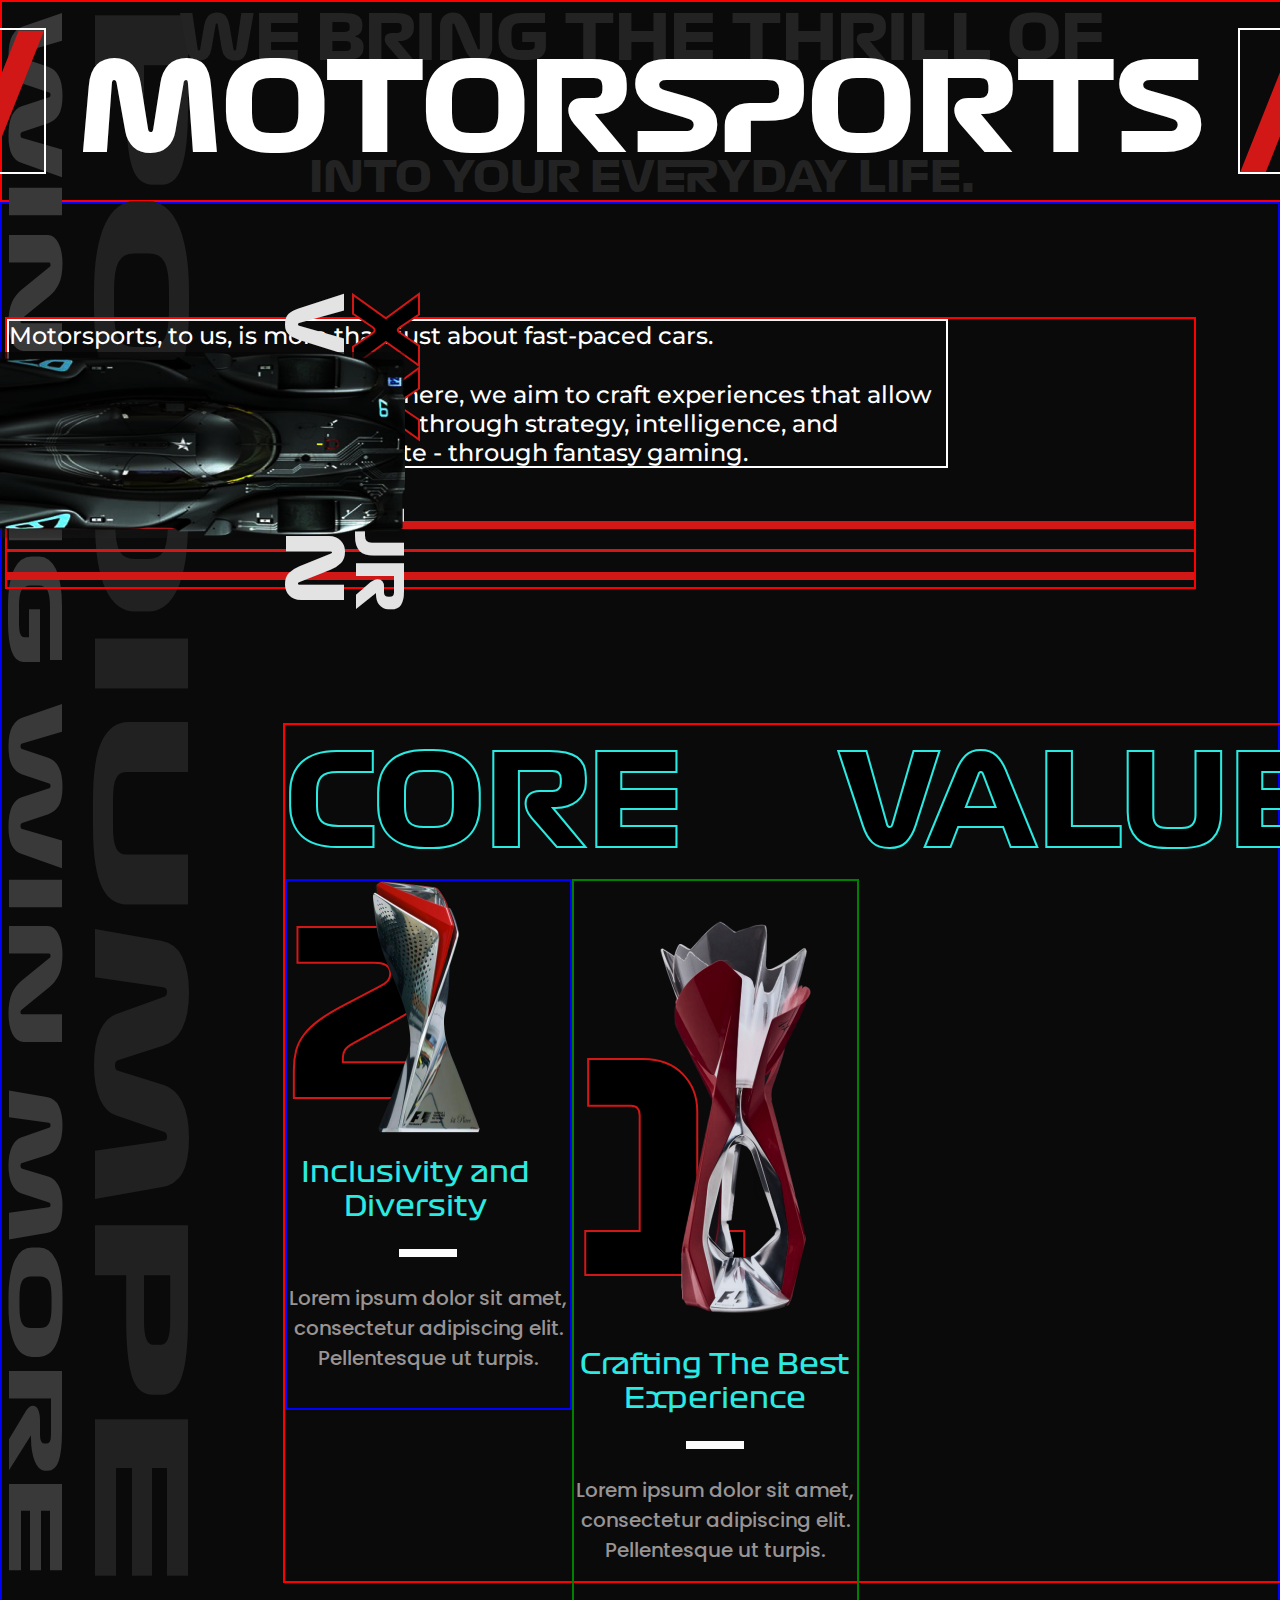
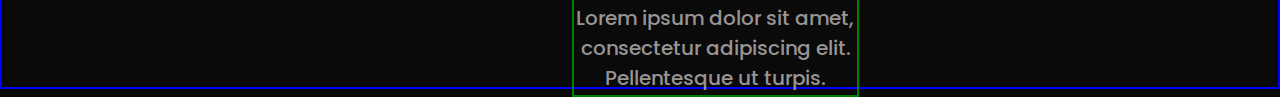
==== about.html @ a196fe4e "Merge branch 'main' of https://github.com/Vinay1126/podiumpe_website" ====
<!DOCTYPE html>
<html lang="en">
  <head>
    <meta charset="UTF-8" />
    <meta name="viewport" content="width=device-width, initial-scale=1.0" />
    <link rel="stylesheet" href="./assets/styles/about.css" />
    <link rel="stylesheet" href="./assets/styles/about-mobile.css" />
    <title>About</title>
  </head>
  <body>
    <div id="about">
      <!-- title about page -->
      <div class="about-title">
        <img
          class="slash slash-1"
          src="./assets/images/slash.png"
          alt="slash"
        />
        <img
          class="slash slash-2"
          src="./assets/images/slash.png"
          alt="slash"
        />
        <div class="title-content">
          <p class="title1">WE BRING THE THRILL OF</p>
          <h1 id="main-title">MOTORSPORTS</h1>
          <p class="title2">INTO YOUR EVERYDAY LIFE.</p>
        </div>
        <img
          class="slash slash-3"
          src="./assets/images/slash.png"
          alt="slash"
        />
        <img
          class="slash slash-4"
          src="./assets/images/slash.png"
          alt="slash"
        />
      </div>
      <!-- about page right side container hero section -->
      <div id="about-hero">
        <div id="about-vertical-title">
          <p class="vertical-title-1">PODIUMPE</p>
          <div class="vertical-title-box">
            <p>WIN BIG WIN MORE</p>
          </div>
        </div>
        <div class="hero-right-container">
          <div class="hero-right-content">
            <p class="hero-r-p1">
              Motorsports, to us, is more than just about fast-paced cars.
            </p>
            <p>
              For all motorsports fanatics out there, we aim to craft
              experiences that allow our users to express their passion through
              strategy, intelligence, and calculations - with the taste of fate
              - through fantasy gaming.
            </p>
          </div>
          <div class="hero-right-border rborder-1"></div>
          <div class="hero-right-border rborder-2"></div>
          <div class="hero-right-border rborder-3"></div>
        </div>
        <!-- car img -->
        <img class="hero-car" src="/assets/images/carblack.png" alt="car" />
        <!--car front text -->
        <div class="car-front-text">
          <div class="carf-row1">
            <p class="carf-text1">XX</p>
            <p class="carf-text2">OUR</p>
          </div>
          <p class="carf-text3">VISION</p>
        </div>
        <!-- core values section -->
        <div id="corevalue-section">
          <div class="core-title">
            <p class="core-title-1">CORE</p>
            <p class="core-title-2">VALUES</p>
          </div>
          <div class="core-trophy">
            <!-- trophy2 -->
            <div class="core-2">
              <div class="coreblock2">
                <p class="core-value-2">2</p>
                <img
                  class="trophy2"
                  src="/assets/images/trophy2.png"
                  alt="trophy2"
                />
              </div>
              <div class="core-2-title">
                <p>Inclusivity and Diversity</p>
              </div>
              <div class="core-border"></div>
              <div class="core-description">
                <p>
                  Lorem ipsum dolor sit amet, consectetur adipiscing elit.
                  Pellentesque ut turpis.
                </p>
              </div>
            </div>
            <!-- trophy1 -->
            <div class="core-1">
              <div class="coreblock1">
                <p class="core-value-1">1</p>
                <img
                  class="trophy1"
                  src="/assets/images/trophy1.png"
                  alt="trophy1"
                />
              </div>
              <div class="core-1-title">
                <p>Crafting The Best Experience</p>
              </div>
              <div class="core-border"></div>
              <div class="core-description">
                <p>
                  Lorem ipsum dolor sit amet, consectetur adipiscing elit.
                  Pellentesque ut turpis.
                </p>
                <p class="core-1-desp2">
                  Lorem ipsum dolor sit amet, consectetur adipiscing elit.
                  Pellentesque ut turpis.
                </p>
              </div>
            </div>
          </div>
        </div>
      </div>
    </div>
  </body>
</html>
---- assets/styles/about.css ----
@import url("https://fonts.googleapis.com/css2?family=Montserrat&display=swap");
@import url("https://fonts.googleapis.com/css2?family=Poppins&display=swap");

@font-face {
  font-family: "formula-bold";
  src: url("../font/formula1-bold.ttf") format("truetype");
}

@font-face {
  font-family: "formula-reg";
  src: url("../font/f1reg.otf") format("truetype");
}

/* @import url("https://fonts.googleapis.com/css2?family=Montserrat:wght@100;200;300;400;500;600;700;800;900&display=swap"); */
/* @import url("https://fonts.googleapis.com/css2?family=Montserrat&display=swap"); */

* {
  margin: 0;
  padding: 0;
}
body {
  background: #0a0a0a;
}
#about {
  position: relative;
}
/* about-title */
.about-title {
  width: 100vw;
  max-width: 100%;
  height: 198.05px;
  border: 2px solid red;
  display: flex;
  gap: 1rem;
  align-items: center;
  justify-content: center;
}
.title-content {
  display: flex;
  flex-direction: column;
  justify-content: center;
  align-items: center;
  z-index: 10;
}
.title1 {
  color: #232323;
  text-align: center;
  font-family: formula-bold;
  font-size: 62px;
  font-style: normal;
  font-weight: 500;
  margin-bottom: -2.5rem;
}
#main-title {
  color: #fff;
  text-align: center;
  font-family: formula-bold;
  font-size: 7.75rem;
  font-weight: 400;
}
.title2 {
  color: #232323;
  text-align: center;
  font-family: formula-bold;
  font-size: 2.625rem;
  font-weight: 500;
  margin-top: -2rem;
}
.slash {
  width: 82px;
  height: 142px;
  z-index: 10;
  border: 2px solid white;
}
.slash-2,
.slash-4 {
  margin-left: -43px;
}
.slash-2 {
  margin-right: 1rem;
}
.slash-3 {
  margin-left: 1rem;
}
#about-hero {
  position: relative;
  height: 1483px;
  border: 2px solid blue;
}
/* hero-right-container */
.hero-right-container {
  position: absolute;
  right: 82px;
  width: 1187px;
  border: 2px solid red;
  height: 268px;
  margin-top: 113px;
}
.hero-right-content {
  width: 937px;
  height: 145px;
  border: 2px solid white;
}
.hero-right-content > p {
  color: #fff;
  font-family: Montserrat;
  font-size: 24px;
  font-style: normal;
  font-weight: 500;
  line-height: normal;
}
.hero-r-p1 {
  padding-bottom: 1.9rem;
}
.hero-right-border {
  width: 100%;
  background-color: #d21717;
}
.rborder-1 {
  margin-top: 53px;
  height: 8px;
}
.rborder-2 {
  height: 3px;
}
.rborder-3 {
  height: 8px;
}
.rborder-2,
.rborder-3 {
  margin-top: 20px;
}
/* vertical-title left */
#about-vertical-title {
  transform: rotate(90deg);
  position: absolute;
  margin-top: 486px;
  margin-left: -304px;
}
.vertical-title-box > p {
  color: #393939;
  font-family: formula-bold;
  font-size: 4.375rem;
  font-weight: 500;
  transform: scaleX(1.97);
}
.vertical-title-1 {
  color: #212121;
  font-family: formula-bold;
  font-size: 7.8125rem;
  font-weight: 500;
  line-height: 125px;
  transform: scaleX(2);
}
/* car */
.hero-car {
  width: 453.896px;
  height: 185.559px;
  position: absolute;
  top: calc(10%);
  left: calc(-4%);
  z-index: 10;
}
/* car front-text */
.car-front-text {
  transform: rotate(90deg);
  position: absolute;
  top: calc(11%);
  left: calc(15%);
}
.carf-row1 {
  display: flex;
  align-items: flex-end;
  gap: 0.5rem;
  margin-bottom: -1.7rem;
}
.carf-text1 {
  font-family: formula-bold;
  font-size: 5.494rem;
  font-weight: 500;
  -webkit-text-stroke: 2px #d21717;
}
.carf-text2 {
  color: #e3e3e3;
  font-family: formula-bold;
  font-size: 3.99rem;
  font-weight: 500;
  margin-bottom: 0.5rem;
}
.carf-text3 {
  color: #e3e3e3;
  font-family: formula-bold;
  font-size: 4.76rem;
  font-weight: 500;
}
/* core value section */
#corevalue-section {
  position: absolute;
  top: 35%;
  left: 22%;
  height: 856px;
  min-width: 1222px;
  border: 2px solid red;
}
.core-title {
  display: flex;
  justify-content: space-between;
}
.core-title > p {
  text-align: center;
  font-family: formula-bold;
  font-size: 8rem;
  font-weight: 500;
  -webkit-text-stroke: 2px #2beae2;
}
.core-title-1 {
  width: 400px;
}
.core-title-2 {
  width: 582px;
  padding-right: 5.5rem;
}
/* core  1 2 3 */
.core-trophy {
  display: flex;
}
.core-2 {
  height: 526.42px;
  width: 283px;
  border: 2px solid blue;
  display: flex;
  flex-direction: column;
  /* align-items:center ; */
}
.coreblock2 {
  position: relative;
  display: flex;
  /* justify-content: center; */
}
.core-value-2 {
  font-family: formula-bold;
  font-size: 14.25rem;
  font-weight: 500;
  -webkit-text-stroke: 2px #d21717;
}
.trophy2 {
  width: 188px;
  height: 270.323px;
  position: absolute;
  left: 10%;
}
.core-2-title {
  width: 257px;
}
.core-2-title > p {
  color: #2beae2;
  text-align: center;
  font-family: formula-reg;
  font-size: 28px;
  font-weight: 400;
}
.core-border {
  width: 57.5px;
  height: 8px;
  background-color: #fcfcfc;
  margin: 1.625rem auto;
}
.core-description > p {
  color: #989494;
  font-family: Poppins;
  font-size: 20px;
  font-weight: 500;
  text-align: center;
}
.coreblock1 {
  position: relative;
  display: flex;
  /* justify-content: center; */
}
.core-1 {
  height: 814px;
  width: 283px;
  border: 2px solid green;
  /* position: absolute;
  top: 13%; */
}

.trophy1 {
  width: 299px;
  height: 448px;
  position: absolute;
  left: 10%;
}
.core-value-1 {
  font-family: formula-bold;
  font-size: 18rem;
  font-weight: 500;
  -webkit-text-stroke: 2px #d21717;
  margin-top: 120px;
}
.core-1-title > p {
  color: #2beae2;
  text-align: center;
  font-family: formula-reg;
  font-size: 1.75rem;
  font-weight: 400;
}
.core-1-desp2{
  margin-top: 2.375rem;
}
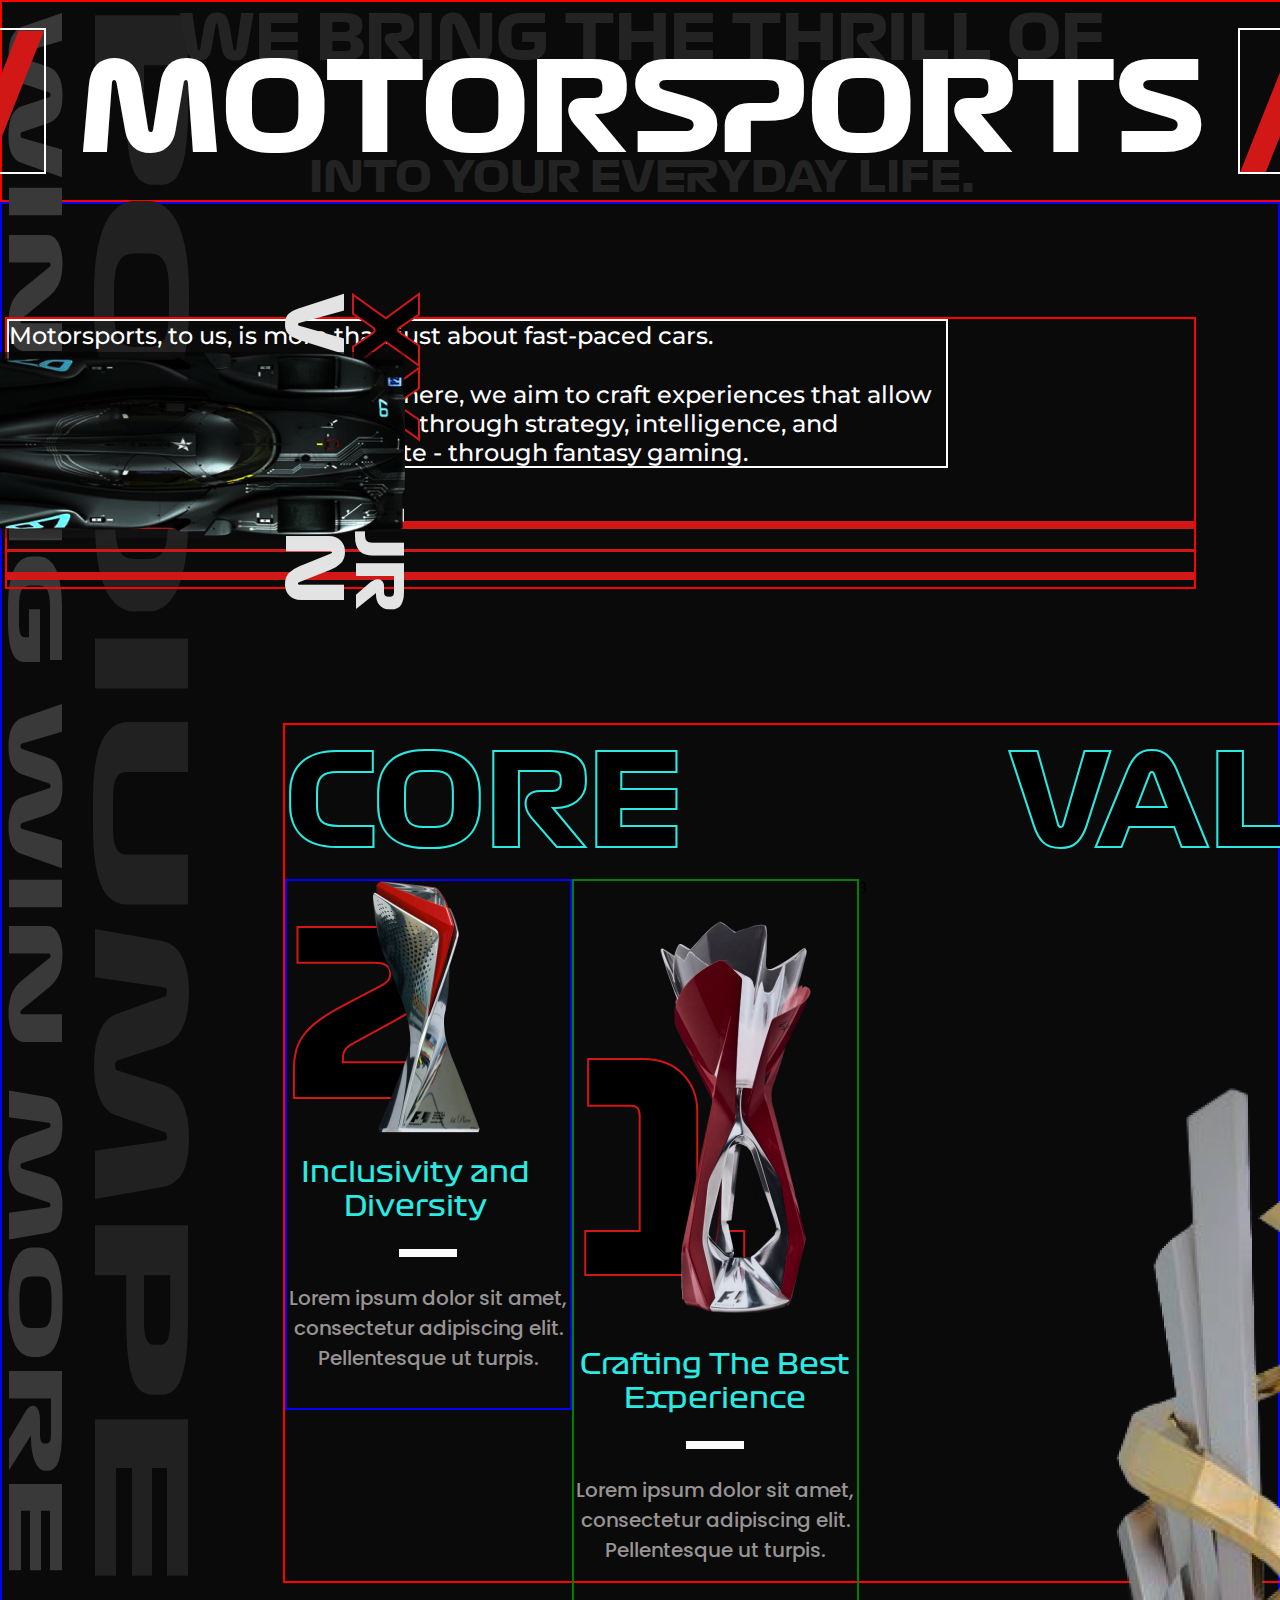
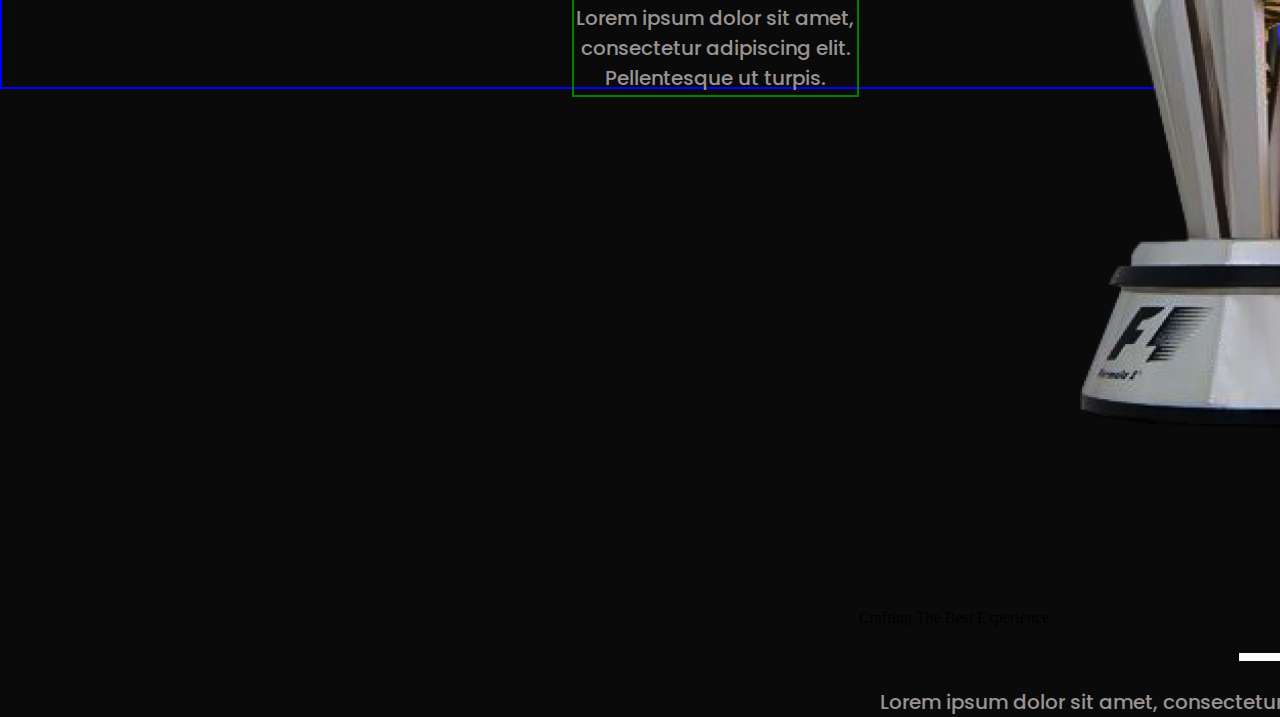
==== commit e54e1cb0: "Merge branch 'main' of https://github.com/Vinay1126/podiumpe_website" ====
--- a/about.html
+++ b/about.html
@@ -124,6 +124,28 @@
                 </p>
               </div>
             </div>
+            <!-- trophy3 -->
+            <div class="core-3">
+                <div class="coreblock3">
+                  <p class="core-value-3">3</p>
+                  <img
+                    class="trophy3"
+                    src="/assets/images/trophy3.png"
+                    alt="trophy1"
+                  />
+                </div>
+                <div class="core-3-title">
+                  <p>Crafting The Best Experience</p>
+                </div>
+                <div class="core-border"></div>
+                <div class="core-description">
+                  <p>
+                    Lorem ipsum dolor sit amet, consectetur adipiscing elit.
+                    Pellentesque ut turpis.
+                  </p>
+                </div>
+              </div>
+
           </div>
         </div>
       </div>
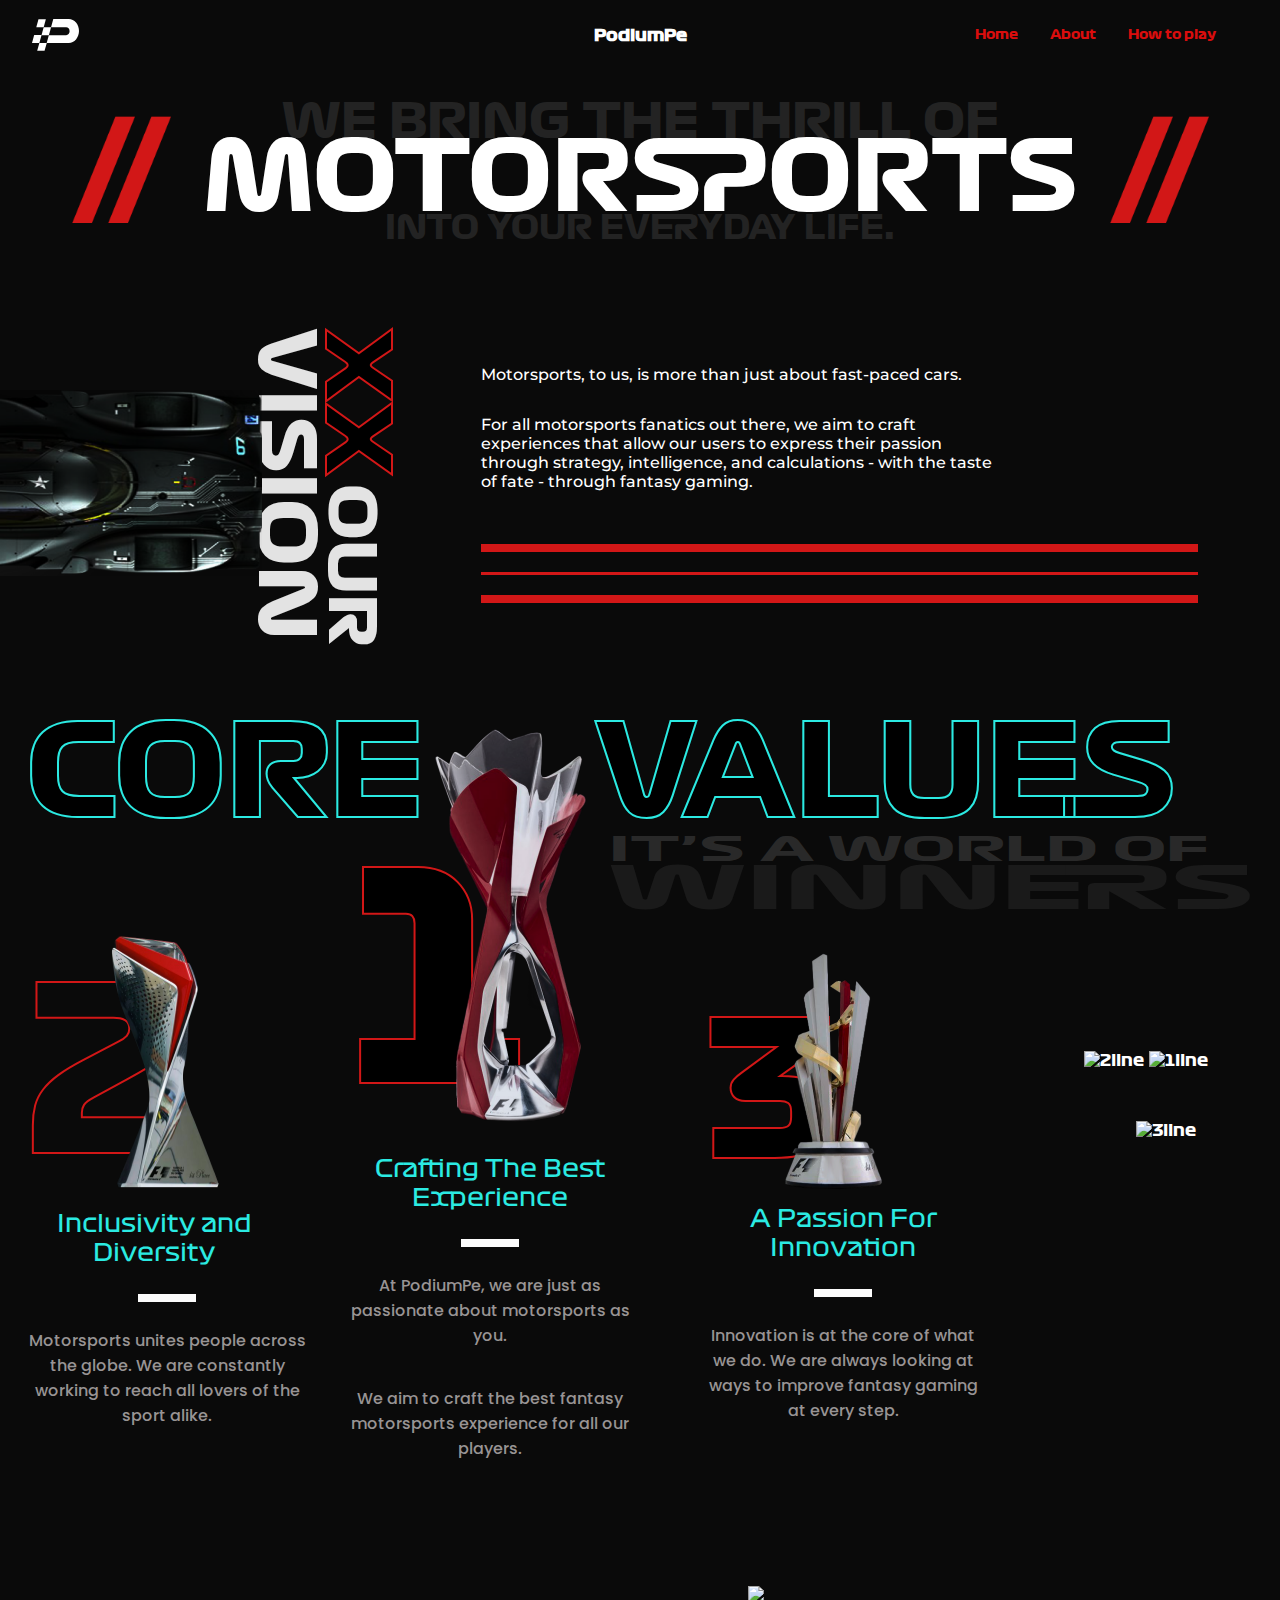
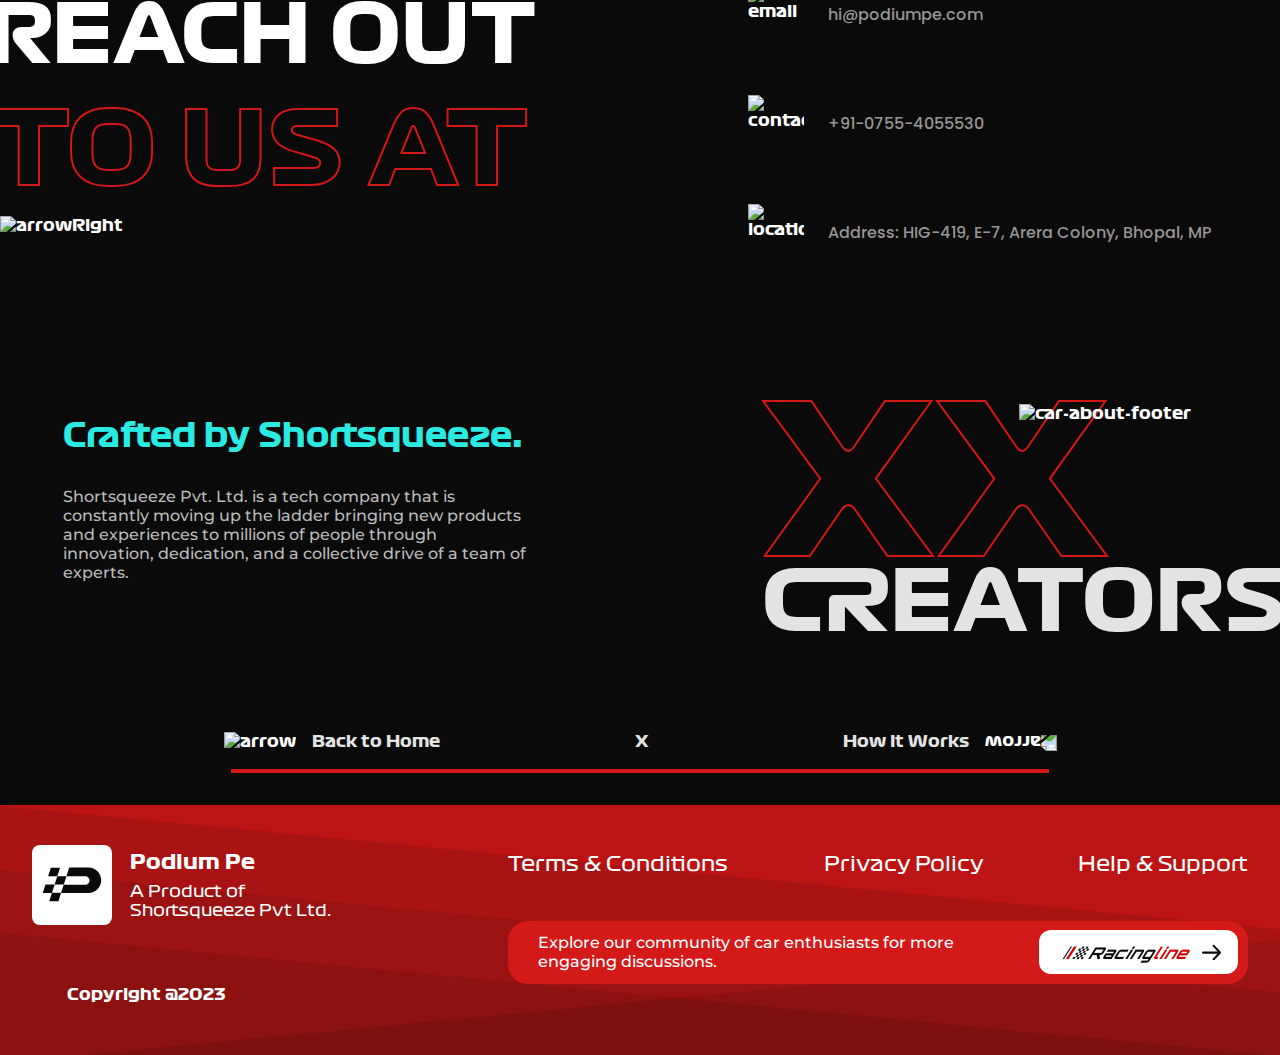
==== commit abd1d2bb: "fix mobile version about page" ====
--- a/about.html
+++ b/about.html
@@ -5,9 +5,98 @@
     <meta name="viewport" content="width=device-width, initial-scale=1.0" />
     <link rel="stylesheet" href="./assets/styles/about.css" />
     <link rel="stylesheet" href="./assets/styles/about-mobile.css" />
+    <link rel="stylesheet" href="./assets/styles/styles.css" />
+    <link rel="stylesheet" href="./assets/styles/mobile.css" />
     <title>About</title>
   </head>
   <body>
+    <header class="header">
+      <img
+        id="logo"
+        src="./assets/images/logo2.svg"
+        alt="logo"
+        loading="lazy"
+      />
+      <h4 class="pp-shift">PodiumPe</h4>
+      <nav>
+        <svg
+          class="close"
+          xmlns="http://www.w3.org/2000/svg"
+          width="27"
+          height="27"
+          viewBox="0 0 27 27"
+          fill="none"
+        >
+          <path
+            d="M2 24.6274L24.6274 2.00002"
+            stroke="white"
+            stroke-width="4"
+          />
+          <path d="M2 2L24.6274 24.6274" stroke="white" stroke-width="4" />
+        </svg>
+        <div class="navbar-menu">
+          <img
+            id="navbarlogo"
+            src="./assets/images/res-navbar.svg"
+            alt="logo"
+            loading="lazy"
+          />
+          <h4 class="pp-title">PodiumPe</h4>
+          <div class="res-line"></div>
+          <ul id="nav-menu">
+            <a href="./index.html">
+              <li>Home</li>
+            </a>
+            <a>
+              <li>About</li>
+            </a>
+            <a>
+              <li>How to play</li>
+            </a>
+            <a class="res-link" href="./TermsAndService.html">
+              <li>Terms & Policies</li>
+            </a>
+          </ul>
+          <svg
+            class="res-x-logo"
+            xmlns="http://www.w3.org/2000/svg"
+            width="228"
+            height="38"
+            viewBox="0 0 228 38"
+            fill="none"
+          >
+            <path
+              d="M114.602 25.8818L114.613 25.89L114.624 25.8976C114.858 26.0514 115.073 26.2613 115.268 26.5366C115.269 26.5368 115.269 26.5369 115.269 26.5371L122.85 37.2881L123 37.5H123.259H134H134.998L134.4 36.7005L121.158 18.9957L134.016 1.29384L134.592 0.5H133.611H122.676H122.413L122.264 0.716804L114.975 11.3217C114.777 11.6005 114.581 11.7867 114.394 11.9025L114.38 11.9106L114.368 11.9194C114.223 12.0215 114.105 12.0598 114.009 12.0668C113.884 12.0429 113.743 11.984 113.583 11.8714C113.417 11.7539 113.247 11.5782 113.078 11.3283L113.078 11.3282L113.075 11.3248L105.785 0.716804L105.636 0.5H105.373H94H93.0016L93.5996 1.29947L106.842 19.0043L93.9843 36.7062L93.4077 37.5H94.3888H104.984H105.245L105.395 37.2857L112.879 26.5337L112.884 26.5263L112.889 26.5188C113.083 26.219 113.285 26.0293 113.487 25.9184L113.505 25.9087L113.522 25.8976C113.759 25.7412 113.94 25.692 114.073 25.692C114.246 25.692 114.419 25.7464 114.602 25.8818Z"
+              stroke="#00EEF9"
+            />
+            <path
+              d="M171.29 30.0442L171.301 30.0523L171.313 30.0598C171.444 30.1449 171.569 30.263 171.684 30.4227C171.684 30.4229 171.684 30.423 171.684 30.4231L176.612 37.2915L176.762 37.5H177.018H184H185.009L184.398 36.6972L175.874 25.4956L184.149 14.2972L184.738 13.5H183.747H176.639H176.379L176.229 13.7135L171.493 20.4877C171.375 20.6507 171.264 20.751 171.167 20.8099L171.154 20.8178L171.142 20.8264C171.084 20.8664 171.042 20.8819 171.014 20.8876C170.964 20.8747 170.902 20.8478 170.827 20.7958C170.74 20.7354 170.644 20.6401 170.543 20.4943L170.543 20.4943L170.541 20.4908L165.802 13.7135L165.653 13.5H165.392H158H156.991L157.602 14.3028L166.126 25.5044L157.851 36.7028L157.262 37.5H158.253H165.14H165.398L165.548 37.289L170.413 30.4197L170.418 30.4123L170.423 30.4048C170.536 30.2324 170.647 30.1342 170.748 30.0801L170.765 30.0706L170.782 30.0598C170.917 29.9721 171.003 29.956 171.047 29.956C171.121 29.956 171.198 29.9773 171.29 30.0442Z"
+              stroke="#00EEF9"
+            />
+            <path
+              d="M216.588 32.6046L216.599 32.6126L216.611 32.6201C216.677 32.6627 216.743 32.7239 216.807 32.8125C216.807 32.8126 216.807 32.8128 216.807 32.8129L220.029 37.292L220.179 37.5H220.435H225H226.01L225.398 36.6967L219.904 29.4956L225.237 22.2976L225.827 21.5H224.835H220.187H219.927L219.778 21.713L216.682 26.1298C216.615 26.2215 216.559 26.2687 216.52 26.2922L216.507 26.3001L216.505 26.3017C216.499 26.298 216.492 26.2937 216.485 26.2888C216.449 26.2638 216.4 26.2182 216.344 26.1364L216.344 26.1364L216.341 26.133L213.243 21.713L213.094 21.5H212.834H208H206.99L207.602 22.3033L213.096 29.5044L207.763 36.7024L207.173 37.5H208.165H212.668H212.926L213.076 37.2895L216.257 32.8095L216.262 32.8021L216.267 32.7946C216.329 32.7005 216.382 32.6591 216.417 32.6403L216.434 32.6309L216.451 32.6201C216.501 32.5875 216.528 32.5811 216.533 32.58C216.542 32.5802 216.558 32.5825 216.588 32.6046Z"
+              stroke="#00EEF9"
+            />
+            <path
+              d="M11.5883 32.6046L11.5994 32.6126L11.611 32.6201C11.6769 32.6627 11.743 32.7239 11.8071 32.8125C11.8072 32.8126 11.8073 32.8128 11.8074 32.8129L15.0291 37.292L15.1787 37.5H15.435H20H21.0103L20.3975 36.6967L14.9038 29.4956L20.2365 22.2976L20.8275 21.5H19.8348H15.1871H14.927L14.7777 21.713L11.6815 26.1298C11.6148 26.2215 11.5589 26.2687 11.52 26.2922L11.507 26.3001L11.5047 26.3017C11.4987 26.298 11.492 26.2937 11.4849 26.2888C11.4488 26.2638 11.4001 26.2182 11.3438 26.1364L11.3438 26.1364L11.3414 26.133L8.24296 21.713L8.09365 21.5H7.83354H3H1.98966L2.60247 22.3033L8.09622 29.5044L2.76349 36.7024L2.17255 37.5H3.16525H7.66829H7.92648L8.07597 37.2895L11.257 32.8095L11.2622 32.8021L11.2672 32.7946C11.329 32.7005 11.3818 32.6591 11.4167 32.6403L11.4342 32.6309L11.451 32.6201C11.5014 32.5875 11.5278 32.5811 11.5334 32.58C11.5421 32.5802 11.5579 32.5825 11.5883 32.6046Z"
+              stroke="#00EEF9"
+            />
+            <path
+              d="M57.2902 30.0442L57.3013 30.0523L57.3128 30.0598C57.4444 30.1449 57.5688 30.263 57.6841 30.4227C57.6842 30.4229 57.6843 30.423 57.6844 30.4231L62.612 37.2915L62.7616 37.5H63.0182H70H71.0088L70.3979 36.6972L61.874 25.4956L70.1494 14.2972L70.7385 13.5H69.7473H62.6391H62.3786L62.2294 13.7135L57.4928 20.4877C57.3748 20.6507 57.2642 20.751 57.1671 20.8099L57.1541 20.8178L57.1416 20.8264C57.084 20.8664 57.0423 20.8819 57.0137 20.8876C56.9638 20.8747 56.9019 20.8478 56.8268 20.7958C56.7397 20.7354 56.6435 20.6401 56.5434 20.4943L56.5434 20.4943L56.541 20.4908L51.8022 13.7135L51.653 13.5H51.3925H44H42.9912L43.6021 14.3028L52.126 25.5044L43.8506 36.7028L43.2615 37.5H44.2527H51.1397H51.3983L51.5478 37.289L56.4129 30.4197L56.4181 30.4123L56.423 30.4048C56.536 30.2324 56.6472 30.1342 56.7477 30.0801L56.7652 30.0706L56.782 30.0598C56.9174 29.9721 57.0029 29.956 57.0474 29.956C57.1206 29.956 57.1982 29.9773 57.2902 30.0442Z"
+              stroke="#00EEF9"
+            />
+          </svg>
+          <div class="res-footer">
+            <span class="copywrite">©</span> Shortsqueeze Pvt Ltd. 2023
+          </div>
+        </div>
+      </nav>
+      <div id="hamburger-menu-wrapper">
+        <span class="menu-bar"></span>
+        <span class="menu-bar"></span>
+        <span class="menu-bar"></span>
+      </div>
+    </header>
     <div id="about">
       <!-- title about page -->
       <div class="about-title">
@@ -71,6 +160,15 @@
           </div>
           <p class="carf-text3">VISION</p>
         </div>
+        <!-- car front text mobile version start-->
+        <div class="car-front-text-mobile">
+          <p class="carf-text1-mobile">XX</p>
+          <div class="carf-row2-mobile">
+            <p class="carf-text2-mobile">OUR</p>
+            <p class="carf-text3-mobile">VISION</p>
+          </div>
+        </div>
+        <!-- car front text mobile version end -->
         <!-- core values section -->
         <div id="corevalue-section">
           <div class="core-title">
@@ -94,8 +192,8 @@
               <div class="core-border"></div>
               <div class="core-description">
                 <p>
-                  Lorem ipsum dolor sit amet, consectetur adipiscing elit.
-                  Pellentesque ut turpis.
+                  Motorsports unites people across the globe. We are constantly
+                  working to reach all lovers of the sport alike.
                 </p>
               </div>
             </div>
@@ -115,40 +213,406 @@
               <div class="core-border"></div>
               <div class="core-description">
                 <p>
-                  Lorem ipsum dolor sit amet, consectetur adipiscing elit.
-                  Pellentesque ut turpis.
+                  At PodiumPe, we are just as passionate about motorsports as
+                  you.
                 </p>
                 <p class="core-1-desp2">
-                  Lorem ipsum dolor sit amet, consectetur adipiscing elit.
-                  Pellentesque ut turpis.
+                  We aim to craft the best fantasy motorsports experience for
+                  all our players.
                 </p>
               </div>
             </div>
             <!-- trophy3 -->
             <div class="core-3">
-                <div class="coreblock3">
-                  <p class="core-value-3">3</p>
+              <div class="coreblock3">
+                <p class="core-value-3">3</p>
+                <img
+                  class="trophy3"
+                  src="/assets/images/trophy3.png"
+                  alt="trophy1"
+                />
+              </div>
+              <div class="core-3-title">
+                <p>A Passion For Innovation</p>
+              </div>
+              <div class="core-border"></div>
+              <div class="core-description">
+                <p>
+                  Innovation is at the core of what we do. We are always looking
+                  at ways to improve fantasy gaming at every step.
+                </p>
+              </div>
+            </div>
+          </div>
+          <!--core section right content -->
+          <div class="coresection-content">
+            <p class="cs-content1">IT’S A WORLD OF</p>
+            <p class="cs-content2">WINNERS</p>
+          </div>
+        </div>
+      </div>
+      <!-- core section mobile start -->
+      <div id="core-section-mobile">
+        <div class="cs-title-mobile">
+          <p class="cs-title-1-mobile">CORE</p>
+          <div class="cs-content-mobile">
+            <p class="cs-content1-mobile">IT’S A WORLD OF</p>
+            <p class="cs-content2-mobile">WINNERS</p>
+          </div>
+        </div>
+        <p class="cs-title-2-mobile">VALUES</p>
+        <div class="core1-mobile">
+          <div class="core1-content-mobile">
+            <p class="cc-content1-mobile">1</p>
+            <img
+              class="trophy1-mobile"
+              src="./assets/images/trophy1.png"
+              alt="trophy1"
+            />
+          </div>
+        </div>
+
+        <div class="core1-content-mobile-right">
+          <div class="core-border-mobile"></div>
+          <p class="trophy1-title-mobile">Crafting The Best Experience</p>
+          <p class="trophy1-desc-mobile">
+            At PodiumPe, we are just as passionate about motorsports as you.
+          </p>
+        </div>
+        <p class="trophy1-desc2-mobile">
+          We aim to craft the best fantasy motorsports experience for all our
+          players.
+        </p>
+        <div class="core2-content-mobile">
+          <p class="cc-content2-mobile">2</p>
+          <img
+            class="trophy2-mobile"
+            src="./assets/images/trophy2.png"
+            alt="trophy2"
+          />
+        </div>
+        <div class="core2-content-mobile-right">
+          <div class="core-border-mobile"></div>
+          <p class="trophy2-title-mobile">Inclusivity and Diversity</p>
+        </div>
+        <p class="trophy2-desc-mobile">
+          Motorsports unites people across the globe. We are constantly working
+          to reach all lovers of the sport alike.
+        </p>
+        <div class="core3-content-mobile">
+          <p class="cc-content3-mobile">3</p>
+          <img
+            class="trophy3-mobile"
+            src="./assets/images/trophy3.png"
+            alt="trophy1"
+          />
+        </div>
+        <div class="core3-content-mobile-right">
+          <div class="core-border-mobile"></div>
+          <p class="trophy3-title-mobile">A Passion For Innovation</p>
+        </div>
+        <p class="trophy3-desc-mobile">
+          Innovation is at the core of what we do. We are always looking at ways
+          to improve fantasy gaming at every step.
+        </p>
+      </div>
+      <!-- right three lines -->
+      <div class="right-lines">
+        <img class="aboutline-1" src="/assets/images/1line.png" alt="1line" />
+        <img class="aboutline-2" src="/assets/images/2line.png" alt="2line" />
+        <img class="aboutline-3" src="/assets/images/3line.png" alt="3line" />
+      </div>
+      <!-- reach us out -->
+      <div class="about-contact">
+        <div class="about-contact-content">
+          <p class="about-cc-1">REACH OUT</p>
+          <p class="about-cc-2">TO US AT</p>
+          <!-- 1200 px image arrow -->
+          <img
+            class="about-arrow-1200"
+            src="/assets/images/arrowRed1200.png"
+            alt="arrowRight"
+          />
+        </div>
+        <div class="about-contact-details">
+          <div class="ac-details-1">
+            <div class="acd-1">
+              <img src="/assets/images/@.png" alt="email" />
+              <p>hi@podiumpe.com</p>
+            </div>
+            <div class="acd-2">
+              <img src="/assets/images/contact.png" alt="contact" />
+              <p>+91-0755-4055530</p>
+            </div>
+          </div>
+          <div class="ac-details-2">
+            <div class="acd-3">
+              <img src="/assets/images/location.png" alt="location" />
+              <p>Address: HIG-419, E-7, Arera Colony, Bhopal, MP</p>
+            </div>
+            <div class="acd-4">
+              <img src="/assets/images/grouparrowred.png" alt="grouparrow" />
+            </div>
+          </div>
+        </div>
+        <!-- 1200px  -->
+        <div class="about-contact-details-1200">
+          <div class="ac-details-1-1200">
+            <div class="acd-1-1200">
+              <img src="/assets/images/@.png" alt="email" />
+              <p>hi@podiumpe.com</p>
+            </div>
+            <div class="acd-2-1200">
+              <img src="/assets/images/contact.png" alt="contact" />
+              <p>+91-0755-4055530</p>
+            </div>
+            <div class="acd-3-1200">
+              <img src="/assets/images/location.png" alt="location" />
+              <p>Address: HIG-419, E-7, Arera Colony, Bhopal, MP</p>
+            </div>
+          </div>
+        </div>
+      </div>
+
+      <!-- 1200px end -->
+
+      <!-- last-block -->
+      <div class="about-last">
+        <div class="about-last-left">
+          <p class="al-content1">Crafted by Shortsqueeze.</p>
+          <p class="al-content2">
+            Shortsqueeze Pvt. Ltd. is a tech company that is constantly moving
+            up the ladder bringing new products and experiences to millions of
+            people through innovation, dedication, and a collective drive of a
+            team of experts.
+          </p>
+          <!-- Page navigation -->
+          <div id="al-last-left-navigation">
+            <div class="al-page-navigation">
+              <div class="al-pn-1">
+                <a>
                   <img
-                    class="trophy3"
-                    src="/assets/images/trophy3.png"
-                    alt="trophy1"
+                    class="al-pn-img1"
+                    src="/assets/images/arrowLeft.png"
+                    alt="arrow"
                   />
+                </a>
+                <p>Back to Home</p>
+              </div>
+              <p class="al-pn-x">X</p>
+              <div class="al-pn-2">
+                <p>How It Works</p>
+                <a>
+                  <img
+                    class="al-pn-img2"
+                    src="/assets/images/arrowLeft.png"
+                    alt="arrow"
+                  />
+                </a>
+              </div>
+            </div>
+            <div class="al-pn-border"></div>
+          </div>
+        </div>
+        <div class="about-last-right">
+          <p class="ar-content1">XX</p>
+          <p class="ar-content2">CREATORS</p>
+          <img
+            class="ar-img"
+            src="/assets/images/car f1-footer.png"
+            alt="car-about-footer"
+          />
+        </div>
+      </div>
+      <!-- 1200px  -->
+      <div id="al-last-left-navigation-1200">
+        <div class="al-page-navigation-1200">
+          <div class="al-pn-1-1200">
+            <a>
+              <img
+                class="al-pn-img1-1200"
+                src="/assets/images/arrowLeft.png"
+                alt="arrow"
+              />
+            </a>
+            <p>Back to Home</p>
+          </div>
+          <p class="al-pn-x-1200">X</p>
+          <div class="al-pn-2-1200">
+            <p>How It Works</p>
+            <a>
+              <img
+                class="al-pn-img2-1200"
+                src="/assets/images/arrowLeft.png"
+                alt="arrow"
+              />
+            </a>
+          </div>
+        </div>
+        <div class="al-pn-border-1200"></div>
+      </div>
+      <img
+        class="contact-arrow-mobile"
+        src="./assets/images/mobile/mobilearrowred.png"
+        alt="arrowred"
+      />
+    </div>
+    <div class="about-last-mobile">
+      <div class="about-last1-mobile">
+        <p class="alm-last1-1">CREATORS</p>
+        <p class="alm-last1-2">XX</p>
+        <img
+          class="alm-last1-img"
+          src="/assets/images/mobile/footercarmobile.png"
+          alt="carmobile"
+        />
+      </div>
+      <div class="about-last2-mobile">
+        <p class="alm-last2-1">Crafted by Shortsqueeze.</p>
+        <p class="alm-last2-2">
+          Shortsqueeze Pvt. Ltd. is a tech company that is constantly moving up
+          the ladder bringing new products and experiences to millions of people
+          through innovation, dedication, and a collective drive of a team of
+          experts.
+        </p>
+      </div>
+      <div class="about-mobile-navigation">
+        <div class="amv-1">
+          <a href="/about.html">
+            <img class="amv-arrow1" src="/assets/images/arrowLeft.png" alt="" />
+          </a>
+          <p class="amv-desc-1">Back to Home</p>
+        </div>
+        <div class="amv-border"></div>
+        <div class="amv-2">
+          <p class="amv-desc-2">How It Works</p>
+          <a href="/how-to-play.html">
+            <img class="amv-arrow2" src="/assets/images/arrowLeft.png" alt="" />
+          </a>
+        </div>
+      </div>
+    </div>
+    <div id="about-footer">
+      <footer>
+        <!-- <img src="./assets/images/footer.png" id="footer-img" /> -->
+        <img src="./assets/images/mobile/footer.svg" id="footer-img-m" />
+        <div id="footer-content">
+          <div id="footer-content-left">
+            <div id="footer-content-logo-wrapper">
+              <div id="pm-logo">
+                <img src="./assets/images/blogo.svg" />
+              </div>
+              <div id="pm-text">
+                <small>Podium Pe</small>
+                <span>A Product of Shortsqueeze Pvt Ltd.</span>
+              </div>
+            </div>
+            <div id="copyright">Copyright @2023</div>
+          </div>
+          <div id="footer-content-right">
+            <div id="pm-nav">
+              <div class="pm-nav-items">
+                <a href="TermsAndService.html" class="footer-links"
+                  >Terms & Conditions</a
+                >
+              </div>
+              <div class="pm-nav-items">
+                <a href="PrivacyPolicy.html" class="footer-links"
+                  >Privacy Policy</a
+                >
+              </div>
+              <div class="pm-nav-items">
+                <a href="help-support.html" class="footer-links"
+                  >Help & Support</a
+                >
+              </div>
+            </div>
+            <div id="pm-card">
+              <p id="pm-card-text">
+                Explore our community of car enthusiasts for more engaging
+                discussions.
+              </p>
+              <div id="pm-subcard">
+                <img
+                  class="raceline"
+                  src="./assets/images/racelinen.png"
+                  alt="raceline"
+                />
+                <!-- <img src="./assets/images/logo2.svg" id="subcard-footer-logo" />
+                  <span id="subcard-footer-text"
+                    ><span id="subcard-footer-text-heading">Lights Out</span> By
+                    Podium Pe</span
+                  >
+                  <img src="./assets/images/arrow.svg" id="subcard-footer-arrow" /> -->
+                <img
+                  class="arrow-footer"
+                  src="./assets/images/arrowblack.png"
+                  alt="arrow"
+                />
+              </div>
+            </div>
+          </div>
+        </div>
+        <div id="footer-content-m">
+          <li>
+            <a href="TermsAndService.html" class="footer-links"
+              >Terms & Conditions</a
+            >
+          </li>
+          <li>
+            <a href="PrivacyPolicy.html" class="footer-links">Privacy Policy</a>
+          </li>
+          <li>
+            <a href="help-support.html" class="footer-links">Help & Support</a>
+          </li>
+          <div id="footer-card">
+            <div id="footer-card-header">
+              <!-- <div id="footer-card-header-m-logo">
+                  <img src="./assets/images/logo2.svg" />
                 </div>
-                <div class="core-3-title">
-                  <p>Crafting The Best Experience</p>
-                </div>
-                <div class="core-border"></div>
-                <div class="core-description">
-                  <p>
-                    Lorem ipsum dolor sit amet, consectetur adipiscing elit.
-                    Pellentesque ut turpis.
-                  </p>
-                </div>
-              </div>
-
-          </div>
-        </div>
-      </div>
+    
+                <span id="footer-card-hearer-text"
+                  ><span id="footer-card-hearer-text-heading">Lights Out</span> By
+                  Podium Pe</span
+                > -->
+              <img
+                class="raceline"
+                src="./assets/images/racelinen.png"
+                alt="raceline"
+              />
+              <img
+                class="arrow-footer"
+                src="./assets/images/arrowblack.png"
+                id="subcard-footer-arrow"
+              />
+            </div>
+            <p>
+              Explore our community of car enthusiasts for more engaging
+              discussions.
+            </p>
+          </div>
+          <div id="footer-subcard">
+            <div id="footer-subcard-logo">
+              <img src="./assets/images/blogo.svg" />
+            </div>
+            <div id="footer-subcard-content">
+              <h4>Podium Pe</h4>
+              <p>A Product of Shortsqueeze Pvt Ltd.</p>
+            </div>
+          </div>
+        </div>
+      </footer>
     </div>
   </body>
+  <script>
+    const menu = document.querySelector("#hamburger-menu-wrapper");
+    const close = document.querySelector(".close");
+    const nav = document.querySelector("nav");
+    menu.addEventListener("click", () => {
+      nav.classList.add("open-nav");
+    });
+    close.addEventListener("click", () => {
+      nav.classList.remove("open-nav");
+    });
+  </script>
 </html>
--- a/assets/styles/about.css
+++ b/assets/styles/about.css
@@ -23,13 +23,15 @@
 }
 #about {
   position: relative;
+  /* width: 1807px; */
+  overflow-x: hidden;
 }
 /* about-title */
 .about-title {
-  width: 100vw;
-  max-width: 100%;
+  /* width: 100vw; */
+  /* max-width: 100%; */
   height: 198.05px;
-  border: 2px solid red;
+  /* border: 2px solid red; */
   display: flex;
   gap: 1rem;
   align-items: center;
@@ -70,7 +72,7 @@
   width: 82px;
   height: 142px;
   z-index: 10;
-  border: 2px solid white;
+  /* border: 2px solid white; */
 }
 .slash-2,
 .slash-4 {
@@ -85,21 +87,21 @@
 #about-hero {
   position: relative;
   height: 1483px;
-  border: 2px solid blue;
+  /* border: 2px solid blue; */
 }
 /* hero-right-container */
 .hero-right-container {
   position: absolute;
   right: 82px;
   width: 1187px;
-  border: 2px solid red;
+  /* border: 2px solid red; */
   height: 268px;
   margin-top: 113px;
 }
 .hero-right-content {
   width: 937px;
   height: 145px;
-  border: 2px solid white;
+  /* border: 2px solid white; */
 }
 .hero-right-content > p {
   color: #fff;
@@ -178,6 +180,7 @@
   font-family: formula-bold;
   font-size: 5.494rem;
   font-weight: 500;
+  color:black;
   -webkit-text-stroke: 2px #d21717;
 }
 .carf-text2 {
@@ -186,6 +189,7 @@
   font-size: 3.99rem;
   font-weight: 500;
   margin-bottom: 0.5rem;
+
 }
 .carf-text3 {
   color: #e3e3e3;
@@ -200,7 +204,7 @@
   left: 22%;
   height: 856px;
   min-width: 1222px;
-  border: 2px solid red;
+  /* border: 2px solid red; */
 }
 .core-title {
   display: flex;
@@ -212,13 +216,14 @@
   font-size: 8rem;
   font-weight: 500;
   -webkit-text-stroke: 2px #2beae2;
+  color:black;
 }
 .core-title-1 {
   width: 400px;
 }
 .core-title-2 {
   width: 582px;
-  padding-right: 5.5rem;
+  padding-right: 4.5rem;
 }
 /* core  1 2 3 */
 .core-trophy {
@@ -227,21 +232,22 @@
 .core-2 {
   height: 526.42px;
   width: 283px;
-  border: 2px solid blue;
+  /* border: 2px solid blue; */
   display: flex;
   flex-direction: column;
-  /* align-items:center ; */
+  margin-right: 40px;
+  margin-top: 87px;
 }
 .coreblock2 {
   position: relative;
   display: flex;
-  /* justify-content: center; */
 }
 .core-value-2 {
   font-family: formula-bold;
   font-size: 14.25rem;
   font-weight: 500;
   -webkit-text-stroke: 2px #d21717;
+  color: #0a0a0a;
 }
 .trophy2 {
   width: 188px;
@@ -272,17 +278,17 @@
   font-weight: 500;
   text-align: center;
 }
+/* core 1 */
 .coreblock1 {
   position: relative;
   display: flex;
-  /* justify-content: center; */
 }
 .core-1 {
   height: 814px;
   width: 283px;
-  border: 2px solid green;
-  /* position: absolute;
-  top: 13%; */
+  /* border: 2px solid green; */
+  margin-right: 70px;
+  margin-top: -160px;
 }
 
 .trophy1 {
@@ -297,6 +303,7 @@
   font-weight: 500;
   -webkit-text-stroke: 2px #d21717;
   margin-top: 120px;
+  color: black;
 }
 .core-1-title > p {
   color: #2beae2;
@@ -305,6 +312,2099 @@
   font-size: 1.75rem;
   font-weight: 400;
 }
-.core-1-desp2{
+.core-1-desp2 {
   margin-top: 2.375rem;
 }
+/* core 3 */
+.core-3 {
+  width: 283px;
+  height: 530px;
+  /* border: 2px solid yellow; */
+  margin-top: 57px;
+}
+.coreblock3 {
+  position: relative;
+  display: flex;
+}
+.trophy3 {
+  width: 204.707px;
+  height: 327px;
+  position: absolute;
+  left: 10%;
+}
+.core-value-3 {
+  font-family: formula-bold;
+  font-size: 11.75rem;
+  font-weight: 500;
+  -webkit-text-stroke: 2px #d21717;
+  margin-top: 73px;
+  color:black;
+}
+.core-3-title > p {
+  color: #2beae2;
+  text-align: center;
+  font-family: formula-reg;
+  font-size: 1.75rem;
+  font-weight: 400;
+}
+/* coresection-content */
+.coresection-content {
+  position: absolute;
+  right: 10%;
+  top: 15%;
+  margin-top: 0.5rem;
+}
+.cs-content1 {
+  color: #292929;
+  font-family: formula-bold;
+  font-size: 2rem;
+  font-weight: 500;
+  transform: scaleX(1.9);
+}
+.cs-content2 {
+  color: #1a1a1a;
+  font-family: formula-bold;
+  font-size: 3.6875rem;
+  font-weight: 500;
+  transform: scaleX(1.9);
+  margin-top: -1rem;
+}
+/* three lines */
+.right-lines {
+  overflow: hidden;
+}
+.aboutline-1 {
+  width: 188px;
+  height: 238px;
+  position: absolute;
+  right: 0%;
+  top: 39%;
+}
+.aboutline-2 {
+  width: 277px;
+  height: 424px;
+  position: absolute;
+  right: 0%;
+  top: 39%;
+}
+.aboutline-3 {
+  width: 204px;
+  height: 338px;
+  position: absolute;
+  right: 0%;
+  top: 44%;
+}
+/* reach us */
+.about-contact {
+  height: 219px;
+  /* border: 2px solid purple; */
+  position: relative;
+  display: flex;
+  justify-content: space-between;
+  margin: 42px 0;
+}
+.about-contact-content {
+  width: 625.145px;
+}
+.about-cc-1 {
+  color: #fff;
+  font-family: formula-bold;
+  font-size: 5.0625rem;
+  font-weight: 500;
+  position: absolute;
+  left: calc(-1%);
+}
+.about-cc-2 {
+  font-family: formula-bold;
+  font-size: 6.375rem;
+  font-weight: 500;
+  -webkit-text-stroke: 2px #d21717;
+  margin-top: -1rem;
+  position: absolute;
+  top: 43%;
+  left: calc(-1%);
+  color:#0a0a0a;
+}
+.about-contact-details {
+  width: 1101px;
+  height: inherit;
+  /* border: 2px solid yellow; */
+  display: flex;
+  flex-direction: column;
+  justify-content: center;
+}
+.ac-details-1 {
+  display: flex;
+}
+.ac-details-2 {
+  display: flex;
+  align-items: center;
+  justify-content: space-between;
+  margin-top: 42px;
+}
+.acd-1,
+.acd-2,
+.acd-3 {
+  display: flex;
+  align-items: center;
+}
+.acd-1 {
+  padding-right: 6.625rem;
+}
+.acd-1 > img,
+.acd-2 > img,
+.acd-3 > img {
+  width: 64px;
+  height: 64px;
+}
+.acd-1 > p,
+.acd-2 > p,
+.acd-3 > p {
+  color: #989494;
+  font-family: Poppins;
+  font-size: 1.25rem;
+  font-weight: 500;
+  padding-left: 1.5rem;
+}
+.acd-4 > img {
+  width: 464px;
+  height: 44px;
+}
+/* about-last */
+.about-last {
+  height: 453px;
+  /* width: 100vw; */
+  max-width: 100%;
+  /* border: 2px solid yellow; */
+  display: flex;
+  align-items: center;
+  justify-content: flex-end;
+}
+.about-last-left {
+  height: 266px;
+  width: 871px;
+  /* border: 2px solid green; */
+  display: flex;
+  flex-direction: column;
+}
+.al-content1 {
+  color: #2beae2;
+  font-family: formula-bold;
+  font-size: 2.25rem;
+  font-weight: 400;
+}
+.al-content2 {
+  width: 837px;
+  color: #bababa;
+  margin-top: 2rem;
+  font-family: Montserrat;
+  font-size: 1.2rem;
+  font-weight: 500;
+}
+.about-last-right {
+  position: relative;
+  width: 795.15px;
+  /* border: 2px solid white; */
+}
+.ar-content1 {
+  font-family: formula-bold;
+  font-size: 12.91rem;
+  font-weight: 500;
+  -webkit-text-stroke: 2px #d21717;
+  margin-left: 146px;
+  color: #0a0a0a;
+}
+.ar-content2 {
+  color: #e3e3e3;
+  font-family: formula-bold;
+  font-size: 7.99rem;
+  font-weight: 500;
+  margin-top: -3.5rem;
+}
+.ar-img {
+  width: 385px;
+  position: absolute;
+  right: 0%;
+  top: 19%;
+  height: 210px;
+}
+.al-page-navigation {
+  display: flex;
+  gap: 70px;
+  margin-top: 4.9rem;
+}
+.al-pn-img1 {
+  width: 28px;
+  height: 20px;
+}
+.al-pn-img2 {
+  width: 28px;
+  height: 20px;
+  transform: rotate(180deg);
+}
+.al-pn-1,
+.al-pn-2 {
+  display: flex;
+  gap: 1rem;
+}
+.al-pn-1 > p,
+.al-pn-2 > p,
+.al-pn-x {
+  color: #e3e3e3;
+  font-family: formula-bold;
+  font-size: 1rem;
+  font-weight: 500;
+}
+.al-pn-border {
+  height: 4px;
+  width: 560px;
+  background-color: #d21717;
+  margin-top: 18px;
+}
+#al-last-left-navigation-1200 {
+  display: none;
+}
+.about-arrow-1200{
+  display:none;
+}
+.about-contact-details-1200{
+  display: none;
+}
+.car-front-text-mobile{
+  display: none;
+}
+#core-section-mobile{
+ display: none;
+}
+.about-contact-mobile{
+  display:none;
+}
+.contact-arrow-mobile{
+  display: none;
+}
+.about-last-mobile{
+  display: none;
+}
+/* greater than 1807px width */
+@media (min-width: 1807px) {
+  #about {
+    width: 1807px;
+    margin: 0 auto;
+  }
+  .about-contact {
+    overflow-x: hidden;
+  }
+}
+/* between 1700px and 1806px */
+@media (min-width: 1700px) and (max-width: 1806px) {
+  .hero-right-container {
+    width: 990px;
+  }
+  .hero-right-content {
+    width: 823px;
+    height: unset;
+  }
+  .hero-right-content > p {
+    font-size: 1.35rem;
+  }
+}
+/* between 1600px and 1699px */
+@media (min-width: 1600px) and (max-width: 1699px) {
+  #main-title {
+    font-size: 6.5rem;
+  }
+  .title1 {
+    font-size: 3.2rem;
+    margin-bottom: -1.9rem;
+  }
+  .title2 {
+    font-size: 2.1rem;
+    margin-top: -1.6rem;
+  }
+  .car-front-text {
+    left: 17%;
+  }
+  .hero-right-container {
+    width: 900px;
+  }
+  .hero-right-content {
+    width: 596px;
+    height: unset;
+  }
+  .hero-right-content > p {
+    font-size: 1.15rem;
+  }
+  .aboutline-1 {
+    width: 131px;
+    height: 169px;
+    top: 42%;
+  }
+  .aboutline-2 {
+    width: 196px;
+    height: 304px;
+    top: 42%;
+  }
+  .aboutline-3 {
+    width: 144px;
+    height: 248px;
+    top: 45%;
+  }
+  .about-contact-details {
+    width: 935px;
+    position: relative;
+  }
+  .acd-4 > img {
+    position: absolute;
+    right: -15%;
+    bottom: 15%;
+  }
+  .about-last {
+    position: relative;
+  }
+  .about-last-left {
+    position: absolute;
+    left: 5%;
+  }
+  .al-content1 {
+    font-size: 2rem;
+  }
+  .al-content2 {
+    font-size: 1rem;
+    width: 755px;
+  }
+}
+/* between 1500px and 1599px */
+@media (min-width: 1500px) and (max-width: 1599px) {
+  #main-title {
+    font-size: 6rem;
+  }
+  .title1 {
+    font-size: 3rem;
+    margin-bottom: -1.9rem;
+  }
+  .title2 {
+    font-size: 2rem;
+    margin-top: -1.6rem;
+  }
+  #about-vertical-title {
+    margin-top: 545px;
+  }
+  .slash {
+    width: 63px;
+    height: 107px;
+  }
+  .slash-2 {
+    margin-right: 3rem;
+  }
+  .slash-3 {
+    margin-left: 3rem;
+  }
+  .car-front-text {
+    left: 19%;
+  }
+  .hero-right-container {
+    width: 798px;
+  }
+  .hero-right-content {
+    width: 509px;
+    height: 124px;
+  }
+  .hero-right-content > p {
+    font-size: 1rem;
+  }
+  .core-title-1,
+  .core-title-2 {
+    font-size: 7.75rem;
+  }
+  .core-2-title > p,
+  .core-1-title > p,
+  .core-3-title > p {
+    font-size: 1.5rem;
+  }
+  .core-description > p {
+    font-size: 1rem;
+  }
+  #corevalue-section {
+    left: unset;
+    right: 0%;
+  }
+  .coresection-content {
+    right: 12%;
+  }
+  .aboutline-1 {
+    width: 131px;
+    height: 169px;
+    top: 42%;
+  }
+  .aboutline-2 {
+    width: 196px;
+    height: 304px;
+    top: 42%;
+  }
+  .aboutline-3 {
+    width: 144px;
+    height: 248px;
+    top: 45%;
+  }
+  .about-contact-details {
+    width: 831px;
+    position: relative;
+  }
+  .acd-4 > img {
+    position: absolute;
+    right: -25%;
+    bottom: 15%;
+  }
+  .about-last {
+    position: relative;
+  }
+  .about-last-left {
+    position: absolute;
+    left: 5%;
+  }
+  .al-content1 {
+    font-size: 2rem;
+  }
+  .al-content2 {
+    font-size: 1rem;
+    width: 755px;
+  }
+}
+/* between 1400px to 1499px */
+@media (min-width: 1400px) and (max-width: 1499px) {
+  #about-vertical-title {
+    display: none;
+  }
+  #about-hero{
+    height:1218px;
+  }
+  #main-title {
+    font-size: 6rem;
+  }
+  .title1 {
+    font-size: 3rem;
+    margin-bottom: -1.9rem;
+  }
+  .title2 {
+    font-size: 2rem;
+    margin-top: -1.6rem;
+  }
+  .slash {
+    width: 63px;
+    height: 107px;
+  }
+  .hero-car {
+    left: calc(-15%);
+    left: calc(-15%);
+  }
+  .car-front-text {
+    left: 9%;
+  }
+  .hero-right-container {
+    width: 923px;
+    margin-top: 96px;
+  }
+  .hero-right-content {
+    width: 516px;
+    height: unset;
+  }
+  .hero-right-content > p {
+    font-size: 1rem;
+  }
+  #corevalue-section {
+    left: 8.5%;
+  }
+  .core-title1 {
+    font-size: 7.75rem;
+  }
+  .core-1-title > p,
+  .core-2-title > p,
+  .core-3-title > p {
+    font-size: 1.5rem;
+  }
+  .core-description > p {
+    font-size: 1rem;
+  }
+  .coresection-content {
+    right: 12%;
+  }
+  .aboutline-1 {
+    width: 131px;
+    height: 169px;
+    top: 42%;
+  }
+  .aboutline-2 {
+    width: 196px;
+    height: 304px;
+    top: 42%;
+  }
+  .aboutline-3 {
+    width: 144px;
+    height: 248px;
+    top: 45%;
+  }
+  .about-last {
+    height: unset;
+    justify-content: space-between;
+  }
+  .about-left {
+    justify-content: space-between;
+  }
+  .about-last-left {
+    width: 534px;
+    margin-left: 63px;
+    height:201px;
+    
+  }
+  .about-last-right {
+    width: 518.15px;
+  }
+  .al-content1 {
+    font-size: 2.3rem;
+  }
+  .al-content2 {
+    width: 534px;
+    font-size: 1.2rem;
+  }
+  .ar-content1 {
+    margin-left: -1px;
+  }
+  .ar-content2 {
+    font-size: 5.25rem;
+  }
+  .ar-img {
+    top: 15%;
+    right: -24%;
+  }
+  #al-last-left-navigation {
+    display: none;
+  }
+  #al-last-left-navigation-1200 {
+    margin: 0 auto;
+    display: flex;
+    flex-direction: column;
+    align-items: center;
+    justify-content: center;
+    margin-bottom: 2rem;
+  }
+  .al-page-navigation-1200 {
+    display: flex;
+    gap: 195px;
+    margin-top: 4.9rem;
+  }
+  .al-pn-img1-1200 {
+    width: 28px;
+    height: 20px;
+  }
+  .al-pn-img2-1200 {
+    width: 28px;
+    height: 20px;
+    transform: rotate(180deg);
+  }
+  .al-pn-1-1200,
+  .al-pn-2-1200 {
+    display: flex;
+    gap: 1rem;
+  }
+  .al-pn-1-1200 > p,
+  .al-pn-2-1200 > p,
+  .al-pn-x-1200 {
+    color: #e3e3e3;
+    font-family: formula-bold;
+    font-size: 1rem;
+    font-weight: 500;
+  }
+  .al-pn-border-1200 {
+    height: 4px;
+    width: 818px;
+    background-color: #d21717;
+    margin-top: 18px;
+  }
+  .about-contact{
+    height: 274px;
+    margin: 100px 0;
+  }
+  .about-contact-details {
+    display: none;
+  }
+  .about-arrow-1200 {
+    display: unset;
+    width: 573px;
+    height: 44px;
+    position: absolute;
+    bottom: 0%;
+  }
+  .about-contact-details-1200{
+    display:unset;
+  }
+  /* 1200 */
+  .about-contact-details-1200 {
+    width: 532px;
+    height: inherit;
+    /* border: 2px solid yellow; */
+    display: flex;
+    flex-direction: column;
+    justify-content: center;
+  }
+  .ac-details-1-1200 {
+    display: flex;
+    flex-direction: column;
+    justify-content: space-between;
+    height:100%;
+  }
+  .acd-1-1200,
+  .acd-2-1200,
+  .acd-3-1200 {
+    display: flex;
+    align-items: center;
+  }
+  .acd-1-1200 {
+    padding-right: 6.625rem;
+  }
+  .acd-1-1200 > img,
+  .acd-2-1200 > img,
+  .acd-3-1200 > img {
+    width: 56px;
+    height: 56px;
+  }
+  .acd-1-1200 > p,
+  .acd-2-1200 > p,
+  .acd-3-1200 > p {
+    color: #989494;
+    font-family: Poppins;
+    font-size: 1rem;
+    font-weight: 500;
+    padding-left: 1.5rem;
+  }
+}
+/* between 1300px to 1399px */
+@media (min-width: 1300px) and (max-width: 1400px) {
+  #about-vertical-title {
+    display: none;
+  }
+  #about-hero{
+    height:1218px;
+  }
+  #main-title {
+    font-size: 6rem;
+  }
+  .title1 {
+    font-size: 3rem;
+    margin-bottom: -1.9rem;
+  }
+  .title2 {
+    font-size: 2rem;
+    margin-top: -1.6rem;
+  }
+  .slash {
+    width: 63px;
+    height: 107px;
+  }
+  .hero-car {
+    left: calc(-15%);
+    left: calc(-15%);
+  }
+  .car-front-text {
+    left: 11%;
+  }
+  .hero-right-container {
+    width: 764px;
+    margin-top: 97px;
+  }
+  .hero-right-content {
+    width: 516px;
+    height: unset;
+  }
+  .hero-right-content > p {
+    font-size: 1rem;
+  }
+  #corevalue-section {
+    left: 6%;
+  }
+  .core-title1 {
+    font-size: 7.75rem;
+  }
+  .core-1-title > p,
+  .core-2-title > p,
+  .core-3-title > p {
+    font-size: 1.5rem;
+  }
+  .core-description > p {
+    font-size: 1rem;
+  }
+  .coresection-content {
+    right: 12%;
+  }
+  .aboutline-1 {
+    width: 131px;
+    height: 169px;
+    top: 42%;
+  }
+  .aboutline-2 {
+    width: 196px;
+    height: 304px;
+    top: 42%;
+  }
+  .aboutline-3 {
+    width: 144px;
+    height: 248px;
+    top: 45%;
+  }
+  .about-last {
+    height: unset;
+    justify-content: space-between;
+  }
+  .about-left {
+    justify-content: space-between;
+  }
+  .about-last-left {
+    width: 534px;
+    margin-left: 63px;
+    height:235px;
+    padding-top:1.3rem;
+
+  }
+  .about-last-right {
+    width: 518.15px;
+  }
+  .al-content1 {
+    font-size: 2.3rem;
+  }
+  .al-content2 {
+    width: 534px;
+    font-size: 1.2rem;
+  }
+  .ar-content1 {
+    margin-left: -1px;
+  }
+  .ar-content2 {
+    font-size: 5.25rem;
+  }
+  .ar-img {
+    top: 15%;
+    right: -24%;
+  }
+  #al-last-left-navigation {
+    display: none;
+  }
+  #al-last-left-navigation-1200 {
+    margin: 0 auto;
+    display: flex;
+    flex-direction: column;
+    align-items: center;
+    justify-content: center;
+    margin-bottom: 2rem;
+  }
+  .al-page-navigation-1200 {
+    display: flex;
+    gap: 195px;
+    margin-top: 4.9rem;
+  }
+  .al-pn-img1-1200 {
+    width: 28px;
+    height: 20px;
+  }
+  .al-pn-img2-1200 {
+    width: 28px;
+    height: 20px;
+    transform: rotate(180deg);
+  }
+  .al-pn-1-1200,
+  .al-pn-2-1200 {
+    display: flex;
+    gap: 1rem;
+  }
+  .al-pn-1-1200 > p,
+  .al-pn-2-1200 > p,
+  .al-pn-x-1200 {
+    color: #e3e3e3;
+    font-family: formula-bold;
+    font-size: 1rem;
+    font-weight: 500;
+  }
+  .al-pn-border-1200 {
+    height: 4px;
+    width: 818px;
+    background-color: #d21717;
+    margin-top: 18px;
+  }
+  .about-contact{
+    height: 274px;
+    margin: 100px 0;
+
+  }
+  .about-contact-details {
+    display: none;
+  }
+  .about-arrow-1200 {
+    display: unset;
+    width: 573px;
+    height: 44px;
+    position: absolute;
+    bottom: 0%;
+  }
+  .about-contact-details-1200{
+    display:unset;
+  }
+  /* 1200 */
+  .about-contact-details-1200 {
+    width: 532px;
+    height: inherit;
+    /* border: 2px solid yellow; */
+    display: flex;
+    flex-direction: column;
+    justify-content: center;
+  }
+  .ac-details-1-1200 {
+    display: flex;
+    flex-direction: column;
+    justify-content: space-between;
+    height:100%;
+  }
+  .acd-1-1200,
+  .acd-2-1200,
+  .acd-3-1200 {
+    display: flex;
+    align-items: center;
+  }
+  .acd-1-1200 {
+    padding-right: 6.625rem;
+  }
+  .acd-1-1200 > img,
+  .acd-2-1200 > img,
+  .acd-3-1200 > img {
+    width: 56px;
+    height: 56px;
+  }
+  .acd-1-1200 > p,
+  .acd-2-1200 > p,
+  .acd-3-1200 > p {
+    color: #989494;
+    font-family: Poppins;
+    font-size: 1rem;
+    font-weight: 500;
+    padding-left: 1.5rem;
+  }
+}
+/* between 1200px to 1299px */
+@media (min-width: 1200px) and (max-width: 1300px) {
+  #about-vertical-title {
+    display: none;
+  }
+  #about-hero{
+    height:1218px;
+  }
+  #main-title {
+    font-size: 6rem;
+  }
+  .title1 {
+    font-size: 3rem;
+    margin-bottom: -1.9rem;
+  }
+  .title2 {
+    font-size: 2rem;
+    margin-top: -1.6rem;
+  }
+  .slash {
+    width: 63px;
+    height: 107px;
+  }
+  .hero-car {
+    left: calc(-15%);
+    left: calc(-15%);
+  }
+  .car-front-text {
+    left: 13%;
+  }
+  .hero-right-container {
+    width: 717px;
+    margin-top: 97px;
+  }
+  .hero-right-content {
+    width: 516px;
+    height: unset;
+  }
+  .hero-right-content > p {
+    font-size: 1rem;
+  }
+  #corevalue-section {
+    left: 2%;
+  }
+  .core-title1 {
+    font-size: 7.75rem;
+  }
+  .core-1-title > p,
+  .core-2-title > p,
+  .core-3-title > p {
+    font-size: 1.5rem;
+  }
+  .core-description > p {
+    font-size: 1rem;
+  }
+  .coresection-content {
+    right: 12%;
+  }
+  .aboutline-1 {
+    width: 131px;
+    height: 169px;
+    top: 42%;
+  }
+  .aboutline-2 {
+    width: 196px;
+    height: 304px;
+    top: 42%;
+  }
+  .aboutline-3 {
+    width: 144px;
+    height: 248px;
+    top: 45%;
+  }
+  .about-last {
+    height: unset;
+    justify-content: space-between;
+  }
+  .about-left {
+    justify-content: space-between;
+  }
+  .about-last-left {
+    width: 467px;
+    margin-left: 63px;
+    height:180px;
+  }
+  .about-last-right {
+    width: 518.15px;
+  }
+  .al-content1 {
+    font-size: 2rem;
+  }
+  .al-content2 {
+    width: 467px;
+    font-size: 1rem;
+  }
+  .ar-content1 {
+    margin-left: -1px;
+  }
+  .ar-content2 {
+    font-size: 5.25rem;
+  }
+  .ar-img {
+    top: 15%;
+    right: -24%;
+  }
+  #al-last-left-navigation {
+    display: none;
+  }
+  #al-last-left-navigation-1200 {
+    margin: 0 auto;
+    display: flex;
+    flex-direction: column;
+    align-items: center;
+    justify-content: center;
+    margin-bottom: 2rem;
+  }
+  .al-page-navigation-1200 {
+    display: flex;
+    gap: 195px;
+    margin-top: 4.9rem;
+  }
+  .al-pn-img1-1200 {
+    width: 28px;
+    height: 20px;
+  }
+  .al-pn-img2-1200 {
+    width: 28px;
+    height: 20px;
+    transform: rotate(180deg);
+  }
+  .al-pn-1-1200,
+  .al-pn-2-1200 {
+    display: flex;
+    gap: 1rem;
+  }
+  .al-pn-1-1200 > p,
+  .al-pn-2-1200 > p,
+  .al-pn-x-1200 {
+    color: #e3e3e3;
+    font-family: formula-bold;
+    font-size: 1rem;
+    font-weight: 500;
+  }
+  .al-pn-border-1200 {
+    height: 4px;
+    width: 818px;
+    background-color: #d21717;
+    margin-top: 18px;
+  }
+  .about-contact{
+    height: 274px;
+    margin: 100px 0;
+
+  }
+  .about-contact-details {
+    display: none;
+  }
+  .about-arrow-1200 {
+    display: unset;
+    width: 573px;
+    height: 44px;
+    position: absolute;
+    bottom: 0%;
+  }
+  .about-contact-details-1200{
+    display:unset;
+  }
+  /* 1200 */
+  .about-contact-details-1200 {
+    width: 532px;
+    height: inherit;
+    /* border: 2px solid yellow; */
+    display: flex;
+    flex-direction: column;
+    justify-content: center;
+  }
+  .ac-details-1-1200 {
+    display: flex;
+    flex-direction: column;
+    justify-content: space-between;
+    height:100%;
+  }
+  .acd-1-1200,
+  .acd-2-1200,
+  .acd-3-1200 {
+    display: flex;
+    align-items: center;
+  }
+  .acd-1-1200 {
+    padding-right: 6.625rem;
+  }
+  .acd-1-1200 > img,
+  .acd-2-1200 > img,
+  .acd-3-1200 > img {
+    width: 56px;
+    height: 56px;
+  }
+  .acd-1-1200 > p,
+  .acd-2-1200 > p,
+  .acd-3-1200 > p {
+    color: #989494;
+    font-family: Poppins;
+    font-size: 1rem;
+    font-weight: 500;
+    padding-left: 1.5rem;
+  }
+}
+/* between 1100 px to 1200px */
+@media (min-width: 1100px) and (max-width: 1200px) {
+  #about-vertical-title {
+    display: none;
+  }
+  #about-hero{
+    height:1218px;
+  }
+  #main-title {
+    font-size: 5rem;
+  }
+  .title1 {
+    font-size: 2.5rem;
+    margin-bottom: -1.9rem;
+  }
+  .title2 {
+    font-size: 2rem;
+    margin-top: -1.4rem;
+  }
+  .slash {
+    width: 63px;
+    height: 96px;
+  }
+  .hero-car {
+    left: calc(-15%);
+  }
+  .car-front-text {
+    left: 15%;
+  }
+  .hero-right-container {
+    width: 566px;
+    margin-top: 97px;
+  }
+  .hero-right-content {
+    width: 516px;
+    height: unset;
+  }
+  .hero-right-content > p {
+    font-size: 1rem;
+  }
+  #corevalue-section {
+    left: 0%;
+  }
+  .core-title1 {
+    font-size: 7.75rem;
+  }
+  .core-title > p{
+    font-size:7rem;
+  }
+  .core-1-title > p,
+  .core-2-title > p,
+  .core-3-title > p {
+    font-size: 1.5rem;
+  }
+  .core-description > p {
+    font-size: 1rem;
+  }
+  .coresection-content {
+    right: 16%;
+  }
+  .cs-content1{
+    font-size: 1.6rem;
+  }
+  .cs-content2{
+    font-size:3rem;
+  }
+  .aboutline-1 {
+    width: 128px;
+    height: 158px;
+    top: 42%;
+  }
+  .aboutline-2 {
+    width: 168px;
+    height: 253px;
+    top: 42%;
+  }
+  .aboutline-3 {
+    width: 121px;
+    height: 194px;
+    top: 45%;
+  }
+  .about-last {
+    height: unset;
+    justify-content: space-between;
+  }
+  .about-left {
+    justify-content: space-between;
+  }
+  .about-last-left {
+    width: 467px;
+    margin-left: 63px;
+    height:180px;
+  }
+  .about-last-right {
+    width: 518.15px;
+  }
+  .al-content1 {
+    font-size: 2rem;
+  }
+  .al-content2 {
+    width: 467px;
+    font-size: 1rem;
+  }
+  .ar-content1 {
+    margin-left: -1px;
+  }
+  .ar-content2 {
+    font-size: 5.25rem;
+  }
+  .ar-img {
+    top: 15%;
+    right: -24%;
+  }
+  #al-last-left-navigation {
+    display: none;
+  }
+  #al-last-left-navigation-1200 {
+    margin: 0 auto;
+    display: flex;
+    flex-direction: column;
+    align-items: center;
+    justify-content: center;
+    margin-bottom: 2rem;
+  }
+  .al-page-navigation-1200 {
+    display: flex;
+    gap: 195px;
+    margin-top: 4.9rem;
+  }
+  .al-pn-img1-1200 {
+    width: 28px;
+    height: 20px;
+  }
+  .al-pn-img2-1200 {
+    width: 28px;
+    height: 20px;
+    transform: rotate(180deg);
+  }
+  .al-pn-1-1200,
+  .al-pn-2-1200 {
+    display: flex;
+    gap: 1rem;
+  }
+  .al-pn-1-1200 > p,
+  .al-pn-2-1200 > p,
+  .al-pn-x-1200 {
+    color: #e3e3e3;
+    font-family: formula-bold;
+    font-size: 1rem;
+    font-weight: 500;
+  }
+  .al-pn-border-1200 {
+    height: 4px;
+    width: 818px;
+    background-color: #d21717;
+    margin-top: 18px;
+  }
+  .about-contact{
+    height: 274px;
+    margin: 100px 0;
+
+  }
+  .about-contact-details {
+    display: none;
+  }
+  .about-arrow-1200 {
+    display: unset;
+    width: 573px;
+    height: 44px;
+    position: absolute;
+    bottom: 0%;
+  }
+  .about-contact-details-1200{
+    display:unset;
+  }
+  /* 1200 */
+  .about-contact-details-1200 {
+    width: 532px;
+    height: inherit;
+    /* border: 2px solid yellow; */
+    display: flex;
+    flex-direction: column;
+    justify-content: center;
+  }
+  .ac-details-1-1200 {
+    display: flex;
+    flex-direction: column;
+    justify-content: space-between;
+    height:100%;
+  }
+  .acd-1-1200,
+  .acd-2-1200,
+  .acd-3-1200 {
+    display: flex;
+    align-items: center;
+  }
+  .acd-1-1200 {
+    padding-right: 6.625rem;
+  }
+  .acd-1-1200 > img,
+  .acd-2-1200 > img,
+  .acd-3-1200 > img {
+    width: 56px;
+    height: 56px;
+  }
+  .acd-1-1200 > p,
+  .acd-2-1200 > p,
+  .acd-3-1200 > p {
+    color: #989494;
+    font-family: Poppins;
+    font-size: 1rem;
+    font-weight: 500;
+    padding-left: 1.5rem;
+  }
+}
+/* between 1000px to 1100px */
+@media (min-width: 1000px) and (max-width: 1100px) {
+  #about-vertical-title {
+    display: none;
+  }
+  #about-hero{
+    height:1218px;
+  }
+  #main-title {
+    font-size: 5rem;
+  }
+  .title1 {
+    font-size: 2.5rem;
+    margin-bottom: -1.9rem;
+  }
+  .title2 {
+    font-size: 2rem;
+    margin-top: -1.4rem;
+  }
+  .slash {
+    width: 63px;
+    height: 96px;
+  }
+  .hero-car {
+    left: calc(-15%);
+  }
+  .car-front-text {
+    left: 18%;
+  }
+  .hero-right-container {
+    width: 518px;
+    right:26px;
+    margin-top:87px;
+  }
+  .hero-right-content {
+    width: 383px;
+    height: unset;
+  }
+  .hero-right-content > p {
+    font-size: 0.75rem;
+  }
+  #corevalue-section {
+    left: 0%;
+  }
+  .core-title1 {
+    font-size: 7.75rem;
+  }
+  .core-title > p{
+    font-size:6rem;
+    margin-left: -45px;
+  }
+  .core-title-2{
+    width:799px;
+  }
+  .core-1-title > p,
+  .core-2-title > p,
+  .core-3-title > p {
+    font-size: 1.5rem;
+  }
+  .core-1{
+    margin-right:53px;
+  }
+  .core-2{
+    margin-right:-6px;
+  }
+  .core-description > p {
+    font-size: 1rem;
+  }
+  .coresection-content {
+    right: 28%;
+    top:13%;
+  }
+  .cs-content1{
+    font-size: 1.3rem;
+  }
+  .cs-content2{
+    font-size:2.5rem;
+    margin-top:-0.75rem;
+  }
+  .aboutline-1 {
+    width: 75px;
+    height: 92px;
+    top: 42%;
+  }
+  .aboutline-2 {
+    width: 116px;
+    height: 173px;
+    top: 42%;
+  }
+  .aboutline-3 {
+    width: 82px;
+    height: 137px;
+    top: 44%;
+  }
+  .about-last {
+    height: unset;
+    justify-content: space-between;
+  }
+  .about-left {
+    justify-content: space-between;
+  }
+  .about-last-left {
+    width: 467px;
+    margin-left: 63px;
+    height:180px;
+  }
+  .about-last-right {
+    width: 518.15px;
+  }
+  .al-content1 {
+    font-size: 1.75rem;
+  }
+  .al-content2 {
+    width: 467px;
+    font-size: 1rem;
+  }
+  .ar-content1 {
+    margin-left: -1px;
+    font-size:10.91rem;
+  }
+  .ar-content2 {
+    font-size: 5.25rem;
+    margin-top:-3.2rem;
+  }
+  .ar-img {
+    top: 13%;
+    right: -18%;
+  }
+  #al-last-left-navigation {
+    display: none;
+  }
+  #al-last-left-navigation-1200 {
+    margin: 0 auto;
+    display: flex;
+    flex-direction: column;
+    align-items: center;
+    justify-content: center;
+    margin-bottom: 2rem;
+
+  }
+  .al-page-navigation-1200 {
+    display: flex;
+    gap: 195px;
+    margin-top: 4.9rem;
+  }
+  .al-pn-img1-1200 {
+    width: 28px;
+    height: 20px;
+  }
+  .al-pn-img2-1200 {
+    width: 28px;
+    height: 20px;
+    transform: rotate(180deg);
+  }
+  .al-pn-1-1200,
+  .al-pn-2-1200 {
+    display: flex;
+    gap: 1rem;
+  }
+  .al-pn-1-1200 > p,
+  .al-pn-2-1200 > p,
+  .al-pn-x-1200 {
+    color: #e3e3e3;
+    font-family: formula-bold;
+    font-size: 1rem;
+    font-weight: 500;
+  }
+  .al-pn-border-1200 {
+    height: 4px;
+    width: 818px;
+    background-color: #d21717;
+    margin-top: 18px;
+  }
+  .about-contact{
+    height: 236px;
+    margin: 25px 0;
+
+  }
+  .about-contact-content{
+    width:648.145px;
+  }
+  .about-contact-details {
+    display: none;
+  }
+  .about-arrow-1200 {
+    display: unset;
+    width: 475px;
+    height: 44px;
+    position: absolute;
+    bottom: 0%;
+  }
+  .about-contact-details-1200{
+    display:unset;
+  }
+  .about-cc-1{
+    font-size: 4.0625rem;
+  }
+  .about-cc-2{
+    font-size: 5.375rem;
+  }
+  /* 1200 */
+  .about-contact-details-1200 {
+    width: 532px;
+    height: inherit;
+    /* border: 2px solid yellow; */
+    display: flex;
+    flex-direction: column;
+    justify-content: center;
+  }
+  .ac-details-1-1200 {
+    display: flex;
+    flex-direction: column;
+    justify-content: space-between;
+    height:100%;
+  }
+  .acd-1-1200,
+  .acd-2-1200,
+  .acd-3-1200 {
+    display: flex;
+    align-items: center;
+  }
+  .acd-1-1200 {
+    padding-right: 6.625rem;
+  }
+  .acd-1-1200 > img,
+  .acd-2-1200 > img,
+  .acd-3-1200 > img {
+    width: 56px;
+    height: 56px;
+  }
+  .acd-1-1200 > p,
+  .acd-2-1200 > p,
+  .acd-3-1200 > p {
+    color: #989494;
+    font-family: Poppins;
+    font-size: 1rem;
+    font-weight: 500;
+    padding-left: 1.5rem;
+  }
+}
+/* between 900px to 1000px */
+@media (min-width: 900px) and (max-width: 1000px) {
+  #about-vertical-title {
+    display: none;
+  }
+  #about-hero{
+    height:1218px;
+  }
+  #main-title {
+    font-size: 4rem;
+  }
+  .title1 {
+    font-size: 2rem;
+    margin-bottom: -1.2rem;
+  }
+  .title2 {
+    font-size: 1.75rem;
+    margin-top: -1rem;
+  }
+  .slash {
+    width: 63px;
+    height: 76px;
+  }
+  .about-title{
+    height:137.05px;
+  }
+  .hero-car {
+    left: calc(-15%);
+    width:404.896px;
+    height: 158.559px;
+  }
+  .car-front-text {
+    left: 19%;
+  }
+  .carf-text1{
+    font-size: 4rem;
+  }
+  .carf-text2{
+    font-size: 3.2rem;
+  }
+  .carf-text3{
+    font-size: 3.8rem;
+  }
+  .hero-right-container {
+    width: 482px;
+    right:26px;
+    margin-top: 97px;
+  }
+  .rborder-1{
+    margin-top: 35px;
+  }
+  .hero-right-content {
+    width: 383px;
+    height: unset;
+  }
+  .hero-right-content > p {
+    font-size: 0.75rem;
+  }
+  #corevalue-section {
+    left: 0%;
+  }
+  .core-title1 {
+    font-size: 7.75rem;
+  }
+  .core-title > p{
+    font-size:5rem;
+    margin-left: -56px;
+  }
+  .core-title-2{
+    width:865px;
+  }
+  .core-1-title > p,
+  .core-2-title > p,
+  .core-3-title > p {
+    font-size: 1.5rem;
+  }
+  .core-1{
+    margin-right:53px;
+  }
+  .core-2{
+    margin-right:-6px;
+  }
+  .core-description > p {
+    font-size: 1rem;
+  }
+  .coresection-content {
+    right: 32%;
+    top:11%;
+  }
+  #core-value-section{
+    min-width:1063px;
+    height:715px;
+  }
+  .cs-content1{
+    font-size: 1.1rem;
+  }
+  .cs-content2{
+    font-size:2.2rem;
+    margin-top:-0.75rem;
+  }
+  .aboutline-1 {
+    width: 75px;
+    height: 92px;
+    top: 42%;
+  }
+  .aboutline-2 {
+    width: 116px;
+    height: 173px;
+    top: 42%;
+  }
+  .aboutline-3 {
+    width: 82px;
+    height: 137px;
+    top: 44%;
+  }
+  .about-last {
+    height: unset;
+    justify-content: space-between;
+    margin-top:53px;
+  }
+  .about-left {
+    justify-content: space-between;
+  }
+  .about-last-left {
+    width: 334px;
+    margin-left: 63px;
+    height:154px;
+  }
+  .about-last-right {
+    width: 421.15px;
+  }
+  .al-content1 {
+    font-size: 1.6rem;
+  }
+  .al-content2 {
+    width: 332px;
+    font-size: 0.75rem;
+  }
+  .ar-content1 {
+    margin-left: -1px;
+    font-size:8.91rem;
+  }
+  .ar-content2 {
+    font-size: 4.25rem;
+    margin-top:-2.4rem;
+  }
+  .ar-img {
+    top: 13%;
+    right: -18%;
+    width:310px;
+    height:149px;
+  }
+  #al-last-left-navigation {
+    display: none;
+  }
+  #al-last-left-navigation-1200 {
+    margin: 0 auto;
+    display: flex;
+    flex-direction: column;
+    align-items: center;
+    justify-content: center;
+    margin-bottom: 2rem;
+
+  }
+  .al-page-navigation-1200 {
+    display: flex;
+    gap: 195px;
+    margin-top: 4.9rem;
+  }
+  .al-pn-img1-1200 {
+    width: 28px;
+    height: 20px;
+  }
+  .al-pn-img2-1200 {
+    width: 28px;
+    height: 20px;
+    transform: rotate(180deg);
+  }
+  .al-pn-1-1200,
+  .al-pn-2-1200 {
+    display: flex;
+    gap: 1rem;
+  }
+  .al-pn-1-1200 > p,
+  .al-pn-2-1200 > p,
+  .al-pn-x-1200 {
+    color: #e3e3e3;
+    font-family: formula-bold;
+    font-size: 1rem;
+    font-weight: 500;
+  }
+  .al-pn-border-1200 {
+    height: 4px;
+    width: 818px;
+    background-color: #d21717;
+    margin-top: 18px;
+  }
+  .about-contact{
+    height: 236px;
+    margin: 25px 0;
+
+  }
+  .about-contact-content{
+    width:648.145px;
+  }
+  .about-contact-details {
+    display: none;
+  }
+  .about-arrow-1200 {
+    display: unset;
+    width: 475px;
+    height: 44px;
+    position: absolute;
+    bottom: 0%;
+  }
+  .about-contact-details-1200{
+    display:unset;
+  }
+  .about-cc-1{
+    font-size: 4.0625rem;
+  }
+  .about-cc-2{
+    font-size: 5.375rem;
+  }
+  /* 1200 */
+  .about-contact-details-1200 {
+    width: 532px;
+    height: inherit;
+    /* border: 2px solid yellow; */
+    display: flex;
+    flex-direction: column;
+    justify-content: center;
+  }
+  .ac-details-1-1200 {
+    display: flex;
+    flex-direction: column;
+    justify-content: space-between;
+    height:100%;
+  }
+  .acd-1-1200,
+  .acd-2-1200,
+  .acd-3-1200 {
+    display: flex;
+    align-items: center;
+  }
+  .acd-1-1200 {
+    padding-right: 6.625rem;
+  }
+  .acd-1-1200 > img,
+  .acd-2-1200 > img,
+  .acd-3-1200 > img {
+    width: 56px;
+    height: 56px;
+  }
+  .acd-1-1200 > p,
+  .acd-2-1200 > p,
+  .acd-3-1200 > p {
+    color: #989494;
+    font-family: Poppins;
+    font-size: 1rem;
+    font-weight: 500;
+    padding-left: 1.5rem;
+  }
+}
+/* between 780px to 900px */
+@media (min-width: 780px) and (max-width: 900px) {
+  #about-vertical-title {
+    display: none;
+  }
+  #about-hero{
+    height:954px;
+  }
+  #main-title {
+    font-size: 3rem;
+  }
+  .title1 {
+    font-size: 1.5rem;
+    margin-bottom: -1rem;
+  }
+  .title2 {
+    font-size: 1rem;
+    margin-top: -0.7rem;
+  }
+  .slash {
+    width: 58px;
+    height: 63px;
+  }
+  .about-title{
+    height:93.05px;
+  }
+  .hero-car {
+    left: calc(-15%);
+    width:310.896px;
+    height:119.559px;
+  }
+  .car-front-text {
+    left: 14%;
+  }
+  .carf-row1{
+    margin-bottom: -1.5rem;
+  }
+  .carf-text1{
+    font-size: 3.5rem;
+  }
+  .carf-text2{
+    font-size: 2.9rem;
+  }
+  .carf-text3{
+    font-size: 3.4rem;
+  }
+  .hero-right-container {
+    width: 473px;
+    right:26px;
+    margin-top:63px;
+    height:210px;
+  }
+  .rborder-1{
+    margin-top: 24px;
+  }
+  .hero-right-content {
+    width: 383px;
+    height: unset;
+  }
+  .hero-right-content > p {
+    font-size: 0.75rem;
+  }
+  #corevalue-section {
+    left: 0%;
+    height:723px;
+    min-width:740px;
+  }
+  .core-title1 {
+    font-size: 7.75rem;
+  }
+  .core-title > p{
+    font-size:4.5rem;
+    margin-left: -34px;
+  }
+  .core-title-2{
+    width:597px;
+  }
+  .core-1-title > p,
+  .core-2-title > p,
+  .core-3-title > p {
+    font-size: 1.3rem;
+  }
+  .core-1{
+    margin-right:-12px;
+    margin-left: -67px;
+    margin-top:-87px;
+  }
+  .core-value-1{
+    font-size:12rem;
+    margin-top:85px;
+  }
+  .core-value-2{
+    font-size:10rem;
+    margin-top:29px;
+  }
+  .trophy1{
+    width:246px;
+    height:306px;
+  }
+  .trophy2{
+    height:211px;
+    left: 8%;
+  }
+  .trophy3{
+    height: 285px;
+  }
+  .core-value-3{
+    font-size: 9.75rem;
+    margin-top:70px;
+  }
+  .core-2{
+    margin-right:29px;
+  }
+  .core-description > p {
+    font-size: 1rem;
+  }
+  .coresection-content {
+    right: 22%;
+    top:11%;
+  }
+  #core-value-section{
+    min-width:1063px;
+    height:715px;
+  }
+  .cs-content1{
+    font-size: 1.1rem;
+  }
+  .cs-content2{
+    font-size:2.2rem;
+    margin-top:-0.75rem;
+  }
+  .aboutline-1 {
+    width: 54px;
+    height: 72px;
+    top: 42%;
+  }
+  .aboutline-2 {
+    width: 72px;
+    height: 116px;
+    top: 42%;
+  }
+  .aboutline-3 {
+    width: 52px;
+    height: 87px;
+    top: 44%;
+  }
+  .about-last {
+    height: unset;
+    justify-content: space-between;
+    margin-top:53px;
+  }
+  .about-left {
+    justify-content: space-between;
+  }
+  .about-last-left {
+    width: 271px;
+    margin-left: 63px;
+    height:154px;
+  }
+  .about-last-right {
+    width: 421.15px;
+  }
+  .al-content1 {
+    font-size: 1.2rem;
+  }
+  .al-content2 {
+    width: 247px;
+    font-size: 0.75rem;
+    margin-top: 1.5rem;
+  }
+  .ar-content1 {
+    margin-left: -1px;
+    font-size:8.91rem;
+  }
+  .ar-content2 {
+    font-size: 4.25rem;
+    margin-top:-2.4rem;
+  }
+  .ar-img {
+    top: 13%;
+    right: -18%;
+    width:310px;
+    height:149px;
+  }
+  #al-last-left-navigation {
+    display: none;
+  }
+  #al-last-left-navigation-1200 {
+    margin: 0 auto;
+    display: flex;
+    flex-direction: column;
+    align-items: center;
+    justify-content: center;
+    margin-bottom: 2rem;
+
+  }
+  .al-page-navigation-1200 {
+    display: flex;
+    gap: 83px;
+    margin-top: 4rem;
+  }
+  .al-pn-img1-1200 {
+    width: 28px;
+    height: 20px;
+  }
+  .al-pn-img2-1200 {
+    width: 28px;
+    height: 20px;
+    transform: rotate(180deg);
+  }
+  .al-pn-1-1200,
+  .al-pn-2-1200 {
+    display: flex;
+    gap: 1rem;
+  }
+  .al-pn-1-1200 > p,
+  .al-pn-2-1200 > p,
+  .al-pn-x-1200 {
+    color: #e3e3e3;
+    font-family: formula-bold;
+    font-size: 1rem;
+    font-weight: 500;
+  }
+  .al-pn-border-1200 {
+    height: 4px;
+    width: 567px;
+    background-color: #d21717;
+    margin-top: 18px;
+  }
+  .about-contact{
+    height: 199px;
+    margin: 34px 0;
+
+  }
+  .about-contact-content{
+    width:648.145px;
+  }
+  .about-contact-details {
+    display: none;
+  }
+  .about-arrow-1200 {
+    display: unset;
+    width: 375px;
+    height: 44px;
+    position: absolute;
+    bottom: 0%;
+  }
+  .about-contact-details-1200{
+    display:unset;
+  }
+  .about-cc-1{
+    font-size: 3.0625rem;
+  }
+  .about-cc-2{
+    font-size: 4.375rem;
+  }
+  /* 1200 */
+  .about-contact-details-1200 {
+    width: 532px;
+    height: inherit;
+    /* border: 2px solid yellow; */
+    display: flex;
+    flex-direction: column;
+    justify-content: center;
+  }
+  .ac-details-1-1200 {
+    display: flex;
+    flex-direction: column;
+    justify-content: space-between;
+    height:100%;
+  }
+  .acd-1-1200,
+  .acd-2-1200,
+  .acd-3-1200 {
+    display: flex;
+    align-items: center;
+  }
+  .acd-1-1200 {
+    padding-right: 6.625rem;
+  }
+  .acd-1-1200 > img,
+  .acd-2-1200 > img,
+  .acd-3-1200 > img {
+    width:46px;
+    height:46px;
+  }
+  .acd-1-1200 > p,
+  .acd-2-1200 > p,
+  .acd-3-1200 > p {
+    color: #989494;
+    font-family: Poppins;
+    font-size: 0.8rem;
+    font-weight: 500;
+    padding-left: 1.5rem;
+  }
+}
--- a/assets/styles/about-mobile.css
+++ b/assets/styles/about-mobile.css
@@ -0,0 +1,652 @@
+@media screen and (max-width: 780px) {
+  #about {
+    overflow-x: unset;
+  }
+  #about-vertical-title {
+    display: none;
+  }
+  .about-title {
+    border-top: 2px solid red;
+    border-bottom: 2px solid red;
+  }
+  #main-title {
+    font-size: 2.5rem;
+    font-family: formula-reg;
+  }
+  .title1 {
+    font-size: 1.4rem;
+    margin-bottom: -0.7rem;
+  }
+  .title2 {
+    font-size: 1.25rem;
+    margin-top: -0.7rem;
+  }
+  .slash {
+    width: 42px;
+    height: 63px;
+  }
+  .slash-1,
+  .slash-3,
+  .slash-4 {
+    display: none;
+  }
+  .slash-2 {
+    margin-right: 0rem;
+    margin-top: -1.8rem;
+    margin-left: -39px;
+  }
+  .about-title {
+    height: 93.05px;
+  }
+  #about-hero {
+    height: 954px;
+  }
+  .car-front-text-mobile {
+    display: unset;
+    position: absolute;
+    top: 5%;
+    left: 39%;
+  }
+  .carf-text1-mobile {
+    font-family: formula-bold;
+    font-size: 3.2rem;
+    font-weight: 500;
+    -webkit-text-stroke: 1px #d21717;
+    color: black;
+  }
+  .carf-row2-mobile {
+    display: flex;
+    gap: 0.5rem;
+    margin-top: -0.5rem;
+    color: #e3e3e3;
+    font-family: formula-bold;
+    font-size: 1.9rem;
+    font-weight: 500;
+  }
+  .hero-car {
+    top: 5%;
+    left: calc(-11%);
+    width: 201.896px;
+    height: 104.559px;
+  }
+  .car-front-text {
+    display: none;
+  }
+  .hero-right-container {
+    top: 15%;
+    width: 100vw;
+    left: 0%;
+    margin-top: 63px;
+    height: 210px;
+  }
+  .rborder-1 {
+    margin-top: 59px;
+  }
+  .rborder-1,
+  .rborder-3 {
+    height: 5px;
+  }
+  .hero-right-content {
+    width: 334px;
+    margin: 0 auto;
+    height: unset;
+  }
+  .hero-right-content > p {
+    font-size: 0.875rem;
+  }
+  #corevalue-section {
+    display: none;
+  }
+  #core-section-mobile {
+    position: absolute;
+    top: 57%;
+    display: unset;
+    width: 100vw;
+    height: 1000px;
+    /* border: 2px solid red; */
+  }
+  .cs-title-mobile {
+    display: flex;
+    align-items: center;
+    justify-content: center;
+    margin-left: -30px;
+  }
+  .cs-title-1-mobile {
+    text-align: center;
+    font-family: formula-bold;
+    font-size: 3rem;
+    font-weight: 500;
+    -webkit-text-stroke: 2px #2beae2;
+    color:black;
+  }
+  .core1-mobile {
+    position: relative;
+    height: 256.215px;
+    width: 171px;
+    /* border: 2px solid red; */
+  }
+  .core1-content-mobile {
+    display: flex;
+    margin-left: 20px;
+  }
+  .cc-content1-mobile {
+    font-family: formula-bold;
+    font-size: 7rem;
+    -webkit-text-stroke: 2px #d21717;
+    position: absolute;
+    top: 40%;
+  }
+  .trophy1-mobile {
+    height: 250px;
+    width: 171px;
+    margin-top: -0.5rem;
+    position: absolute;
+    top: 1%;
+  }
+  .core1-content-mobile-right {
+    width: 210px;
+    height: 160px;
+    /* border: 2px solid purple; */
+    position: absolute;
+    /* right: -120%; */
+    right: 4%;
+    top: 15%;
+  }
+  .core-border-mobile {
+    width: 31px;
+    height: 4px;
+    margin-bottom: 14px;
+    background-color: #fcfcfc;
+  }
+  .trophy1-title-mobile,
+  .trophy2-title-mobile,
+  .trophy3-title-mobile {
+    color: #2beae2;
+    font-family: formula-reg;
+    font-size: 18px;
+    margin-bottom: 19px;
+    font-weight: 400;
+    width: 169px;
+  }
+  .trophy1-desc-mobile,
+  .trophy1-desc2-mobile {
+    color: #989494;
+    font-family: Montserrat;
+    font-size: 14px;
+    font-weight: 500;
+    line-height: 18px;
+    width: 221px;
+  }
+  .trophy1-desc2-mobile {
+    width: 210px;
+    position: absolute;
+    /* top: 105%; */
+    margin-top: 1rem;
+    left: 4%;
+  }
+  .core2-content-mobile {
+    width: 153.937px;
+    height: 259.931px;
+    position: absolute;
+    right: 0%;
+    /* border: 2px solid green; */
+  }
+  .trophy2-mobile {
+    width: 163.937px;
+    height: 259.931px;
+    position: absolute;
+    left: -4%;
+  }
+  .cc-content2-mobile {
+    font-family: formula-bold;
+    font-size: 7rem;
+    -webkit-text-stroke: 2px #d21717;
+    position: absolute;
+    top: 40%;
+    margin-right: -2rem;
+  }
+  .core2-content-mobile-right {
+    position: absolute;
+    width: 157px;
+    height: 77px;
+    /* border: 2px solid purple; */
+    top: 47%;
+    margin-left: 43px;
+  }
+  .cs-content-mobile {
+    display: flex;
+    flex-direction: column;
+    margin-left: 40px;
+    margin-top: 0.8rem;
+  }
+  .cs-content1-mobile {
+    color: #292929;
+    font-family: formula-bold;
+    font-size: 12px;
+    font-style: normal;
+    font-weight: 500;
+    line-height: normal;
+    transform: scaleX(1.6);
+  }
+  .cs-content2-mobile {
+    color: #1a1a1a;
+    font-family: formula-bold;
+    font-size: 20px;
+    font-weight: 500;
+    transform: scaleX(1.6);
+  }
+  .cs-title-2-mobile {
+    position: absolute;
+    right: 1.5%;
+    text-align: center;
+    font-family: formula-bold;
+    font-size: 56px;
+    font-weight: 500;
+    -webkit-text-stroke: 2px #2beae2;
+    margin-top: -0.7rem;
+    color: black;
+  }
+  .trophy2-desc-mobile {
+    color: #989494;
+    font-family: Montserrat;
+    font-size: 14px;
+    font-weight: 500;
+    line-height: 18px;
+    width: 238px;
+    position: absolute;
+    right: 2%;
+    top: 59%;
+  }
+  .core3-content-mobile {
+    width: 155px;
+    height: 247.597px;
+    /* border: 2px solid blue; */
+    position: absolute;
+    top: 57%;
+    left: 1%;
+  }
+  .trophy3-mobile {
+    width: 155px;
+    height: 247.597px;
+    position: absolute;
+    left: 5%;
+  }
+  .cc-content3-mobile {
+    font-family: formula-bold;
+    font-size: 7rem;
+    -webkit-text-stroke: 2px #d21717;
+    position: absolute;
+    top: 40%;
+    margin-right: -2rem;
+    margin-top: -1rem;
+  }
+  .core3-content-mobile-right {
+    width: 218px;
+    /* border: 2px solid violet; */
+    position: absolute;
+    right: 2%;
+    top: 71%;
+  }
+  .trophy3-desc-mobile {
+    color: #989494;
+    font-family: Montserrat;
+    font-size: 14px;
+    font-weight: 500;
+    line-height: 18px;
+    width: 295px;
+    /* border: 2px solid blue; */
+    position: absolute;
+    top: 81%;
+    left: 10%;
+  }
+  .core-title1 {
+    font-size: 7.75rem;
+  }
+  .core-title > p {
+    font-size: 4.5rem;
+    margin-left: -34px;
+  }
+  .core-title-2 {
+    width: 597px;
+  }
+  .core-1-title > p,
+  .core-2-title > p,
+  .core-3-title > p {
+    font-size: 1.3rem;
+  }
+  .core-1 {
+    margin-right: -12px;
+    margin-left: -67px;
+    margin-top: -87px;
+  }
+  .core-value-1 {
+    font-size: 12rem;
+    margin-top: 85px;
+  }
+  .core-value-2 {
+    font-size: 10rem;
+    margin-top: 29px;
+  }
+  .trophy1 {
+    width: 246px;
+    height: 306px;
+  }
+  .trophy2 {
+    height: 211px;
+    left: 8%;
+  }
+  .trophy3 {
+    height: 285px;
+  }
+  .core-value-3 {
+    font-size: 9.75rem;
+    margin-top: 70px;
+  }
+  .core-2 {
+    margin-right: 29px;
+  }
+  .core-description > p {
+    font-size: 1rem;
+  }
+  .coresection-content {
+    right: 22%;
+    top: 11%;
+  }
+  #core-value-section {
+    min-width: 1063px;
+    height: 715px;
+  }
+  .cs-content1 {
+    font-size: 1.1rem;
+  }
+  .cs-content2 {
+    font-size: 2.2rem;
+    margin-top: -0.75rem;
+  }
+  .aboutline-1 {
+    width: 54px;
+    height: 72px;
+    top: 137%;
+  }
+  .aboutline-2 {
+    width: 72px;
+    height: 116px;
+    top: 138%;
+  }
+  .aboutline-3 {
+    width: 52px;
+    height: 87px;
+    top: 141%;
+  }
+  .about-last {
+    display: none;
+    height: unset;
+    justify-content: space-between;
+    margin-top: 53px;
+  }
+  .about-left {
+    justify-content: space-between;
+  }
+  .about-last-left {
+    width: 271px;
+    margin-left: 63px;
+    height: 154px;
+  }
+  .about-last-right {
+    width: 421.15px;
+  }
+  .al-content1 {
+    font-size: 1.2rem;
+  }
+  .al-content2 {
+    width: 247px;
+    font-size: 0.75rem;
+    margin-top: 1.5rem;
+  }
+  .ar-content1 {
+    margin-left: -1px;
+    font-size: 8.91rem;
+  }
+  .ar-content2 {
+    font-size: 4.25rem;
+    margin-top: -2.4rem;
+  }
+  .ar-img {
+    top: 13%;
+    right: -18%;
+    width: 310px;
+    height: 149px;
+  }
+  #al-last-left-navigation {
+    display: none;
+  }
+  #al-last-left-navigation-1200 {
+    margin: 0 auto;
+    display: flex;
+    flex-direction: column;
+    align-items: center;
+    justify-content: center;
+    display: none;
+  }
+  .al-page-navigation-1200 {
+    display: flex;
+    gap: 83px;
+    margin-top: 4rem;
+  }
+  .al-pn-img1-1200 {
+    width: 28px;
+    height: 20px;
+  }
+  .al-pn-img2-1200 {
+    width: 28px;
+    height: 20px;
+    transform: rotate(180deg);
+  }
+  .al-pn-1-1200,
+  .al-pn-2-1200 {
+    display: flex;
+    gap: 1rem;
+  }
+  .al-pn-1-1200 > p,
+  .al-pn-2-1200 > p,
+  .al-pn-x-1200 {
+    color: #e3e3e3;
+    font-family: formula-bold;
+    font-size: 1rem;
+    font-weight: 500;
+  }
+  .al-pn-border-1200 {
+    height: 4px;
+    width: 567px;
+    background-color: #d21717;
+    margin-top: 18px;
+  }
+  .about-contact {
+    /* display: none; */
+    height: 122px;
+    margin: 34px 0;
+    position: absolute;
+    top: 137%;
+    flex-direction: column;
+    width:100vw;
+  }
+  .about-contact-content {
+    width: 648.145px;
+  }
+  .about-contact-details {
+    display: none;
+  }
+  .about-arrow-1200 {
+    display: none;
+  }
+  .about-contact-details-1200 {
+    display: unset;
+  }
+  .about-cc-1 {
+    font-size: 2.25rem;
+    left: 2%;
+  }
+  .about-cc-2 {
+    font-size: 3.5rem;
+    left: 2%;
+  }
+  /* 1200 */
+  .about-contact-details-1200 {
+    width: 100vw;
+    height: 192px;
+    display: flex;
+    flex-direction: column;
+    justify-content: center;
+    position: absolute;
+    top: 129%;
+  }
+  .ac-details-1-1200 {
+    display: flex;
+    flex-direction: column;
+    justify-content: space-between;
+    height: 100%;
+    width: 261px;
+    margin: 0 auto;
+  }
+  .acd-1-1200,
+  .acd-2-1200,
+  .acd-3-1200 {
+    display: flex;
+    align-items: center;
+  }
+  .acd-1-1200 {
+    padding-right: 6.625rem;
+  }
+  .acd-1-1200 > img,
+  .acd-2-1200 > img,
+  .acd-3-1200 > img {
+    width: 46px;
+    height: 46px;
+  }
+  .acd-1-1200 > p,
+  .acd-2-1200 > p,
+  .acd-3-1200 > p {
+    color: #989494;
+    font-family: Poppins;
+    font-size: 0.8rem;
+    font-weight: 500;
+    padding-left: 1.5rem;
+  }
+  .contact-arrow-mobile {
+    display: unset;
+    width: 195px;
+    height: 29.9px;
+    position: absolute;
+    top: 174%;
+    right:0%;
+  }
+  .about-last-mobile {
+    display: unset;
+    width: 100vw;
+    position: absolute;
+    top: 176%;
+    margin-top:4rem;
+  }
+  .about-last1-mobile {
+    margin-top: 13px;
+    height: 184px;
+    /* border: 2px solid purple; */
+    position: relative;
+  }
+  .alm-last1-1 {
+    color: #e3e3e3;
+    font-family: formula-bold;
+    font-size: 56px;
+    font-weight: 500;
+    position: absolute;
+    top: 1%;
+  }
+  .alm-last1-2 {
+    font-family: formula-bold;
+    font-size: 72px;
+    font-weight: 500;
+    -webkit-text-stroke: 2px #d21717;
+    margin-top: 30px;
+    margin-left: 20px;
+    color:black;
+    position: absolute;
+    top: 2%;
+  }
+  .alm-last1-img {
+    width: 197px;
+    height: 165px;
+    position: absolute;
+    right: 0%;
+    top: 10%;
+  }
+  .about-last2-mobile {
+    height: 201px;
+    /* border: 2px solid blue; */
+  }
+  .alm-last2-1 {
+    color: #2beae2;
+    width: 342px;
+    font-family: formula-reg;
+    font-size: 20px;
+    font-style: normal;
+    font-weight: 400;
+    line-height: normal;
+    margin: 0 auto;
+  }
+  .alm-last2-2 {
+    color: #bababa;
+    font-family: Montserrat;
+    font-size: 14px;
+    font-weight: 500;
+    width: 332px;
+    margin: 0 auto;
+    margin-top: 21px;
+  }
+  .about-mobile-navigation {
+    height: 79px;
+    /* border: 2px solid gold; */
+    position: relative;
+    display: flex; 
+    flex-direction: column;
+  }
+  .amv-1,.amv-2{
+    display: flex;
+    gap:0.4rem;
+  }
+  .amv-1{
+    position: absolute;
+    left:2%;
+  }
+  .amv-2{
+    position: absolute;
+    right:2%;
+    bottom: 0%;
+  }
+  .amv-arrow1,.amv-arrow2 {
+    width: 17px;
+    height: 16px;
+  }
+  .amv-desc-1,.amv-desc-2 {
+    color: #e3e3e3;
+    font-family: formula-bold;
+    font-size: 16px;
+    font-style: normal;
+    font-weight: 500;
+    line-height: normal;
+  }
+  .amv-border{
+    width:100%;
+    height:4px;
+    background-color: #d21717;
+    margin-top:38px;
+    margin-bottom: 19px;
+  }
+  .amv-arrow2{
+    transform: rotate(-180deg);
+  }
+  #about-footer{
+    position: absolute;
+    width: 100vw;
+    top:231%;
+  }
+}
--- a/assets/styles/styles.css
+++ b/assets/styles/styles.css
@@ -0,0 +1,2400 @@
+@font-face {
+  font-family: "formula-bold";
+  src: url("../font/formula1-bold.ttf") format("truetype");
+}
+
+@font-face {
+  font-family: "formula-reg";
+  src: url("../font/f1reg.otf") format("truetype");
+}
+
+@import url("https://fonts.googleapis.com/css2?family=Montserrat:wght@100;200;300;400;500;600;700;800;900&display=swap");
+
+* {
+  margin: 0;
+  padding: 0;
+}
+
+body {
+  background-color: #0a0a0a;
+  color: #ffffff;
+  font-family: formula-bold;
+  max-width: 1800px;
+  margin: auto;
+}
+
+a {
+  text-decoration: none;
+}
+
+header {
+  padding: 1.2rem 2rem;
+  display: flex;
+  justify-content: space-between;
+  align-items: center;
+}
+
+header>#logo {
+  height: 32px;
+}
+
+header>nav {
+  margin-right: 2rem;
+}
+
+header>nav>ul {
+  list-style: none;
+  display: flex;
+  gap: 2rem;
+  font-size: 0.8rem;
+}
+
+.close {
+  display: none;
+}
+
+#hamburger-menu-wrapper {
+  display: none;
+}
+#navbarlogo{
+  display: none;
+}
+
+#drop-arrow {
+  margin-left: 10px;
+}
+
+.pp-shift {
+  position: absolute;
+  left: 50%;
+  transform: translateX(-50%);
+}
+
+.pp-title {
+  display: none;
+}
+
+/* nav>img{
+  display:none;
+} */
+.navbar-menu {
+  transition: transform 2s ease-out;
+}
+/* .navbar-menu img {
+  display: none;
+} */
+.navbar-logo {
+  display: none;
+}
+
+.navbar-menu ul {
+  list-style: none;
+  display: flex;
+  gap: 2rem;
+  font-size: 0.8rem;
+}
+
+.res-link {
+  display: none;
+}
+
+.res-x-logo {
+  display: none;
+}
+
+.res-footer {
+  display: none;
+}
+
+/* main {} */
+
+#category-dropmenu {
+  display: flex;
+  gap: 0.6rem;
+}
+
+#hero {
+  min-width: 100%;
+}
+
+#hero-img {
+  width: 100%;
+}
+
+#hero-img-m {
+  display: none;
+}
+
+/* Portfolio section */
+
+#portfolio {
+  min-width: 100%;
+  position: relative;
+}
+
+#nav-menu li {
+  color: rgba(218, 13, 13, 1);
+  font-family: formula-bold;
+}
+
+#download-card {
+  width: 80%;
+  /* height: 180px; */
+  position: absolute;
+  top: -60px;
+  left: 50%;
+  transform: translateX(-50%);
+  /* background-image: url('../images/download_card.png'); */
+  background-repeat: no-repeat;
+  background-size: contain;
+  background-position: center;
+  display: flex;
+  justify-content: center;
+  align-items: center;
+}
+
+#download-card-m {
+  display: none;
+}
+
+#download-card-img {
+  width: 100%;
+}
+
+#card-content {
+  display: flex;
+  align-items: center;
+  width: 100%;
+  justify-content: space-between;
+  position: absolute;
+}
+
+.fantasy {
+  display: flex;
+  width: 25rem;
+  align-items: center;
+}
+
+.fantasy h2 {
+  font-size: 1.7rem;
+}
+
+.fantasy span {
+  font-size: 1.2rem;
+}
+
+.side-line {
+  height: 90px;
+  width: 15px;
+  background-color: #0a0a0a;
+  margin-left: 4rem;
+  margin-right: 1rem;
+}
+
+#card-content>h2 {
+  /* position: absolute; */
+  margin-left: -6rem;
+  width: 19rem;
+}
+
+#download-options-wrapper {
+  display: flex;
+  gap: 2rem;
+}
+
+.fant-div {
+  background-color: #0a0a0a;
+  height: 100%;
+  border-radius: 16px;
+  padding: 0;
+}
+
+.right-up {
+  height: 2.5rem;
+  width: 9rem;
+  position: absolute;
+  border-style: solid solid none none;
+  border-color: white;
+  border-width: 1px;
+  right: -0.8rem;
+  top: -0.8rem;
+  border-top-right-radius: 8px 8px;
+  background-color: transparent;
+}
+
+.left-btm {
+  height: 5rem;
+  width: 7rem;
+  position: absolute;
+  bottom: -0.6rem;
+  left: -0.8rem;
+  border-style: none none solid solid;
+  border-color: red;
+  border-width: 1px;
+  /* border-radius: 8px; */
+  border-bottom-left-radius: 8px 8px;
+  background-color: transparent;
+}
+.navbar-logo{
+  display: none;
+}
+.right-btm {
+  height: 5.7rem;
+  width: 41rem;
+  position: absolute;
+  right: -0.8rem;
+  bottom: -0.8rem;
+  border-style: none solid solid none;
+  border-color: red;
+  border-width: 1px;
+  /* border-radius: 8px; */
+  border-bottom-right-radius: 8px 8px;
+  background-color: transparent;
+}
+
+.right-outer {
+  height: 5.7rem;
+  width: 40.5rem;
+  position: absolute;
+  right: -1.6rem;
+  bottom: -1.6rem;
+  border-style: none solid solid none;
+  border-color: red;
+  border-width: 1px;
+  /* border-radius: 8px; */
+  border-bottom-right-radius: 8px 8px;
+  background-color: transparent;
+}
+
+.play-store {
+  display: flex;
+  flex-direction: column;
+  justify-content: flex-end;
+  align-items: flex-end;
+  margin-right: 3.8rem;
+}
+
+.wait-text {
+  font-size: 11px;
+  margin-top: -15px;
+}
+
+.download-options {
+  height: 60px;
+}
+
+.download-options2 {
+  height: 60px;
+}
+
+#filler {
+  height: 230px;
+}
+
+#porfolio-content {
+  position: relative;
+}
+
+#porfolio-content-wrapper {
+  /* position: relative; */
+  position: absolute;
+  top: calc(10% - 3.5rem);
+  width: 100%;
+  display: flex;
+  align-items: center;
+  justify-content: space-between;
+  overflow: hidden;
+}
+
+.x-container-left {
+  position: relative;
+  width: 336px;
+  height: 512px;
+}
+
+.x-container-right {
+  position: relative;
+  width: 336px;
+  height: 512px;
+}
+
+.x-element {
+  font-size: 16rem;
+  color: #272727;
+  line-height: 0.9;
+}
+
+.x-left-first {
+  position: absolute;
+  left: calc(0% - 1.5rem);
+}
+
+.x-left-second {
+  position: absolute;
+  left: calc(0% - 1.5rem);
+  top: 14rem;
+}
+
+.x-left-third {
+  position: absolute;
+  left: 11rem;
+  top: 7rem;
+}
+
+.x-right-first {
+  position: absolute;
+  right: calc(0% - 1.5rem);
+}
+
+.x-right-second {
+  position: absolute;
+  right: calc(0% - 1.5rem);
+  top: 14rem;
+}
+
+.x-right-third {
+  position: absolute;
+  right: 11rem;
+  top: 7rem;
+}
+
+.x-middle {
+  height: 48px;
+  width: 660px;
+  font-size: 2.7rem;
+  font-weight: 500;
+  margin-bottom: 4rem;
+  color: #272727;
+  text-align: center;
+}
+
+.port {
+  color: rgba(39, 39, 39, 1);
+}
+
+.port-end-first {
+  position: absolute;
+  font-size: 17rem;
+  right: calc(0% - 2.5rem);
+  overflow-x: hidden;
+}
+
+.port-end-second {
+  position: absolute;
+  font-size: 17rem;
+  right: calc(0% - 2.5rem);
+  top: calc(35%);
+  overflow-x: hidden;
+}
+
+.port-x-first {
+  position: absolute;
+  font-size: 17rem;
+  left: calc(0% - 2.5rem);
+}
+
+.port-x-second {
+  position: absolute;
+  font-size: 17rem;
+  left: calc(0% - 2.5rem);
+  top: calc(35%);
+}
+
+.port-text {
+  display: flex;
+  align-items: center;
+  margin: auto;
+  position: absolute;
+  margin-left: 10rem;
+  margin-top: 8rem;
+}
+
+.port-text h1 {
+  font-size: 16rem;
+}
+
+.port-text h2 {
+  font-size: 2rem;
+  font-family: formula-bold;
+  transform: scale(1.5, 1);
+  margin-top: -5rem;
+  margin-left: 4rem;
+  margin-right: 4rem;
+}
+
+#porfolio-content-wrapper-m {
+  display: none;
+}
+
+#porfolio-content-wrapper>img {
+  width: 100%;
+  position: absolute;
+  top: 0;
+  left: 0;
+}
+
+#number-cards-wrapper {
+  width: 70%;
+  margin: auto;
+}
+
+#whats-it {
+  display: none;
+}
+
+#row-1 {
+  display: flex;
+  gap: 3rem;
+  justify-content: space-between;
+  align-items: flex-start;
+  position: relative;
+  z-index: 200;
+  /* padding-top: 1rem; */
+  max-width: 1370px;
+  margin-left: 2rem;
+}
+
+.card {
+  display: flex;
+  gap: 1rem;
+  font-size: 1.3rem;
+  max-width: 520px;
+  justify-content: center;
+  width: 570px;
+}
+
+.card>.card-num {
+  width: 110px;
+  position: relative;
+}
+
+.card-num>img {
+  position: absolute;
+  left: -79px;
+  top: -54px;
+  width: 240px;
+  height: 240px;
+}
+
+.text-card {
+  display: flex;
+  flex-direction: column;
+  gap: 1rem;
+  position: relative;
+  z-index: 10;
+  margin-left: 3rem;
+}
+
+.text-card>.card-title {
+  /* margin-left: 2rem; */
+  color: #e01717;
+}
+
+.text-card>.text {
+  /* width: 90%; */
+  font-size: 20px;
+  font-family: formula-reg;
+}
+
+#row-2 {
+  display: flex;
+  justify-content: center;
+  margin-top: 2rem;
+  position: relative;
+  z-index: 200;
+  margin-top: 130px;
+  margin-left: 4rem;
+}
+
+.pd-1 {
+  padding-left: 1rem;
+}
+
+#btn-row {
+  width: 100%;
+  margin-top: 4.5rem;
+  margin-bottom: 3rem;
+}
+
+#btn-row>button {
+  display: block;
+  margin: auto;
+  padding: 1rem 5rem;
+  border: 2px solid #e01717;
+  background-color: transparent;
+  font-family: formula-bold;
+  font-size: 1.5rem;
+  color: #e01717;
+  border-radius: 10px;
+}
+
+/* Strip */
+.strip {
+  position: relative;
+  font-size: 2.6rem;
+}
+
+.strip>img {
+  width: 100%;
+}
+
+.strip>h3 {
+  font-family: Formula1;
+  font-weight: 500;
+  font-size: 104.18px;
+  word-wrap: break-word;
+}
+
+.strip-img-m {
+  display: none;
+}
+
+.strip-text {
+  color: #0a0a0a;
+  position: absolute;
+  top: 50%;
+  left: 50%;
+  transform: translate(-50%, -50%);
+  z-index: 100;
+  width: 100%;
+  text-align: center;
+}
+
+.strip-text-m {
+  display: none;
+}
+
+.footer-links {
+  color: white;
+  text-decoration: none;
+}
+
+/* Game section */
+
+#game-section {
+  height: 800px;
+  padding-bottom: 40px;
+  margin-bottom: 95px;
+  position: relative;
+}
+
+#game-section::after {
+  content: "";
+  height: 310px;
+  width: 30px;
+  position: absolute;
+  right: 0;
+  bottom: 40px;
+  background-image: url(../images/side.svg);
+  background-repeat: no-repeat;
+  background-size: contain;
+}
+
+#game-content-wrapper {
+  position: relative;
+  margin-top: 100px;
+  padding: 1rem 0;
+}
+
+#game-content-wrapper>img {
+  width: 100%;
+  position: absolute;
+  top: 0;
+  left: 0;
+  z-index: 200;
+}
+
+#game-content-wrapper-m {
+  display: none;
+}
+
+.f-text-m {
+  font-size: 5rem;
+  color: rgba(209, 22, 22, 1);
+  margin-left: 9%;
+  margin-top: 1rem;
+  margin-bottom: 1rem;
+}
+
+#game-outer-box {
+  width: 100%;
+  height: 100%;
+  transform: rotate(180deg);
+  transform-origin: 0 0;
+  border-radius: 48px;
+  border: 9px #d11616 solid;
+  background-color: rgba(209, 22, 22, 1);
+  /* angle: -180 deg; */
+}
+
+.game-outer-div {
+  display: flex;
+  height: 29rem;
+  overflow: hidden;
+}
+
+.div1 {
+  width: 140rem;
+  height: 40rem;
+  margin-left: -35px;
+  margin-right: -198px;
+  /* transform: rotate(180deg); */
+  transform-origin: 0 0;
+  border-radius: 48px;
+  border: 12px #d11616 solid;
+  padding: 8rem;
+  z-index: 200;
+}
+
+.div3 {
+  margin-right: -40px;
+  width: 145rem;
+  height: 40rem;
+  margin-right: -20;
+  margin-left: -174px;
+  /* transform: rotate(180deg); */
+  transform-origin: 0 0;
+  border-radius: 48px;
+  border: 12px #d11616 solid;
+  padding: 8rem;
+  z-index: 200;
+}
+
+p {
+  margin: 0;
+}
+
+.text-rotate {
+  margin-top: 12.5rem;
+  transform: rotate(-90deg);
+  margin-right: -15px;
+  margin-left: 5px;
+}
+
+.div2 {
+  /* height: 10rem; */
+  /* width: 18rem; */
+  transform-origin: 0 0;
+  text-align: center;
+  color: #d11616;
+  font-family: formula-bold;
+  font-weight: 700;
+  word-wrap: break-word;
+  font-size: 70px;
+  /* margin: 10rem 0 0 0; */
+  z-index: 4;
+}
+
+.up-text {
+  font-family: formula-bold;
+  font-size: 5rem;
+  transform: scaleY(0.5);
+  color: rgba(43, 234, 226, 1);
+  -webkit-text-fill-color: transparent;
+  -webkit-text-stroke-width: 5px;
+  /* width: 4px; */
+}
+
+.up-div {
+  display: flex;
+  justify-content: space-between;
+  align-items: center;
+  /* height: 70%; */
+  margin-bottom: 3rem;
+  margin-top: -11rem;
+}
+
+.strip-left {
+  width: 5.5rem;
+  height: 5px;
+  background-color: rgba(43, 234, 226, 1);
+}
+
+#game-content-box {
+  max-width: 90%;
+  border: 2px solid #272727;
+  border-radius: 10px;
+  margin: auto;
+  margin-top: 100px;
+  display: flex;
+  flex-direction: column;
+  justify-content: space-between;
+  position: relative;
+  top: -29.6rem;
+  z-index: 1;
+}
+
+#game-content-box::before {
+  content: "";
+  height: 70px;
+  width: 80px;
+  position: absolute;
+  bottom: -20px;
+  left: -35px;
+  background-image: url(../images/triangle.svg);
+}
+
+#game-content-box::after {
+  content: "";
+  height: 90px;
+  width: 90px;
+  background-color: #e01717;
+  position: absolute;
+  right: -20px;
+  top: -35px;
+  background-image: url(../images/square.svg);
+}
+
+#gm-strip {
+  width: 90%;
+  margin: auto;
+  padding-bottom: 1rem;
+  margin-top: -20px;
+}
+
+.earn-txt {
+  font-family: formula-bold;
+  font-size: 7.15rem;
+  color: rgba(25, 24, 24, 1);
+}
+
+.earn-div {
+  display: flex;
+  justify-content: space-evenly;
+  font-size: 30px;
+  margin-top: -2.2rem;
+  color: rgba(43, 234, 226, 1);
+}
+
+#gm-strip>img {
+  width: 100%;
+}
+
+#gm-car {
+  position: absolute;
+  max-width: 220px;
+  width: 14vw;
+  left: 50%;
+  transform: translateX(-50%);
+  top: calc(28vw);
+  z-index: 300;
+}
+
+#gm-wrapper {
+  padding: 3rem;
+  display: flex;
+  justify-content: space-between;
+  gap: 6rem;
+}
+
+.col-wrapper {
+  width: 38%;
+}
+
+.col {
+  width: 300px;
+}
+
+.col-heading {
+  margin-bottom: 1.8rem;
+}
+
+.col-heading>h2 {
+  font-size: 3rem;
+}
+
+.underline {
+  display: block;
+  height: 4px;
+  width: 100px;
+  background-color: #e01717;
+  margin-top: 5px;
+}
+
+.col>p {
+  margin-top: 1rem;
+  font-family: "Montserrat", sans-serif;
+  font-size: 1rem;
+  color: #989494;
+}
+
+.col>h4 {
+  margin-top: 2rem;
+  font-family: "Poppins", sans-serif;
+  font-size: 1.7rem;
+  font-style: italic;
+}
+
+/* car grid section */
+
+#grid-strip {
+  position: relative;
+  top: -50px;
+}
+
+/* phone banner section */
+
+#phn-strip {
+  border-top: 1px solid #e01717;
+}
+
+#final {
+  height: 220px;
+  margin-top: 70px;
+}
+
+#final-content-wrapper {
+  display: flex;
+  width: 74%;
+  margin: auto;
+  gap: 220px;
+  align-items: center;
+}
+
+#final-content-wrapper>p {
+  font-family: "Montserrat", sans-serif;
+  color: #989494;
+  font-size: 20px;
+}
+
+/* footer */
+footer {
+  height: 250px;
+  overflow: hidden;
+  position: relative;
+  background-image: url(../images/footer.png);
+  background-repeat: no-repeat;
+  background-size: cover;
+}
+
+#footer-img {
+  width: 100%;
+}
+
+#footer-img-m {
+  display: none;
+}
+
+#footer-content-m {
+  display: none;
+}
+
+#footer-content {
+  display: block;
+  position: absolute;
+  top: 0;
+  width: 95%;
+  left: 50%;
+  transform: translateX(-50%);
+  padding-top: 17px;
+  height: 200px;
+  padding-top: 40px;
+  display: flex;
+  gap: 2rem;
+  justify-content: space-between;
+}
+
+#footer-content-logo-wrapper {
+  display: flex;
+  align-items: center;
+  gap: 18px;
+}
+
+#pm-text small {
+  display: block;
+  font-size: 20px;
+  font-family: formula-bold;
+}
+
+#pm-text span {
+  display: block;
+  font-size: 16px;
+  margin-top: 8px;
+  max-width: 210px;
+  font-family: formula-reg;
+}
+
+.foot-msg {
+  color: white;
+}
+
+#pm-logo {
+  height: 80px;
+  width: 80px;
+  background-color: #ffffff;
+  border-radius: 8px;
+  display: flex;
+  justify-content: center;
+  align-items: center;
+  flex-shrink: 0;
+}
+
+#pm-logo img {
+  display: block;
+  width: 60px;
+  height: 35px;
+}
+
+/* #footer-content-right {} */
+
+#pm-card {
+  width: 700px;
+  height: 63px;
+  border-radius: 20px;
+  background-color: #d41919;
+  padding: 0 10px 0 30px;
+  display: flex;
+  justify-content: space-between;
+  align-items: center;
+  gap: 28px;
+}
+
+#pm-card-text {
+  color: #fff;
+  font-size: 16px;
+  font-family: "Montserrat", sans-serif;
+  font-weight: 500;
+}
+
+#pm-subcard {
+  background-color: #fff;
+  height: 44px;
+  border-radius: 12px;
+  width: 199px;
+}
+
+#pm-nav {
+  display: flex;
+  justify-content: space-between;
+  width: 100%;
+  margin-bottom: 45px;
+  padding-top: 7px;
+}
+
+.pm-nav-items {
+  font-size: 20px;
+  font-family: formula-reg;
+}
+
+.pm-nav-items>a {
+  color: white;
+  text-decoration: none;
+}
+
+.pm-nav-items>a:hover {
+  color: gainsboro;
+}
+
+#copyright {
+  font-size: 16px;
+  margin-top: 60px;
+  margin-left: 35px;
+  font-family: formula-bold;
+}
+
+#pm-subcard {
+  display: flex;
+  align-items: center;
+  padding: 20px;
+  box-sizing: border-box;
+}
+
+#subcard-footer-logo {
+  width: 45px;
+}
+
+#subcard-footer-text-heading {
+  font-size: 20px;
+  display: block;
+}
+
+#subcard-footer-text {
+  font-size: 14px;
+  margin-left: 15px;
+}
+
+#subcard-footer-arrow {
+  width: 19px;
+  height: 16px;
+  display: block;
+  margin-left: auto;
+}
+
+.upcom-m {
+  display: flex;
+  align-items: center;
+  gap: 1.7rem;
+  /* justify-content: start; */
+  margin-left: -1.3rem;
+  margin-right: 16px;
+}
+
+.stripe-up {
+  width: 100%;
+  height: 6px;
+  background-color: rgba(43, 234, 226, 1);
+}
+
+.mobile-up {
+  width: 90%;
+  margin: auto;
+  margin-top: -20px;
+}
+
+.xxx {
+  text-align: end;
+  color: #2beae2;
+  font-size: 1rem;
+}
+
+/* media queries */
+
+@media (min-width: 780px) {
+  .mobile-up {
+    display: none;
+  }
+
+  .upcom-m {
+    display: none;
+  }
+}
+
+@media only screen and (max-width: 1400px) and (min-width: 1300px) {
+  .earn-txt {
+    font-size: 7rem;
+    text-align: center;
+  }
+}
+
+@media (min-width: 1300px) {
+  #game-content-box {
+    margin-top: 95px;
+  }
+
+  .game-outer-div {
+    height: 29rem;
+  }
+
+  #gm-car {
+    margin-top: -34px;
+  }
+
+  .up-div {
+    margin-top: -13rem;
+  }
+
+  .earn-div {
+    font-size: 2rem;
+  }
+
+  .port-text {
+    margin-left: 10.5rem;
+  }
+
+  .col>p {
+    width: 412px;
+  }
+}
+
+@media (min-width: 1400px) {
+  .game-outer-div {
+    height: 29rem;
+  }
+
+  #gm-car {
+    margin-top: -50px;
+  }
+
+  .up-div {
+    margin-top: -11.2rem;
+  }
+
+  .strip-left {
+    width: 9rem;
+  }
+
+  .earn-txt {
+    font-size: 8rem;
+  }
+
+  .port-text h2 {
+    font-size: 2.3rem;
+    margin-left: 5rem;
+    margin-right: 5rem;
+  }
+}
+
+@media (min-width: 1500px) {
+  .side-line {
+    height: 80px;
+    width: 10px;
+  }
+
+  .fantasy {
+    width: 41rem;
+  }
+
+  .fantasy h2 {
+    font-size: 2rem;
+  }
+
+  .fantasy span {
+    font-size: 1.4rem;
+  }
+
+  #gm-car {
+    margin-top: -80px;
+  }
+
+  .up-div {
+    margin-top: -11.2rem;
+    gap: 3rem;
+  }
+
+  .strip-left {
+    width: 10rem;
+  }
+
+  .earn-txt {
+    font-size: 8.5rem;
+  }
+
+  .div1 {
+    margin-right: -200px;
+  }
+
+  .div3 {
+    margin-left: -182px;
+  }
+
+  .port-text {
+    margin-left: 11rem;
+    margin-top: 8.6rem;
+  }
+
+  .port-text h2 {
+    font-size: 2.6rem;
+    margin-left: 6rem;
+    margin-right: 6rem;
+  }
+
+  .col>p {
+    width: 450px;
+    font-size: 20px;
+  }
+
+  .port-x-first,
+  .port-x-second {
+    left: calc(0% - 4rem);
+  }
+
+  .port-end-first,
+  .port-end-second {
+    right: calc(0% - 4rem);
+  }
+
+  #pm-card-text {
+    width: 499px;
+  }
+}
+
+@media (min-width: 1590px) {
+  #gm-car {
+    margin-top: -110px;
+  }
+}
+
+@media (min-width: 1650px) {
+  #gm-car {
+    margin-top: -130px;
+  }
+
+  .up-text {
+    font-size: 90px;
+  }
+
+  .strip-left {
+    width: 100%;
+  }
+
+  .earn-txt {
+    font-size: 9.4rem;
+  }
+}
+
+@media (min-width: 1600px) {
+  .col>p {
+    width: 500px;
+  }
+
+  .fantasy {
+    width: 45rem;
+  }
+
+  .fantasy h2 {
+    font-size: 2.5rem;
+  }
+
+  .side-line {
+    height: 6rem;
+  }
+
+  .fantasy span {
+    font-size: 1.8rem;
+  }
+}
+
+@media (min-width: 1710px) {
+  #gm-car {
+    margin-top: -150px;
+  }
+
+  .earn-txt {
+    font-size: 9.8rem;
+  }
+
+  .port h1 {
+    font-size: 16.5rem;
+    /* margin-top: -3rem; */
+  }
+
+  .port-text {
+    margin-top: 9rem;
+  }
+
+  .port-text h2 {
+    font-size: 7.5rem;
+  }
+
+  /* .port-x-second {
+    margin-top: 16.5rem;
+  } */
+
+  .port-text h2 {
+    margin-top: -8.6rem;
+    font-size: 3.3rem;
+    margin-left: 8rem;
+    margin-right: 8rem;
+  }
+
+  .col>p {
+    font-size: 20px;
+    width: 600px;
+  }
+
+  .col-heading>h2 {
+    font-size: 48px;
+  }
+
+  .col>h4 {
+    font-size: 32px;
+  }
+}
+
+@media (min-width: 1790px) {
+  #gm-car {
+    top: 480px;
+  }
+
+  .port h1 {
+    font-size: 18.5rem;
+  }
+}
+
+@media (min-width: 1515px) and (max-width: 1699px) {
+  .port h1 {
+    font-size: 18rem;
+  }
+
+  .port-text h2 {
+    font-size: 2.9rem;
+  }
+}
+
+@media (min-width: 1339px) and (max-width: 1499px) {
+  .port h1 {
+    font-size: 15.5rem;
+  }
+
+  .port-text h2 {
+    font-size: 2.4rem;
+  }
+
+  .port-end-second {
+    /* margin-top: -4.8rem; */
+  }
+}
+
+@media (max-width: 1280px) {
+  /* .text-card > .text {
+    width: 90%;
+    font-size: 19px;
+    margin-left: 1.5rem;
+  } */
+
+  #game-section {
+    margin-bottom: 75px;
+    padding-bottom: 20px;
+  }
+
+  #game-content-box {
+    margin-top: 85px;
+  }
+
+  .game-outer-div {
+    height: 30rem;
+  }
+}
+
+@media (max-width: 1260px) {
+  .earn-txt {
+    font-size: 6.4rem;
+  }
+}
+
+@media (max-width: 1250px) {
+  #game-content-box {
+    margin-top: 50px;
+  }
+
+  .game-outer-div {
+    height: 32rem;
+  }
+
+  #gm-car {
+    margin-top: 10px;
+  }
+
+  .up-div {
+    margin-top: -11.2rem;
+  }
+
+  .up-text {
+    font-size: 70px;
+  }
+}
+
+@media (max-width: 1200px) {
+  /* ---------Portfolio Section------------ */
+  /* Download Card */
+
+  #btn-row {
+    margin-top: 4rem;
+  }
+
+  .download-options2 {
+    height: 50px;
+  }
+
+  #download-card {
+    top: -45px;
+  }
+
+  #download-options-wrapper {
+    position: relative;
+    top: -6px;
+  }
+
+  #card-content {
+    gap: 2rem;
+  }
+
+  /* .strip {} */
+
+  #card-content>h2 {
+    font-size: 1.4rem;
+    margin-left: 6rem;
+  }
+
+  .download-options {
+    height: 50px;
+  }
+
+  /* Porfolio Content */
+  #filler {
+    height: 180px;
+  }
+
+  .right-up {
+    height: 2.5rem;
+    width: 9rem;
+  }
+
+  .up-div {
+    margin-top: -1.8rem;
+    margin-bottom: 6rem;
+  }
+
+  .up-text {
+    font-size: 70px;
+  }
+
+  #row-1 {
+    gap: 4.5rem;
+    justify-content: space-between;
+  }
+
+  /* Game Box Section */
+  #game-section {
+    padding-bottom: 0px;
+    margin-bottom: 0px;
+  }
+
+  #game-section::after {
+    width: 20px;
+    height: 260px;
+  }
+
+  #game-content-wrapper {
+    margin-top: 60px;
+  }
+
+  #game-content-box {
+    margin-top: 40px;
+    height: 38rem;
+  }
+
+  #game-content-box::before {
+    height: 60px;
+    width: 70px;
+    bottom: -15px;
+    left: -25px;
+    background-size: contain;
+    background-repeat: no-repeat;
+  }
+
+  #game-content-box::after {
+    height: 65px;
+    width: 65px;
+    top: -25px;
+    background-size: contain;
+    background-repeat: no-repeat;
+  }
+
+  #gm-car {
+    bottom: -130px;
+    width: 200px;
+    margin-top: 1.5rem;
+  }
+
+  /* Footer */
+  #final {
+    height: 180px;
+    margin-top: 50px;
+  }
+
+  #final-content-wrapper {
+    width: 80%;
+    gap: 80px;
+  }
+
+  #pm-card {
+    width: 650px;
+    gap: unset;
+  }
+
+  #pm-nav {
+    margin-bottom: 30px;
+    width: 90%;
+    margin-left: auto;
+
+    gap: 0.8rem;
+  }
+
+  /* #pm-subcard {
+    padding: 10px;
+    width: 80%;
+  } */
+
+  .pm-nav-items {
+    font-size: 16px;
+    word-break: break-all;
+  }
+
+  #subcard-footer-text-heading {
+    font-size: 16px;
+  }
+
+  #subcard-footer-logo {
+    width: 35px;
+  }
+
+  #pm-text small {
+    font-size: 18px;
+  }
+
+  #pm-text span {
+    font-size: 14px;
+  }
+
+  .port-X {
+    margin-left: -1.5rem;
+  }
+
+  .port-end {
+    /* position: absolute; */
+    /* right: 0; */
+    /* overflow: hidden; */
+  }
+
+  /* .port-end h1 {
+    margin-top: -1rem;
+    font-size: 16rem;
+    margin-right: -3rem;
+  } */
+
+  /* .port-x-first,
+  .port-x-second {
+    margin-left: -2.5rem;
+  } */
+  /* .port-x-second {
+    margin-left: -2.5rem;
+  } */
+  .port-x-first,
+  .port-x-second,
+  .port-end-first,
+  .port-end-second,
+  .port-text h1 {
+    font-size: 16rem;
+  }
+
+  /* .port-end-first,
+  .port-end-second {
+    margin-right: -1.5rem;
+  }
+  .port-end-second {
+    margin-top: -4.9rem;
+  } */
+
+  .port-text {
+    position: absolute;
+    display: flex;
+    align-items: center;
+    margin-left: 8.4rem;
+    margin-top: 8rem;
+    /* width: 35rem; */
+  }
+
+  .port-text h2 {
+    font-size: 1.8rem;
+    margin-left: 3.4rem;
+    margin-right: 3.7rem;
+  }
+
+  .text-card {
+    margin-left: 1.2rem;
+    width: 80rem;
+  }
+
+  .text-card {
+    margin-left: 0px;
+  }
+
+  .card-title {
+    color: #e01717;
+    margin-left: 0px;
+  }
+
+  .text-1 {
+    word-break: break-word;
+    font-family: formula-reg;
+    margin-left: 0;
+  }
+
+  .card {
+    gap: 0;
+  }
+
+  .card-1 {
+    width: 260px;
+  }
+
+  .card-2 {
+    width: 310px;
+  }
+
+  .card-3 {
+    width: 355px;
+  }
+
+  .text-2 {
+    word-break: break-word;
+    font-family: formula-reg;
+    margin-left: 0;
+  }
+
+  .pd-1 {
+    padding-left: 0;
+  }
+
+  #row-1 {
+    margin-left: 0px;
+  }
+
+  .x-container-left {
+    height: 316px;
+  }
+
+  .x-container-right {
+    height: 316px;
+  }
+
+  .x-left-first {
+    left: 0;
+  }
+
+  .x-left-second {
+    top: 10rem;
+    left: 0px;
+  }
+
+  .x-left-third {
+    position: absolute;
+    left: 9rem;
+    top: 5rem;
+  }
+
+  .x-right-first {
+    position: absolute;
+    right: 0;
+  }
+
+  .x-right-third {
+    position: absolute;
+    right: 9rem;
+    top: 5rem;
+  }
+
+  .x-right-second {
+    position: absolute;
+    right: 0;
+    top: 10rem;
+  }
+
+  .x-element {
+    font-size: 11rem;
+  }
+
+  #porfolio-content-wrapper {
+    top: 32px;
+  }
+
+  #row-2 {
+    margin-top: 64px;
+  }
+}
+
+@media (min-width: 1200px) and (max-width: 1300px) {
+  .col>p {
+    width: 349px;
+  }
+
+  .text-3 {
+    width: 400px;
+  }
+}
+
+@media (max-width: 1140px) {
+  #game-content-box {
+    margin-top: 50px;
+  }
+
+  #gm-car {
+    margin-top: 24px;
+  }
+
+  .strip-left {
+    width: 5rem;
+  }
+
+  .up-text {
+    font-size: 65px;
+  }
+
+  .earn-txt {
+    font-size: 6rem;
+  }
+}
+
+@media (max-width: 1100px) {
+  .fantasy h2 {
+    font-size: 1.5rem;
+  }
+
+  .fantasy span {
+    font-size: 1rem;
+  }
+
+  #gm-car {
+    margin-top: 3rem;
+  }
+
+  .strip {
+    margin-top: 10px;
+  }
+
+  .up-text {
+    font-size: 58px;
+  }
+}
+
+@media (max-width: 1050px) {
+  #gm-car {
+    margin-top: 60px;
+  }
+
+  .up-text {
+    font-size: 53px;
+  }
+
+  .earn-txt {
+    font-size: 5.7rem;
+  }
+}
+
+@media (max-width: 1000px) {
+  #gm-car {
+    margin-top: 5rem;
+  }
+
+  .earn-txt {
+    font-size: 5.4rem;
+  }
+
+  .fantasy h2 {
+    font-size: 1.3rem;
+  }
+
+  .fantasy span {
+    font-size: .8rem;
+  }
+
+  .side-line {
+    height: 4.5rem;
+    width: 13px;
+  }
+}
+
+@media (max-width: 950px) {
+  #gm-car {
+    margin-top: 5.8rem;
+  }
+
+  .col-heading>h2 {
+    font-size: 2.2rem;
+    width: 100px;
+  }
+
+  .up-text {
+    font-size: 50px;
+  }
+
+  .earn-txt {
+    font-size: 5rem;
+  }
+
+  .earn-div {
+    font-size: 1.4rem;
+  }
+}
+
+@media (max-width: 880px) {
+  #gm-car {
+    margin-top: 100px;
+  }
+
+  .earn-txt {
+    font-size: 4.5rem;
+  }
+
+  .earn-div {
+    margin-top: -1.4rem;
+  }
+}
+
+@media (max-width: 860px) {
+  #gm-car {
+    margin-top: 7.3rem;
+  }
+
+  .up-text {
+    font-size: 43px;
+  }
+}
+
+@media (max-width: 820px) {
+  #pm-nav {
+    width: 95%;
+  }
+
+  #gm-car {
+    margin-top: 115px;
+  }
+}
+
+@media (max-width: 780px) {
+  .pp-shift {
+    display: none;
+  }
+
+  .up-text {
+    -webkit-text-stroke-width: 1px;
+    font-size: 1.5rem;
+  }
+
+  .up-div {
+    display: none;
+  }
+}
+
+@media (min-width: 500px) and (max-width: 580px) {
+  .earn-txt {
+    font-size: 3.2rem;
+    margin-top: 1.5rem;
+  }
+}
+
+@media (max-width: 500px) {
+  .earn-txt {
+    font-size: 2.8rem;
+    margin-top: 1.5rem;
+  }
+}
+
+@media (min-width: 580px) and (max-width: 650px) {
+  .earn-txt {
+    font-size: 3.8rem;
+    margin-top: 1.5rem;
+  }
+}
+
+@media (max-width: 426px) {
+  .f-text-m {
+    font-size: 3rem;
+  }
+
+  .earn-div {
+    margin-top: -10px;
+    margin-left: 13rem;
+    font-size: 14px;
+  }
+
+  .earn-txt {
+    font-size: 2.5rem;
+    margin-top: 1.5rem;
+  }
+
+  .up-text {
+    font-size: 6vw;
+  }
+
+  .strip-left {
+    width: 2rem;
+  }
+}
+
+@media (min-width: 781px) and(max-width:800px) {
+  .col>p {
+    width: 250px;
+    font-size: 0.8rem;
+    word-spacing: 1px;
+  }
+}
+
+@media (min-width: 800px) and (max-width: 1259px) {
+  .port h1 {
+    font-size: 15rem;
+  }
+
+  .port-text {
+    margin-top: 9rem;
+  }
+
+  .port-x-first,
+  .port-x-second {
+    left: calc(0% - 2.5rem);
+  }
+}
+
+#porfolio-content-wrapper-m {
+  position: absolute;
+}
+
+.num-card-row1,
+.num-card-row2 {
+  /* position: relative; */
+  margin-left: -1.5rem;
+}
+
+/* .num-card-heading {} */
+
+@media (max-width: 410px) {
+  .up-text {
+    font-size: 1.5rem;
+  }
+}
+
+@media (max-width: 393px) {
+  .earn-txt {
+    font-size: 9vw;
+  }
+
+  .earn-div {
+    margin-left: 12.5rem;
+  }
+}
+
+@media (max-width: 385px) {
+  .f-text-m {
+    font-size: 2.8rem;
+  }
+
+  .earn-txt {
+    font-size: 2.2rem;
+  }
+
+  .earn-div {
+    margin-left: 11.5rem;
+  }
+
+  .up-text {
+    font-size: 1.5rem;
+  }
+}
+
+@media (max-width: 375px) {
+  .up-text {
+    font-size: 6vw;
+  }
+}
+
+@media (max-width: 350px) {
+  .earn-txt {
+    font-size: 9vw;
+  }
+
+  .earn-div {
+    font-size: 3.5vw;
+    margin-left: 10rem;
+  }
+}
+
+@media (max-width: 335px) {
+  .f-text-m {
+    font-size: 12vw;
+  }
+}
+
+@media (max-width: 310px) {
+  .earn-txt {
+    font-size: 8.5vw;
+  }
+
+  .earn-div {
+    margin-left: 7rem;
+  }
+}
+
+@media (min-width: 1260px) and (max-width: 1370px) {
+  .x-middle {
+    font-size: 3rem;
+    width: 770px;
+    margin-bottom: 4rem;
+  }
+}
+
+@media (min-width: 1370px) and (max-width: 1500px) {
+  .x-middle {
+    font-size: 3.65rem;
+    width: 900px;
+    margin-bottom: 4rem;
+  }
+}
+
+@media (min-width: 1500px) and (max-width: 1700px) {
+  .x-middle {
+    width: 1260px;
+    font-size: 4.65rem;
+    margin-bottom: 7rem;
+  }
+
+  #row-2 {
+    margin-top: 180px;
+    margin-left: 2rem;
+  }
+
+  .text-card>.card-title {
+    margin-left: 1rem;
+    padding-left: 0.8rem;
+    font-size: 1.5rem;
+  }
+
+  .card-num>img {
+    top: -68px;
+    height: 240px;
+  }
+
+  .pd-1 {
+    padding-left: unset;
+  }
+
+  .text-card {
+    width: 500px;
+    margin-left: 0rem;
+  }
+
+  #btn-row>button {
+    padding: 1.5rem 6.5rem;
+    font-size: 2rem;
+    border-radius: 20px;
+  }
+
+  .x-left-first,
+  .x-left-second {
+    left: calc(0% - 3.5rem);
+  }
+
+  .x-right-first,
+  .x-right-second {
+    right: calc(0% - 3.5rem);
+  }
+
+  .x-right-third {
+    right: 8rem;
+  }
+
+  .x-left-third {
+    left: 8rem;
+  }
+
+  #row-1 {
+    margin-left: unset;
+    /* margin-left: 2rem; */
+    gap: 1rem;
+  }
+
+  .card {
+    max-width: unset;
+    width: 640px;
+  }
+
+  .text-1 {
+    width: 300px;
+  }
+
+  .text-2 {
+    width: 364px;
+  }
+
+  .text-3 {
+    font-size: 24px;
+    width: 507px;
+  }
+}
+
+@media (min-width: 1700px) {
+  .x-middle {
+    font-size: 5.5rem;
+    width: 1500px;
+    margin-bottom: 7rem;
+  }
+
+  #row-2 {
+    margin-top: 197px;
+  }
+
+  .text-card>.card-title {
+    margin-left: 2.4rem;
+    font-size: 1.5rem;
+  }
+
+  .text-card {
+    width: 650px;
+    margin-left: 1.5rem;
+  }
+
+  .card {
+    max-width: unset;
+    width: 640px;
+  }
+
+  /* .text-card>.text{
+    width:82%;
+  } */
+  .card-num>img {
+    height: 240px;
+    top: -58px;
+  }
+
+  #btn-row>button {
+    padding: 1.5rem 6.5rem;
+    font-size: 2rem;
+    border-radius: 20px;
+  }
+
+  #row-1 {
+    gap: 6rem;
+  }
+
+  .pd-1 {
+    padding-left: unset;
+  }
+
+  .x-left-first,
+  .x-left-second {
+    left: calc(0% - 3.5rem);
+  }
+
+  .x-right-first,
+  .x-right-second {
+    right: calc(0% - 3.5rem);
+  }
+
+  .x-right-third {
+    right: 8rem;
+  }
+
+  .x-left-third {
+    left: 8rem;
+  }
+
+  .text-1 {
+    width: 300px;
+  }
+
+  .text-2 {
+    width: 364px;
+  }
+
+  .text-3 {
+    font-size: 24px;
+    width: 527px;
+  }
+}
+
+@media (min-width: 1000px) and (max-width: 1100px) {
+  .x-middle {
+    font-size: 2.5rem;
+    width: 710px;
+    margin-bottom: 1.5rem;
+  }
+
+  #row-2 {
+    margin-top: 98px;
+  }
+
+  #row-1 {
+    gap: 2rem;
+  }
+
+  .card-num>img {
+    height: 220px;
+    width: 228px;
+  }
+}
+
+@media (min-width: 1100px) and (max-width: 1199px) {
+  .x-middle {
+    font-size: 2.3rem;
+    width: 550px;
+    margin-bottom: unset;
+  }
+
+  #porfolio-content-wrapper {
+    overflow-y: hidden;
+  }
+}
+
+@media (min-width: 850px) and (max-width: 1000px) {
+  .x-middle {
+    font-size: 1.3rem;
+    width: 340px;
+    margin-bottom: unset;
+  }
+
+  #row-2 {
+    margin-top: 211px;
+  }
+
+  .card {
+    max-width: 280px;
+  }
+}
+
+@media (min-width: 781px) and (max-width: 850px) {
+  .x-middle {
+    font-size: 1.13rem;
+    width: 229px;
+    margin-bottom: unset;
+  }
+
+  #row-2 {
+    margin-top: 211px;
+  }
+
+  .card {
+    max-width: 240px;
+  }
+
+  .text-card>.text {
+    font-size: 15px;
+  }
+}
+
+@media (min-width: 1800px) {
+
+  .x-left-first,
+  .x-left-second {
+    left: calc(0%);
+  }
+
+  .x-right-first,
+  .x-right-second {
+    right: calc(0%);
+  }
+
+  .x-right-third {
+    right: 11rem;
+  }
+
+  .x-left-third {
+    left: 11rem;
+  }
+}
+
+@media (min-width: 800px) and (max-width: 1099px) {
+  .text-card>.text {
+    font-size: 15px;
+  }
+
+  #pm-card {
+    width: 550px;
+  }
+}
+
+@media (min-width: 426px) and (max-width: 600px) {
+  .f-text-m {
+    font-size: calc(3rem + 1.7vw);
+  }
+}
+
+@media (min-width: 781px) and (max-width: 860px) {
+  #pm-card {
+    width: 480px;
+    gap: 10px;
+  }
+
+  #pm-card-text {
+    font-size: 14px;
+  }
+}
+
+@media (min-width: 900px) and (max-width: 1000px) {
+  #row-1 {
+    margin-left: -62px;
+    gap: 1.5rem;
+  }
+
+  .card {
+    max-width: unset;
+  }
+
+  .card-num>img {
+    height: 218px;
+    width: 228px;
+  }
+
+  #row-2 {
+    margin-top: 117px;
+  }
+
+  .x-middle {
+    font-size: 2rem;
+    margin-bottom: 1.5rem;
+    width: 565px;
+  }
+}
+
+@media (min-width: 781px) and (max-width: 900px) {
+  #row-1 {
+    margin-left: -80px;
+    gap: 0.5rem;
+  }
+
+  .card-num>img {
+    width: 223px;
+    height: 198px;
+    top: -45px;
+  }
+
+  .text-card>.card-title {
+    font-size: 1.2rem;
+    width: 235px;
+  }
+
+  .card {
+    max-width: unset;
+  }
+
+  .card-2 {
+    width: 231px;
+  }
+
+  .text-2 {
+    width: 230px;
+  }
+
+  #row-2 {
+    margin-top: 97px;
+  }
+
+  .x-middle {
+    font-size: 1.6rem;
+    width: 500px;
+    margin-bottom: 1rem;
+  }
+
+  .text-card>.card-title-1 {
+    width: 241px;
+  }
+
+  .text-card>.card-title-3 {
+    width: 260px;
+  }
+
+  #btn-row>button {
+    margin-top: 3.5rem;
+  }
+}
+
+@media (min-width: 781px) and (max-width: 920px) {
+  .col>p {
+    width: 245px;
+  }
+
+  #final {
+    margin-bottom: 4rem;
+  }
+}
+
+@media (min-width: 964px) and (max-width: 999px) {
+  #row-1 {
+    margin-left: -42px;
+  }
+}
+
+@media (min-width: 860px) and (max-width: 900px) {
+  #row-1 {
+    margin-left: -51px;
+  }
+}
+
+.raceline {
+  width: 143px;
+  height: 33px;
+}
+
+.arrow-footer {
+  width: 19px;
+  height: 16px;
+}
--- a/assets/styles/mobile.css
+++ b/assets/styles/mobile.css
@@ -0,0 +1,607 @@
+@import url('https://fonts.googleapis.com/css2?family=Montserrat&display=swap');
+@media (max-width: 780px) {
+  #main {
+    padding-bottom: 140px;
+    overflow: hidden;
+  }
+  header {
+    height: 75px;
+    padding: 0 30px;
+  }
+  header > #logo {
+    height: 24px;
+  }
+  header > nav {
+    /* display: none; */
+  }
+  .close {
+    display: unset;
+    margin: 2rem;
+  }
+  #navbarlogo{
+    display: unset;
+  }
+  #hamburger-menu-wrapper {
+    height: 18px;
+    width: 32px;
+    display: flex;
+    flex-direction: column;
+    cursor: pointer;
+    justify-content: space-between;
+    .menu-bar {
+      display: block;
+      height: 3px;
+      width: 100%;
+      background-color: #ffffff;
+    }
+  }
+  nav {
+    position: absolute;
+    left: 0;
+    top: 0;
+    background-color: #0a0a0a;
+    display: block;
+    width: 100vw;
+    height: 100vh;
+    z-index: 300;
+    transform: translateY(-100%);
+    /* overflow: hidden; */
+  }
+  .navbar-menu {
+    display: flex;
+    flex-direction: column;
+    align-items: center;
+    justify-content: center;
+  }
+  .navbar-menu img {
+    display: unset;
+    margin-bottom: 18px;
+    /* height:24px; */
+  }
+  .res-line {
+    width: 49px;
+    height: 4px;
+    background-color: #2f2f2f;
+    margin-bottom: 61px;
+  }
+  .pp-title {
+    display: unset;
+    margin-bottom: 18px;
+  }
+  #nav-menu {
+    display: flex;
+    flex-direction: column;
+    align-items: center;
+  }
+  #navbar ul {
+    gap: unset;
+  }
+  #nav-menu li {
+    font-size: 18px;
+    margin-bottom: 56px;
+    font-family: formula-bold;
+  }
+  .res-x-logo {
+    position: absolute;
+    display: unset;
+    bottom: 77px; 
+  }
+  .navbar-menu ul{
+    gap:0;
+  }
+  .res-footer{
+    position:absolute;
+    display: unset;
+    font-family: Montserrat;
+    font-size: 10px;
+    font-style: normal;
+    font-weight:400;
+    color: #8a8a8a;
+    bottom: 33px;
+    text-align: center;
+  }
+  .copywrite{
+    font-size:11px;
+    margin-right:5px;
+  }
+  .open-nav {
+    transform: translateX(0%);
+  }
+  .res-link {
+    display: unset;
+  }
+  #hero-img {
+    display: none;
+  }
+  #hero-img-m {
+    display: block;
+    width: 100%;
+  }
+  /* Portfolio  */
+  #download-card {
+    display: none;
+  }
+  #download-card-m {
+    display: block;
+    width: 85%;
+    margin: auto;
+    position: relative;
+    top: -60px;
+    z-index: 200;
+    /* margin-bottom: 60px; */
+  }
+  #download-card-img-m {
+    width: 100%;
+  }
+  #download-card-m-content {
+    width: 290px;
+    height: 300px;
+    position: absolute;
+    top: 50%;
+    left: 50%;
+    transform: translate(-50%, -50%);
+  }
+  #download-card-m-content h2 {
+    font-size: 24px;
+    line-height: 28.8px;
+  }
+  #download-card-m-content h2::before {
+    content: "";
+    display: inline;
+    width: 8px;
+    background-color: #0a0a0a;
+    height: 80px;
+  }
+
+  #download-card-m-content span {
+    font-size: 18px;
+    line-height: 21.6px;
+    font-family: formula-reg;
+  }
+
+  #download-options-wrapper-m {
+  }
+  .download-options-m {
+    display: block;
+    margin-left: 30px;
+  }
+  .download-options-m:first-child {
+    width: 210px;
+    margin-top: 35px;
+  }
+  .download-options-m:last-child {
+    width: 230px;
+    margin-top: 15px;
+  }
+
+  .strip-img {
+    display: none;
+  }
+  .strip-img-m {
+    display: block;
+  }
+  .strip-text {
+    display: none;
+  }
+
+  .strip-text-m {
+    font-size: 36px !important;
+    word-spacing: 1000px !important;
+    display: block;
+    color: #0a0a0a;
+    position: absolute;
+    top: 50%;
+    left: 50%;
+    transform: translate(-50%, -50%);
+    z-index: 100;
+    width: 100%;
+    text-align: center;
+  }
+
+  #grid-strip {
+    margin-top: 25px;
+    top: 0;
+  }
+  #phn-strip {
+    border: none;
+    margin-top: 80px;
+  }
+  #filler {
+    display: none;
+  }
+  #porfolio-content-wrapper {
+    display: none;
+  }
+  #game-section {
+    height: auto;
+  }
+  #game-section::after {
+    content: none;
+  }
+  #game-content-wrapper {
+    display: none;
+  }
+  #game-content-wrapper-m {
+    display: block;
+  }
+  .gm-content-card {
+    position: relative;
+    z-index: 10;
+  }
+  .gm-content-card > h4 {
+    font-size: 36px;
+  }
+  .gm-content-card > h4::after {
+    content: "";
+    height: 8px;
+    width: 70px;
+    background-color: #d11616;
+    display: block;
+    border-radius: 8px;
+    margin-top: 10px;
+  }
+  .gm-content-card > p {
+    font-size: 18px;
+    color: #989494;
+    font-family: "Montserrat", sans-serif;
+    font-weight: 600;
+  }
+  .gm-content-card > h6 {
+    font-family: "Poppins", sans-serif;
+    font-style: italic;
+    font-size: 32px;
+    margin-top: 50px;
+    font-weight: 700;
+  }
+  .gm-content-card p:nth-child(2) {
+    margin-top: 50px;
+  }
+  .gm-content-card p:nth-child(4) {
+    margin-top: 25px;
+  }
+  #top-game-card {
+    margin-left: 30px;
+    border-left: 12px solid #d11616;
+    border-bottom: 12px solid #d11616;
+    border-bottom-left-radius: 48px;
+    padding-left: 30px;
+    padding-bottom: 75px;
+    padding-top: 70px;
+  }
+  #formula-m {
+    position: relative;
+    top: 2px;
+    width: 100%;
+  }
+  #bottom-game-card {
+    padding-top: 60px;
+    border-top: 12px solid #d11616;
+    border-right: 12px solid #d11616;
+    border-top-right-radius: 48px;
+    padding-right: 55px;
+    margin-right: 25px;
+    padding-left: 35px;
+    padding-bottom: 70px;
+  }
+  #game-strip {
+    height: 70px;
+    width: 100%;
+    background-color: #d11616;
+    position: relative;
+  }
+  #stars {
+    margin-top: 46px;
+    margin-left: 20px;
+  }
+  #dark-filler {
+    height: 70px;
+    margin-left: auto;
+    width: 220px;
+    background-color: #0a0a0a;
+  }
+  #f1-car {
+    width: 260px;
+    position: absolute;
+    z-index: 200;
+    right: 0;
+    top: -45px;
+  }
+
+  #final {
+    margin-top: 35px;
+    height: auto;
+  }
+  #final-content-wrapper {
+    flex-direction: column;
+    gap: 60px;
+  }
+  #final-content-wrapper > p {
+    font-size: 18px;
+  }
+  #download-options-wrapper {
+    flex-direction: column;
+    gap: 20px;
+  }
+  .download-options {
+    width: 250px !important;
+    height: auto;
+  }
+  footer {
+    max-height: 560px;
+    height: auto;
+    position: relative;
+  }
+  #footer-img {
+    display: none;
+  }
+  #footer-img-m {
+    display: block;
+    width: 100%;
+  }
+  #footer-content {
+    display: none;
+  }
+  #footer-content-m {
+    display: block;
+    position: absolute;
+    top: 0;
+    width: 85%;
+    left: 50%;
+    transform: translateX(-50%);
+    padding-top: 17px;
+  }
+  #footer-content-m li {
+    list-style: none;
+    font-size: 16px;
+    margin-top: 28px;
+  }
+  #footer-card {
+    height: 143px;
+    background-color: #d41919;
+    border-radius: 20px;
+    padding: 16px 12px;
+    margin: 40px 0;
+  }
+  #footer-card-header {
+    height: 63px;
+    width: 100%;
+    border-radius: 16px;
+    background-color: #FFF;
+    display: flex;
+    align-items: center;
+    padding: 20px;
+    box-sizing: border-box;
+  }
+  #footer-card-header-m-logo img {
+    width: 45px;
+  }
+  #footer-card-hearer-text {
+    margin-left: 15px;
+    font-size: 14px;
+  }
+  #footer-card-hearer-text-heading {
+    display: block;
+    font-size: 18px;
+  }
+  #footer-card p {
+    font-size: 16px;
+    color: #FFF;
+    font-family: "Montserrat", sans-serif;
+    font-weight: 600;
+    line-height: 20px;
+    width: 80%;
+    margin: auto;
+    margin-top: 18px;
+  }
+  #footer-subcard {
+    display: flex;
+    gap: 16px;
+    align-items: center;
+    margin-top: 30px;
+  }
+  #footer-subcard-logo {
+    height: 70px;
+    min-width: 70px;
+    background-color: #ffffff;
+    border-radius: 8px;
+    display: flex;
+    justify-content: center;
+    align-items: center;
+    padding: 10px;
+  }
+  #footer-subcard-logo img {
+    height: 32px;
+  }
+
+  #footer-subcard-content h4 {
+    font-size: 20px;
+    line-height: 24px;
+    font-weight: 500;
+  }
+  #footer-subcard-content p {
+    font-size: 16px;
+    font-weight: 200;
+    font-family: formula-reg;
+    max-width: 200px;
+    margin-top: 8px;
+  }
+  #download-card-m-content h2 {
+    position: relative;
+    padding-left: 25px;
+  }
+  #download-card-m-content h2::before {
+    content: "";
+    display: block;
+    height: 84px;
+    width: 8px;
+    border-radius: 2px;
+    background-color: #0a0a0a;
+    position: absolute;
+    left: 0;
+    top: 2px;
+  }
+  #porfolio-content-wrapper-m {
+    display: block;
+    width: 100%;
+    display: flex;
+    flex-direction: column;
+    gap: 40px;
+    padding-bottom: 80px;
+    position: relative;
+    z-index: 200;
+    margin-top:-50px;
+  }
+  .num-card-m {
+    width: 197px;
+    margin: auto;
+  }
+  .num-card-heading1{
+    width:230px;
+  }
+  
+  #right-x {
+    position: absolute;
+    right: 0;
+    width: 110px;
+    top: calc(10vw);
+  }
+  #left-x {
+    position: absolute;
+    left: 0;
+    width: 110px;
+    top: calc(58vw);
+  }
+  .num-card-row1 {
+    display: flex;
+    align-items: center;
+    gap: 15px;
+    position: relative;
+    z-index: 200;
+  }
+  .num-card-num-img {
+    max-width: 45px;
+    min-width: 45px;
+    position: relative;
+    z-index: 200;
+  }
+  .num-card-num-img img {
+    /* width: 100%; */
+    margin-left:-41px;
+    width:117px;
+    height:100.67px;
+  }
+  .num-card-heading {
+    color: #e01717;
+    width: 190px;
+    position: relative;
+    top: 4px;
+    font-size: 18px;
+    position: relative;
+    z-index: 200;
+  }
+  .num-card-row2 {
+    /* margin-top: 10px; */
+    width: 235px;
+    position: relative;
+    z-index: 200;
+  }
+  #mid-num-card {
+    position: relative;
+    left: 65px;
+    /* margin-top:1rem; */
+  }
+  #num-card-more-btn {
+    position: relative;
+    z-index: 200;
+    background-color: transparent;
+    border: 3px solid #d60d0d;
+    color: #d60d0d;
+    font-size: 26px;
+    border-radius: 12px;
+    width: 300px;
+    height: 55px;
+    font-family: formula-bold;
+    display: block;
+    margin: auto;
+    margin-top: 10px;
+  }
+  #whats-it {
+    display: block;
+    position: absolute;
+    top: calc(86vw);
+    width:90%;
+  }
+  #portfolio {
+    position: relative;
+  }
+  #porfolio-content{
+    display: none;
+  }
+  .x-mb-element{
+    font-size:6rem;
+    color: rgba(255, 255, 255, 0.12);
+  }
+  .x-mb-left-first{
+    position: absolute;
+    top:calc(-2%);
+    left:calc(0% - 1.6rem);
+  }
+  .x-mb-left-second{
+    position: absolute;
+    top:calc(8%);
+    left:calc(0% - 1.6rem);
+  }
+  .x-mb-left-third{
+    position: absolute;
+    top:calc(4%);
+    left:calc(13%);
+  }
+  .x-mb-middle{
+    font-size: 33px;
+    width: 254px;
+    font-family: formula-bold;
+    color: #272727;
+    position: absolute;
+    top: calc(6.25%);
+    left: calc(35%);
+  }
+  .x-mb-right-first{
+    position: absolute;
+    top:calc(19%);
+    right: calc(0% - 1.2rem);
+  }
+  .x-mb-right-second{
+    position: absolute;
+    top:calc(29%);
+    right: calc(0% - 1.2rem);
+  }
+  .x-mb-right-third{
+    position: absolute;
+    top: calc(24%);
+    right:calc(13%);
+  }
+  .x-mb-left2-first{
+    position: absolute;
+    top:calc(45%);
+    left:calc(0% - 1.6rem);
+  }
+  .x-mb-left2-second{
+    position: absolute;
+    top:calc(55%);
+    left:calc(0% - 1.6rem);
+  }
+  .x-mb-left2-third{
+    position: absolute;
+    top:calc(50%);
+    left:calc(13%);
+  }
+  #category-dropmenu{
+    display: none;
+  }
+ 
+}
+@media (min-width:500px) and (max-width:780px) {
+  #footer-card{
+    height:149px;
+  }
+}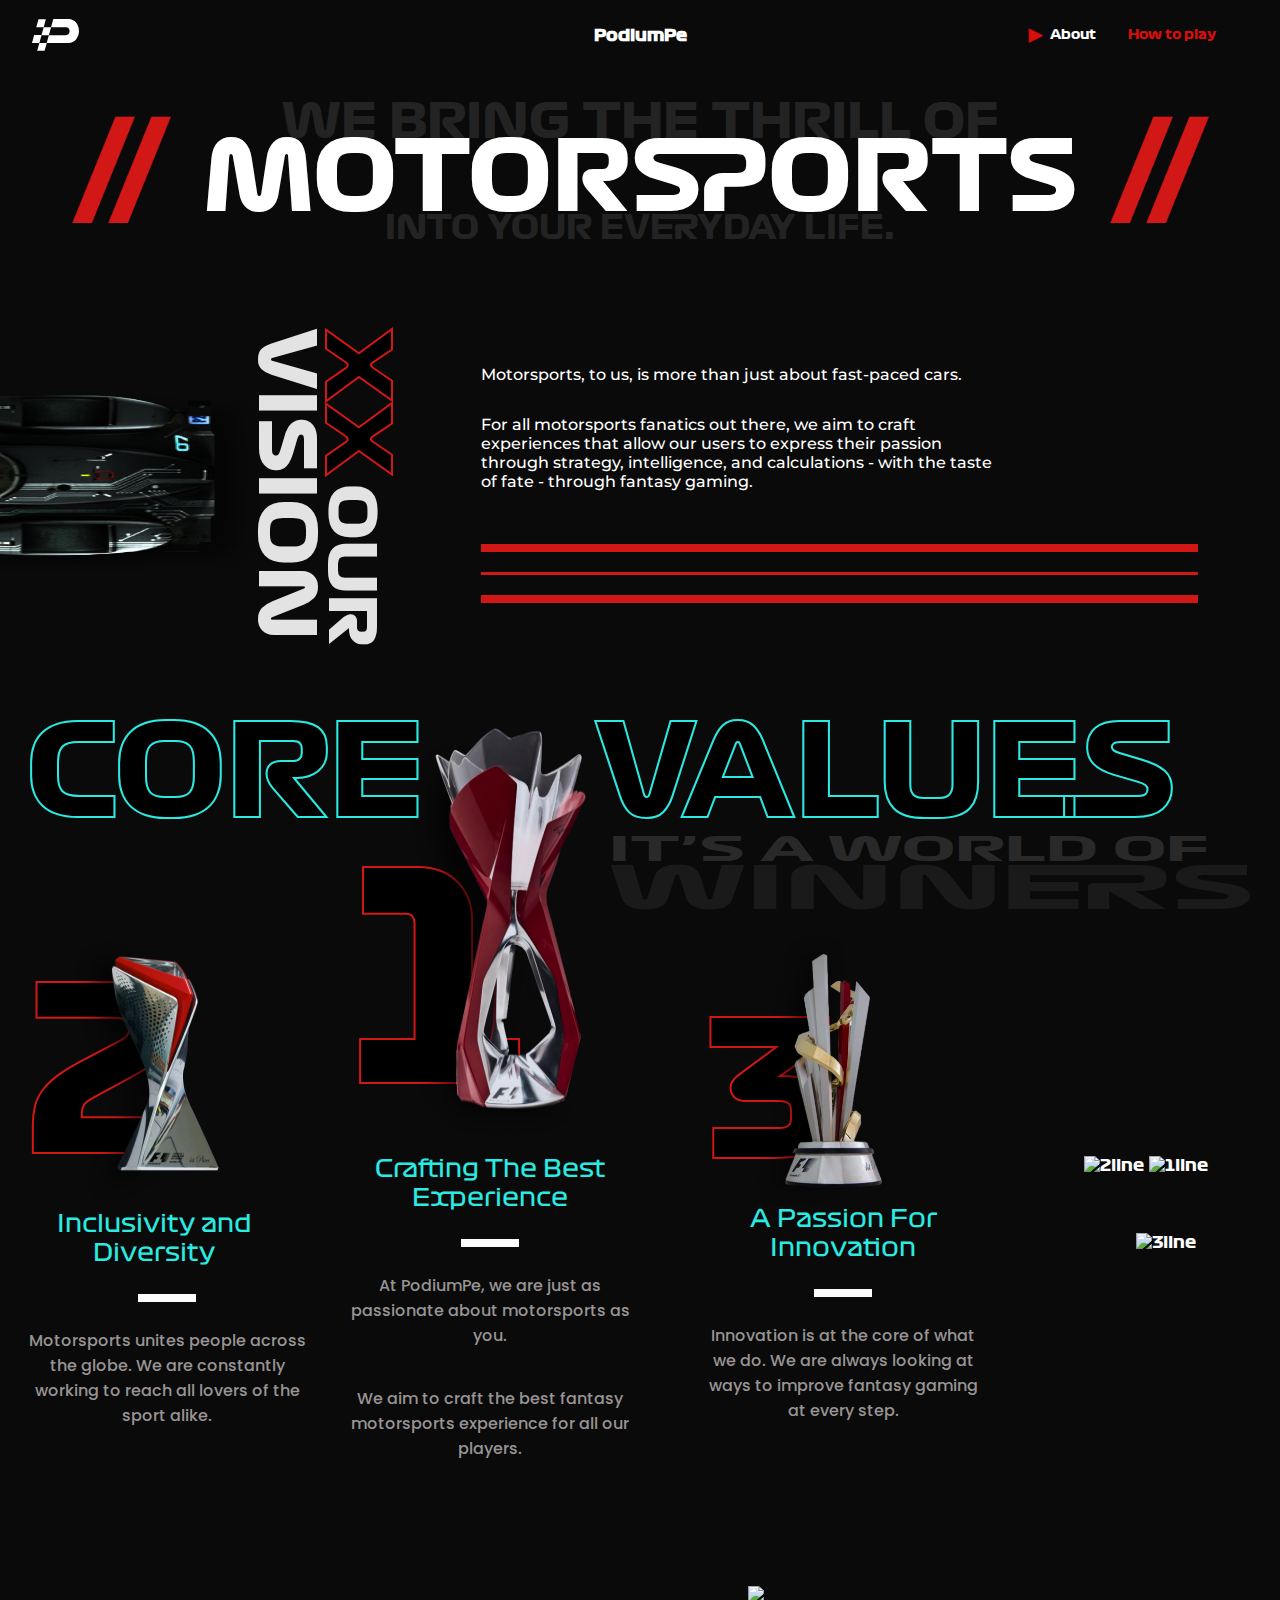
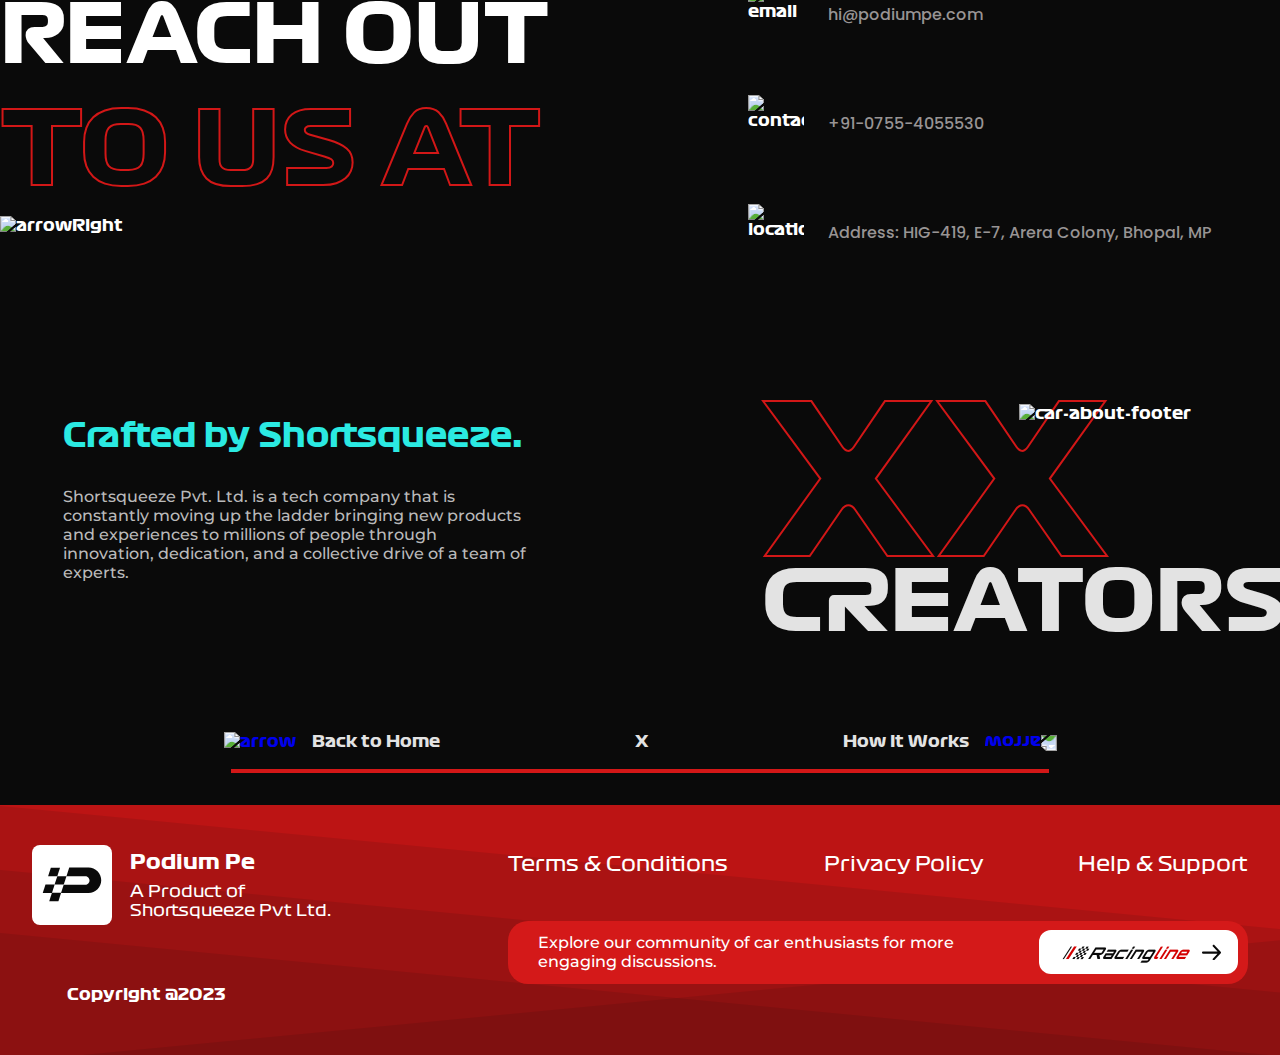
==== commit 7e1d7b47: "Merge branch 'main' of https://github.com/Vinay1126/podiumpe_website" ====
--- a/about.html
+++ b/about.html
@@ -17,7 +17,8 @@
         alt="logo"
         loading="lazy"
       />
-      <h4 class="pp-shift">PodiumPe</h4>
+      <h4 class="pp-shift"> <a class="n-link" href="/index.html">PodiumPe</a></h4>
+      
       <nav>
         <svg
           class="close"
@@ -41,16 +42,23 @@
             alt="logo"
             loading="lazy"
           />
-          <h4 class="pp-title">PodiumPe</h4>
+          
+            <h4 class="pp-title"> <a class="n-link" href="/index.html" >PodiumPe</a></h4>
+          
           <div class="res-line"></div>
           <ul id="nav-menu">
-            <a href="./index.html">
+            <a class="res-link" href="./index.html">
               <li>Home</li>
             </a>
-            <a>
-              <li>About</li>
+            <a class="navbar-active" href="./about.html">
+              <img
+                class="navbar-polygon"
+                src="/assets/images/Polygon .png"
+                alt="polygon"
+              />
+              <li class="li-active">About</li>
             </a>
-            <a>
+            <a href="./how-to-play.html">
               <li>How to play</li>
             </a>
             <a class="res-link" href="./TermsAndService.html">
@@ -389,27 +397,27 @@
           <!-- Page navigation -->
           <div id="al-last-left-navigation">
             <div class="al-page-navigation">
-              <div class="al-pn-1">
-                <a>
+              <a href="/index.html" class="al-pn-1">
+                <div>
                   <img
                     class="al-pn-img1"
                     src="/assets/images/arrowLeft.png"
                     alt="arrow"
                   />
-                </a>
+                </div>
                 <p>Back to Home</p>
-              </div>
+              </a>
               <p class="al-pn-x">X</p>
-              <div class="al-pn-2">
+              <a href="/how-to-play.html" class="al-pn-2">
                 <p>How It Works</p>
-                <a>
+                <div>
                   <img
                     class="al-pn-img2"
                     src="/assets/images/arrowLeft.png"
                     alt="arrow"
                   />
-                </a>
-              </div>
+                </div>
+              </a>
             </div>
             <div class="al-pn-border"></div>
           </div>
@@ -427,27 +435,27 @@
       <!-- 1200px  -->
       <div id="al-last-left-navigation-1200">
         <div class="al-page-navigation-1200">
-          <div class="al-pn-1-1200">
-            <a>
+          <a href="/index.html" class="al-pn-1-1200">
+            <div>
               <img
                 class="al-pn-img1-1200"
                 src="/assets/images/arrowLeft.png"
                 alt="arrow"
               />
-            </a>
+            </div>
             <p>Back to Home</p>
-          </div>
+          </a>
           <p class="al-pn-x-1200">X</p>
-          <div class="al-pn-2-1200">
+          <a href="/how-to-play.html" class="al-pn-2-1200">
             <p>How It Works</p>
-            <a>
+            <div>
               <img
                 class="al-pn-img2-1200"
                 src="/assets/images/arrowLeft.png"
                 alt="arrow"
               />
-            </a>
-          </div>
+            </div>
+          </a>
         </div>
         <div class="al-pn-border-1200"></div>
       </div>
@@ -456,152 +464,157 @@
         src="./assets/images/mobile/mobilearrowred.png"
         alt="arrowred"
       />
-    </div>
-    <div class="about-last-mobile">
-      <div class="about-last1-mobile">
-        <p class="alm-last1-1">CREATORS</p>
-        <p class="alm-last1-2">XX</p>
-        <img
-          class="alm-last1-img"
-          src="/assets/images/mobile/footercarmobile.png"
-          alt="carmobile"
-        />
-      </div>
-      <div class="about-last2-mobile">
-        <p class="alm-last2-1">Crafted by Shortsqueeze.</p>
-        <p class="alm-last2-2">
-          Shortsqueeze Pvt. Ltd. is a tech company that is constantly moving up
-          the ladder bringing new products and experiences to millions of people
-          through innovation, dedication, and a collective drive of a team of
-          experts.
-        </p>
-      </div>
-      <div class="about-mobile-navigation">
-        <div class="amv-1">
-          <a href="/about.html">
-            <img class="amv-arrow1" src="/assets/images/arrowLeft.png" alt="" />
+      <!--  -->
+      <div class="about-last-mobile">
+        <div class="about-last1-mobile">
+          <p class="alm-last1-1">CREATORS</p>
+          <p class="alm-last1-2">XX</p>
+          <img
+            class="alm-last1-img"
+            src="/assets/images/mobile/footercarmobile.png"
+            alt="carmobile"
+          />
+        </div>
+        <div class="about-last2-mobile">
+          <p class="alm-last2-1">Crafted by Shortsqueeze.</p>
+          <p class="alm-last2-2">
+            Shortsqueeze Pvt. Ltd. is a tech company that is constantly moving
+            up the ladder bringing new products and experiences to millions of
+            people through innovation, dedication, and a collective drive of a
+            team of experts.
+          </p>
+        </div>
+        <div class="about-mobile-navigation">
+          <a href="/index.html" class="amv-1">
+            <div>
+              <img
+                class="amv-arrow1"
+                src="/assets/images/arrowLeft.png"
+                alt=""
+              />
+            </div>
+            <p class="amv-desc-1">Back to Home</p>
           </a>
-          <p class="amv-desc-1">Back to Home</p>
-        </div>
-        <div class="amv-border"></div>
-        <div class="amv-2">
-          <p class="amv-desc-2">How It Works</p>
-          <a href="/how-to-play.html">
-            <img class="amv-arrow2" src="/assets/images/arrowLeft.png" alt="" />
+          <div class="amv-border"></div>
+          <a href="/how-to-play.html" class="amv-2">
+            <p class="amv-desc-2">How It Works</p>
+            <div>
+              <img
+                class="amv-arrow2"
+                src="/assets/images/arrowLeft.png"
+                alt=""
+              />
+            </div>
           </a>
         </div>
       </div>
-    </div>
-    <div id="about-footer">
-      <footer>
-        <!-- <img src="./assets/images/footer.png" id="footer-img" /> -->
-        <img src="./assets/images/mobile/footer.svg" id="footer-img-m" />
-        <div id="footer-content">
-          <div id="footer-content-left">
-            <div id="footer-content-logo-wrapper">
-              <div id="pm-logo">
+      <div id="about-footer">
+        <footer>
+          <!-- <img src="./assets/images/footer.png" id="footer-img" /> -->
+          <img src="./assets/images/Group 9223.png" id="footer-img-m" />
+          <div id="footer-content">
+            <div id="footer-content-left">
+              <div id="footer-content-logo-wrapper">
+                <div id="pm-logo">
+                  <img src="./assets/images/blogo.svg" />
+                </div>
+                <div id="pm-text">
+                  <small>Podium Pe</small>
+                  <span>A Product of Shortsqueeze Pvt Ltd.</span>
+                </div>
+              </div>
+              <div id="copyright">Copyright @2023</div>
+            </div>
+            <div id="footer-content-right">
+              <div id="pm-nav">
+                <div class="pm-nav-items">
+                  <a href="TermsAndService.html" class="footer-links"
+                    >Terms & Conditions</a
+                  >
+                </div>
+                <div class="pm-nav-items">
+                  <a href="PrivacyPolicy.html" class="footer-links"
+                    >Privacy Policy</a
+                  >
+                </div>
+                <div class="pm-nav-items">
+                  <a href="help-support.html" class="footer-links"
+                    >Help & Support</a
+                  >
+                </div>
+              </div>
+              <div id="pm-card">
+                <p id="pm-card-text">
+                  Explore our community of car enthusiasts for more engaging
+                  discussions.
+                </p>
+                <div id="pm-subcard">
+                  <img
+                    class="raceline"
+                    src="./assets/images/racelinen.png"
+                    alt="raceline"
+                  />
+                  <img
+                    class="arrow-footer"
+                    src="./assets/images/arrowblack.png"
+                    alt="arrow"
+                  />
+                </div>
+              </div>
+            </div>
+          </div>
+          <div id="footer-content-m">
+            <div class="foot-link-div">
+              <a href="TermsAndService.html" class="footer-link"
+                >Terms & Conditions</a
+              >
+              <a href="PrivacyPolicy.html" class="footer-link center-align"
+                >Privacy Policy</a
+              >
+              <a href="help-support.html" class="footer-link right-align"
+                >Help & Support</a
+              >
+            </div>
+            <div id="footer-subcard">
+              <div id="footer-subcard-logo">
                 <img src="./assets/images/blogo.svg" />
               </div>
-              <div id="pm-text">
-                <small>Podium Pe</small>
-                <span>A Product of Shortsqueeze Pvt Ltd.</span>
-              </div>
-            </div>
-            <div id="copyright">Copyright @2023</div>
-          </div>
-          <div id="footer-content-right">
-            <div id="pm-nav">
-              <div class="pm-nav-items">
-                <a href="TermsAndService.html" class="footer-links"
-                  >Terms & Conditions</a
-                >
-              </div>
-              <div class="pm-nav-items">
-                <a href="PrivacyPolicy.html" class="footer-links"
-                  >Privacy Policy</a
-                >
-              </div>
-              <div class="pm-nav-items">
-                <a href="help-support.html" class="footer-links"
-                  >Help & Support</a
-                >
-              </div>
-            </div>
-            <div id="pm-card">
-              <p id="pm-card-text">
+              <div id="footer-subcard-content">
+                <div class="left-side">
+                  <h4 class="podiumpe-head-mobile-footer">Podium Pe</h4>
+                  <p class="podiumpe-text-mobile-footer">
+                    A Product of <br />Shortsqueeze Pvt Ltd.
+                  </p>
+                </div>
+                <div>
+                  <p class="copyright-text-mobile">
+                    Copyright <br />
+                    2023
+                  </p>
+                </div>
+              </div>
+            </div>
+            <div id="footer-card">
+              <p class="footer-text-racingline">
                 Explore our community of car enthusiasts for more engaging
                 discussions.
               </p>
-              <div id="pm-subcard">
+              <div class="footer-logo-div-racingline">
                 <img
                   class="raceline"
                   src="./assets/images/racelinen.png"
                   alt="raceline"
                 />
-                <!-- <img src="./assets/images/logo2.svg" id="subcard-footer-logo" />
-                  <span id="subcard-footer-text"
-                    ><span id="subcard-footer-text-heading">Lights Out</span> By
-                    Podium Pe</span
-                  >
-                  <img src="./assets/images/arrow.svg" id="subcard-footer-arrow" /> -->
                 <img
                   class="arrow-footer"
                   src="./assets/images/arrowblack.png"
-                  alt="arrow"
+                  id="subcard-footer-arrow"
                 />
               </div>
             </div>
           </div>
-        </div>
-        <div id="footer-content-m">
-          <li>
-            <a href="TermsAndService.html" class="footer-links"
-              >Terms & Conditions</a
-            >
-          </li>
-          <li>
-            <a href="PrivacyPolicy.html" class="footer-links">Privacy Policy</a>
-          </li>
-          <li>
-            <a href="help-support.html" class="footer-links">Help & Support</a>
-          </li>
-          <div id="footer-card">
-            <div id="footer-card-header">
-              <!-- <div id="footer-card-header-m-logo">
-                  <img src="./assets/images/logo2.svg" />
-                </div>
-    
-                <span id="footer-card-hearer-text"
-                  ><span id="footer-card-hearer-text-heading">Lights Out</span> By
-                  Podium Pe</span
-                > -->
-              <img
-                class="raceline"
-                src="./assets/images/racelinen.png"
-                alt="raceline"
-              />
-              <img
-                class="arrow-footer"
-                src="./assets/images/arrowblack.png"
-                id="subcard-footer-arrow"
-              />
-            </div>
-            <p>
-              Explore our community of car enthusiasts for more engaging
-              discussions.
-            </p>
-          </div>
-          <div id="footer-subcard">
-            <div id="footer-subcard-logo">
-              <img src="./assets/images/blogo.svg" />
-            </div>
-            <div id="footer-subcard-content">
-              <h4>Podium Pe</h4>
-              <p>A Product of Shortsqueeze Pvt Ltd.</p>
-            </div>
-          </div>
-        </div>
-      </footer>
+        </footer>
+      </div>
     </div>
   </body>
   <script>
--- a/assets/styles/about.css
+++ b/assets/styles/about.css
@@ -247,7 +247,7 @@
   font-size: 14.25rem;
   font-weight: 500;
   -webkit-text-stroke: 2px #d21717;
-  color: #0a0a0a;
+  color: black;
 }
 .trophy2 {
   width: 188px;
@@ -557,7 +557,7 @@
 }
 .al-pn-border {
   height: 4px;
-  width: 560px;
+  width: 509px;
   background-color: #d21717;
   margin-top: 18px;
 }
@@ -595,6 +595,15 @@
     overflow-x: hidden;
   }
 }
+@media (min-width:1800px) {
+  .about-cc-1{
+    left: 0%;
+  }
+  .about-cc-2{
+    left: 0%;
+  }
+  
+}
 /* between 1700px and 1806px */
 @media (min-width: 1700px) and (max-width: 1806px) {
   .hero-right-container {
@@ -772,6 +781,12 @@
 }
 /* between 1400px to 1499px */
 @media (min-width: 1400px) and (max-width: 1499px) {
+  .about-cc-1{
+    left:0%;
+  }
+  .about-cc-2{
+    left:0%;
+  }
   #about-vertical-title {
     display: none;
   }
@@ -979,6 +994,12 @@
 }
 /* between 1300px to 1399px */
 @media (min-width: 1300px) and (max-width: 1400px) {
+  .about-cc-1{
+    left:0%;
+  }
+  .about-cc-2{
+    left:0%;
+  }
   #about-vertical-title {
     display: none;
   }
@@ -1188,6 +1209,12 @@
 }
 /* between 1200px to 1299px */
 @media (min-width: 1200px) and (max-width: 1300px) {
+  .about-cc-1{
+    left:0%;
+  }
+  .about-cc-2{
+    left:0%;
+  }
   #about-vertical-title {
     display: none;
   }
@@ -1395,6 +1422,12 @@
 }
 /* between 1100 px to 1200px */
 @media (min-width: 1100px) and (max-width: 1200px) {
+  .about-cc-1{
+    left:0%;
+  }
+  .about-cc-2{
+    left:0%;
+  }
   #about-vertical-title {
     display: none;
   }
@@ -1804,9 +1837,11 @@
   }
   .about-cc-1{
     font-size: 4.0625rem;
+    left: 0%;
   }
   .about-cc-2{
     font-size: 5.375rem;
+    left: 0%;
   }
   /* 1200 */
   .about-contact-details-1200 {
@@ -2068,9 +2103,11 @@
   }
   .about-cc-1{
     font-size: 4.0625rem;
+    left: 0%;
   }
   .about-cc-2{
     font-size: 5.375rem;
+    left: 0%;
   }
   /* 1200 */
   .about-contact-details-1200 {
@@ -2364,9 +2401,12 @@
   }
   .about-cc-1{
     font-size: 3.0625rem;
+    left: 0%;
   }
   .about-cc-2{
     font-size: 4.375rem;
+    left: 0%;
+
   }
   /* 1200 */
   .about-contact-details-1200 {
--- a/assets/styles/about-mobile.css
+++ b/assets/styles/about-mobile.css
@@ -135,6 +135,7 @@
     -webkit-text-stroke: 2px #d21717;
     position: absolute;
     top: 40%;
+    color:black;
   }
   .trophy1-mobile {
     height: 250px;
@@ -204,6 +205,7 @@
     position: absolute;
     top: 40%;
     margin-right: -2rem;
+    color:black;
   }
   .core2-content-mobile-right {
     position: absolute;
@@ -279,6 +281,7 @@
     top: 40%;
     margin-right: -2rem;
     margin-top: -1rem;
+    color:black;
   }
   .core3-content-mobile-right {
     width: 218px;
@@ -650,3 +653,146 @@
     top:231%;
   }
 }
+@media (min-width:450px) and (max-width:500px) {
+  .car-front-text-mobile{
+    left:27%;
+  }
+  .core1-content-mobile{
+    margin-left: 71px;
+  }
+  .cs-title-1-mobile{
+    font-size: 3.7rem;
+  }
+  .trophy1-desc2-mobile{
+    margin-left: 71px;
+  }
+  .core2-content-mobile-right{
+    margin-left: 88px;
+  }
+  .core3-content-mobile{
+    margin-left: 65px;
+  }
+  .slash-2{
+    display:none;
+  }
+}
+@media (min-width:500px) and (max-width:600px) {
+  .slash-2{
+    display: none;
+  }
+  .car-front-text-mobile{
+    left:22%;
+  }
+  .cs-title-1-mobile{
+    font-size: 4rem;
+  }
+  .core1-mobile{
+    left:18%;
+  }
+  .trophy1-desc2-mobile{
+    left:15%;
+  }
+  .core2-content-mobile-right{
+    left:15%;
+  }
+  .core2-content-mobile{
+    right:9%;
+  }
+  .core3-content-mobile{
+    left:15%;
+  }
+  .trophy3-desc-mobile{
+    left:23%;
+  }
+}
+@media (min-width:600px) and (max-width:700px){
+  .slash-2{
+    display: none;
+  }
+  .car-front-text-mobile{
+    left:19%;
+  }
+  .cs-title-1-mobile{
+    font-size: 4rem;
+  }
+  .cs-title-mobile{
+    margin-left: -112px;
+  }
+  .cs-title-2-mobile{
+    right:11.5%;
+  }
+  .core1-content-mobile-right{
+    right:13%;
+  }
+  .core1-mobile{
+    left:22%;
+  }
+  .trophy1-desc2-mobile{
+    left:20%;
+  }
+  .core2-content-mobile{
+    right:20%;
+  }
+  .core2-content-mobile-right{
+    left:18%;
+  }
+  .core3-content-mobile{
+    left:20%;
+  }
+  .core3-content-mobile-right{
+    position: absolute;
+    right:9%;
+  }
+  .trophy3-desc-mobile{
+    left:33%;
+  }
+}
+@media (min-width:700px) and (max-width:780px){
+  .slash-2{
+    display: none;
+  }
+  .car-front-text-mobile{
+    left:12%;
+  }
+  .cs-title-1-mobile{
+    font-size: 4rem;
+  }
+  .cs-title-mobile{
+    margin-left: -112px;
+  }
+  .cs-title-2-mobile{
+    right:11.5%;
+  }
+  .core1-content-mobile-right{
+    right:20%;
+  }
+  .core1-mobile{
+    left:25%;
+  }
+  .trophy1-desc2-mobile{
+    left:22%;
+  }
+  .trophy2-desc-mobile{
+    right:20%;
+  }
+  .core2-content-mobile{
+    right:23%;
+  }
+  .core2-content-mobile-right{
+    left:20%;
+  }
+  .core3-content-mobile{
+    left:23%;
+  }
+  .trophy3-title-mobile{
+    position: absolute;
+    right:35%;
+  }
+  .trophy3-desc-mobile{
+    left:33%;
+  }
+  .core3-content-mobile-right{
+    position: absolute;
+    right:13%;
+  }
+}--- a/assets/styles/styles.css
+++ b/assets/styles/styles.css
@@ -56,9 +56,20 @@
 #hamburger-menu-wrapper {
   display: none;
 }
-#navbarlogo{
+
+#navbarlogo {
   display: none;
 }
+.navbar-polygon{
+  height:15px;
+  width:15px;
+  padding-right:7px;
+}
+.navbar-active{
+  display:flex;
+  align-items: center;
+}
+
 
 #drop-arrow {
   margin-left: 10px;
@@ -80,11 +91,16 @@
 .navbar-menu {
   transition: transform 2s ease-out;
 }
+
 /* .navbar-menu img {
   display: none;
 } */
 .navbar-logo {
   display: none;
+}
+
+#doc-nav a {
+  color: rgba(121, 121, 121, 1);
 }
 
 .navbar-menu ul {
@@ -235,9 +251,11 @@
   border-bottom-left-radius: 8px 8px;
   background-color: transparent;
 }
-.navbar-logo{
+
+.navbar-logo {
   display: none;
 }
+
 .right-btm {
   height: 5.7rem;
   width: 41rem;
@@ -839,8 +857,9 @@
 }
 
 #final {
-  height: 220px;
+  height: auto;
   margin-top: 70px;
+  margin-bottom: 72px;
 }
 
 #final-content-wrapper {
@@ -1383,7 +1402,7 @@
   }
 
   .download-options2 {
-    height: 50px;
+    height: 45px;
   }
 
   #download-card {
@@ -1392,7 +1411,7 @@
 
   #download-options-wrapper {
     position: relative;
-    top: -6px;
+    /* top: -6px; */
   }
 
   #card-content {
@@ -1407,7 +1426,7 @@
   }
 
   .download-options {
-    height: 50px;
+    height: 45px;
   }
 
   /* Porfolio Content */
@@ -1479,8 +1498,9 @@
 
   /* Footer */
   #final {
-    height: 180px;
+    height: auto;
     margin-top: 50px;
+    margin-bottom: 64px;
   }
 
   #final-content-wrapper {
@@ -1718,13 +1738,18 @@
 
 @media (max-width: 1100px) {
   .fantasy h2 {
-    font-size: 1.5rem;
+    font-size: 1.4rem;
   }
 
   .fantasy span {
     font-size: 1rem;
   }
 
+  .side-line {
+    width: .7rem;
+    height: 4.7rem;
+  }
+
   #gm-car {
     margin-top: 3rem;
   }
@@ -1735,6 +1760,19 @@
 
   .up-text {
     font-size: 58px;
+  }
+
+  #download-options-wrapper {
+    gap: 1.6rem;
+  }
+
+  .download-options,
+  .download-options2 {
+    height: 40px;
+  }
+
+  .play-store p {
+    font-size: 10px;
   }
 }
 
@@ -1769,9 +1807,13 @@
     font-size: .8rem;
   }
 
+  #download-options-wrapper {
+    gap: 1.2rem;
+  }
+
   .side-line {
     height: 4.5rem;
-    width: 13px;
+    width: .7rem;
   }
 }
 
@@ -1796,6 +1838,10 @@
   .earn-div {
     font-size: 1.4rem;
   }
+
+  .play-store {
+    margin-right: 2rem;
+  }
 }
 
 @media (max-width: 880px) {
@@ -1830,6 +1876,10 @@
   #gm-car {
     margin-top: 115px;
   }
+
+  .play-store {
+    margin-right: 1rem;
+  }
 }
 
 @media (max-width: 780px) {
@@ -1845,6 +1895,11 @@
   .up-div {
     display: none;
   }
+
+  #final-content-wrapper>p {
+    font-size: 16px;
+  }
+
 }
 
 @media (min-width: 500px) and (max-width: 580px) {
@@ -2007,7 +2062,7 @@
   .x-middle {
     font-size: 3.65rem;
     width: 900px;
-    margin-bottom: 4rem;
+    margin-bottom: 5rem;
   }
 }
 
@@ -2176,7 +2231,7 @@
   .x-middle {
     font-size: 2.5rem;
     width: 710px;
-    margin-bottom: 1.5rem;
+    margin-bottom: 0;
   }
 
   #row-2 {
@@ -2310,7 +2365,7 @@
 
   .x-middle {
     font-size: 2rem;
-    margin-bottom: 1.5rem;
+    margin-bottom: 0;
     width: 565px;
   }
 }
@@ -2351,7 +2406,7 @@
   .x-middle {
     font-size: 1.6rem;
     width: 500px;
-    margin-bottom: 1rem;
+    margin-bottom: 0;
   }
 
   .text-card>.card-title-1 {
@@ -2375,6 +2430,11 @@
   #final {
     margin-bottom: 4rem;
   }
+
+  #final-content-wrapper>p {
+    font-size: 18px;
+  }
+
 }
 
 @media (min-width: 964px) and (max-width: 999px) {
@@ -2398,3 +2458,10 @@
   width: 19px;
   height: 16px;
 }
+.li-active{
+  color:#FFFFFF !important;
+}
+.n-link{
+  text-decoration: none;
+  color: #FFFFFF;
+}--- a/assets/styles/mobile.css
+++ b/assets/styles/mobile.css
@@ -1,26 +1,82 @@
-@import url('https://fonts.googleapis.com/css2?family=Montserrat&display=swap');
+@import url("https://fonts.googleapis.com/css2?family=Montserrat&display=swap");
+
+.footer-text-racingline {
+  font-size: 8px;
+  color: #fff;
+  font-family: "Montserrat", sans-serif;
+  font-weight: 600;
+  margin: auto;
+  padding-right: 1.5rem;
+}
+
+.foot-link-div {
+  padding-left: 1rem;
+  padding-right: 1rem;
+  padding-top: 1.5rem;
+  display: flex;
+  gap: 1rem;
+  justify-content: space-between;
+}
+
+.footer-link {
+  font-size: 1rem;
+  text-decoration: none;
+  display: inline;
+  color: white;
+}
+
+@media (min-width: 500px) and (max-width: 780px) {
+  .footer-text-racingline {
+    font-size: 12px;
+  }
+}
+
 @media (max-width: 780px) {
   #main {
-    padding-bottom: 140px;
+    padding-bottom: 40px;
     overflow: hidden;
   }
+
   header {
     height: 75px;
     padding: 0 30px;
   }
-  header > #logo {
+
+  header>#logo {
     height: 24px;
   }
-  header > nav {
-    /* display: none; */
-  }
+
+  .li-underln {
+    padding-top: .6rem;
+    display: flex;
+    gap: 1rem;
+    justify-content: space-around;
+  }
+
+  .line {
+    width: 10vw;
+    height: 2px;
+    background-color: white;
+  }
+
+  .l-div {
+    margin-left: -2rem;
+    margin-right: 2rem;
+  }
+
+  .r-div {
+    margin-right: -3rem;
+  }
+
   .close {
     display: unset;
     margin: 2rem;
   }
-  #navbarlogo{
+
+  #navbarlogo {
     display: unset;
   }
+
   #hamburger-menu-wrapper {
     height: 18px;
     width: 32px;
@@ -28,6 +84,7 @@
     flex-direction: column;
     cursor: pointer;
     justify-content: space-between;
+
     .menu-bar {
       display: block;
       height: 3px;
@@ -35,6 +92,7 @@
       background-color: #ffffff;
     }
   }
+
   nav {
     position: absolute;
     left: 0;
@@ -47,80 +105,97 @@
     transform: translateY(-100%);
     /* overflow: hidden; */
   }
+
   .navbar-menu {
     display: flex;
     flex-direction: column;
     align-items: center;
     justify-content: center;
   }
+
   .navbar-menu img {
     display: unset;
     margin-bottom: 18px;
     /* height:24px; */
   }
+
   .res-line {
     width: 49px;
     height: 4px;
     background-color: #2f2f2f;
     margin-bottom: 61px;
   }
+
   .pp-title {
     display: unset;
     margin-bottom: 18px;
   }
+
   #nav-menu {
     display: flex;
     flex-direction: column;
     align-items: center;
   }
+
   #navbar ul {
     gap: unset;
   }
+
   #nav-menu li {
     font-size: 18px;
     margin-bottom: 56px;
     font-family: formula-bold;
   }
+
   .res-x-logo {
     position: absolute;
     display: unset;
-    bottom: 77px; 
-  }
-  .navbar-menu ul{
-    gap:0;
-  }
-  .res-footer{
-    position:absolute;
+    bottom: 77px;
+  }
+
+  .navbar-menu ul {
+    gap: 0;
+  }
+
+  .res-footer {
+    position: absolute;
     display: unset;
     font-family: Montserrat;
     font-size: 10px;
     font-style: normal;
-    font-weight:400;
+    font-weight: 400;
     color: #8a8a8a;
     bottom: 33px;
     text-align: center;
   }
-  .copywrite{
-    font-size:11px;
-    margin-right:5px;
-  }
+
+  .copywrite {
+    font-size: 11px;
+    margin-right: 5px;
+  }
+
   .open-nav {
     transform: translateX(0%);
   }
+
   .res-link {
     display: unset;
   }
+
   #hero-img {
     display: none;
   }
+
   #hero-img-m {
     display: block;
     width: 100%;
   }
+
   /* Portfolio  */
   #download-card {
     display: none;
   }
+
   #download-card-m {
     display: block;
     width: 85%;
@@ -130,9 +205,11 @@
     z-index: 200;
     /* margin-bottom: 60px; */
   }
+
   #download-card-img-m {
     width: 100%;
   }
+
   #download-card-m-content {
     width: 290px;
     height: 300px;
@@ -141,10 +218,12 @@
     left: 50%;
     transform: translate(-50%, -50%);
   }
+
   #download-card-m-content h2 {
     font-size: 24px;
     line-height: 28.8px;
   }
+
   #download-card-m-content h2::before {
     content: "";
     display: inline;
@@ -159,27 +238,42 @@
     font-family: formula-reg;
   }
 
-  #download-options-wrapper-m {
-  }
   .download-options-m {
     display: block;
     margin-left: 30px;
   }
+
   .download-options-m:first-child {
     width: 210px;
     margin-top: 35px;
   }
+
   .download-options-m:last-child {
     width: 230px;
     margin-top: 15px;
   }
 
+  .app-store-m {
+    display: flex;
+    flex-direction: column;
+    margin-top: 2rem;
+  }
+
+  .app-store-m p {
+    font-size: 12px;
+    margin-bottom: -0.7rem;
+    align-self: flex-end;
+    margin-right: 2rem;
+  }
+
   .strip-img {
     display: none;
   }
+
   .strip-img-m {
     display: block;
   }
+
   .strip-text {
     display: none;
   }
@@ -202,36 +296,46 @@
     margin-top: 25px;
     top: 0;
   }
+
   #phn-strip {
     border: none;
     margin-top: 80px;
   }
+
   #filler {
     display: none;
   }
+
   #porfolio-content-wrapper {
     display: none;
   }
+
   #game-section {
     height: auto;
   }
+
   #game-section::after {
     content: none;
   }
+
   #game-content-wrapper {
     display: none;
   }
+
   #game-content-wrapper-m {
     display: block;
   }
+
   .gm-content-card {
     position: relative;
     z-index: 10;
   }
-  .gm-content-card > h4 {
+
+  .gm-content-card>h4 {
     font-size: 36px;
   }
-  .gm-content-card > h4::after {
+
+  .gm-content-card>h4::after {
     content: "";
     height: 8px;
     width: 70px;
@@ -240,25 +344,30 @@
     border-radius: 8px;
     margin-top: 10px;
   }
-  .gm-content-card > p {
+
+  .gm-content-card>p {
     font-size: 18px;
     color: #989494;
     font-family: "Montserrat", sans-serif;
     font-weight: 600;
   }
-  .gm-content-card > h6 {
+
+  .gm-content-card>h6 {
     font-family: "Poppins", sans-serif;
     font-style: italic;
     font-size: 32px;
     margin-top: 50px;
     font-weight: 700;
   }
+
   .gm-content-card p:nth-child(2) {
     margin-top: 50px;
   }
+
   .gm-content-card p:nth-child(4) {
     margin-top: 25px;
   }
+
   #top-game-card {
     margin-left: 30px;
     border-left: 12px solid #d11616;
@@ -268,11 +377,13 @@
     padding-bottom: 75px;
     padding-top: 70px;
   }
+
   #formula-m {
     position: relative;
     top: 2px;
     width: 100%;
   }
+
   #bottom-game-card {
     padding-top: 60px;
     border-top: 12px solid #d11616;
@@ -283,22 +394,26 @@
     padding-left: 35px;
     padding-bottom: 70px;
   }
+
   #game-strip {
     height: 70px;
     width: 100%;
     background-color: #d11616;
     position: relative;
   }
+
   #stars {
     margin-top: 46px;
     margin-left: 20px;
   }
+
   #dark-filler {
     height: 70px;
     margin-left: auto;
     width: 220px;
     background-color: #0a0a0a;
   }
+
   #f1-car {
     width: 260px;
     position: absolute;
@@ -311,124 +426,163 @@
     margin-top: 35px;
     height: auto;
   }
+
   #final-content-wrapper {
     flex-direction: column;
     gap: 60px;
   }
-  #final-content-wrapper > p {
+
+  #final-content-wrapper>p {
     font-size: 18px;
   }
+
   #download-options-wrapper {
     flex-direction: column;
     gap: 20px;
   }
+
   .download-options {
     width: 250px !important;
     height: auto;
   }
+
   footer {
     max-height: 560px;
-    height: auto;
-    position: relative;
-  }
+    min-height: 260px;
+    /* height: auto; */
+    position: relative;
+  }
+
   #footer-img {
     display: none;
   }
+
   #footer-img-m {
     display: block;
     width: 100%;
   }
+
   #footer-content {
     display: none;
   }
+
   #footer-content-m {
     display: block;
     position: absolute;
-    top: 0;
-    width: 85%;
-    left: 50%;
-    transform: translateX(-50%);
-    padding-top: 17px;
-  }
-  #footer-content-m li {
-    list-style: none;
-    font-size: 16px;
-    margin-top: 28px;
-  }
+    bottom: 0;
+    width: 100%;
+  }
+
+  .foot-links {
+    display: flex;
+    justify-content: center;
+    margin-left: 1.7rem;
+    margin-right: 1.7rem;
+  }
+
   #footer-card {
-    height: 143px;
+    margin-top: 2rem;
     background-color: #d41919;
-    border-radius: 20px;
-    padding: 16px 12px;
-    margin: 40px 0;
-  }
-  #footer-card-header {
-    height: 63px;
-    width: 100%;
-    border-radius: 16px;
-    background-color: #FFF;
-    display: flex;
-    align-items: center;
-    padding: 20px;
-    box-sizing: border-box;
-  }
+    border-top-left-radius: 20px;
+    border-top-right-radius: 20px;
+    display: flex;
+    padding: 1rem;
+  }
+
+  #subcard-footer-arrow {
+    height: 12px;
+    width: auto;
+  }
+
+  /* ///////////// here //////////////////////// */
+
   #footer-card-header-m-logo img {
     width: 45px;
   }
+
   #footer-card-hearer-text {
     margin-left: 15px;
     font-size: 14px;
   }
+
   #footer-card-hearer-text-heading {
     display: block;
     font-size: 18px;
   }
-  #footer-card p {
-    font-size: 16px;
-    color: #FFF;
-    font-family: "Montserrat", sans-serif;
-    font-weight: 600;
-    line-height: 20px;
-    width: 80%;
-    margin: auto;
-    margin-top: 18px;
-  }
+
+  .center-align {
+    text-align: center;
+  }
+
+  .right-align {
+    text-align: right;
+  }
+
   #footer-subcard {
     display: flex;
-    gap: 16px;
+    gap: 1rem;
     align-items: center;
-    margin-top: 30px;
-  }
+    margin-top: 3rem;
+    margin-left: 1.4rem;
+    margin-right: 1.4rem;
+  }
+
   #footer-subcard-logo {
-    height: 70px;
-    min-width: 70px;
+    height: 40px;
+    width: 40px;
     background-color: #ffffff;
     border-radius: 8px;
     display: flex;
+    flex-shrink: 0;
     justify-content: center;
     align-items: center;
     padding: 10px;
   }
+
   #footer-subcard-logo img {
-    height: 32px;
-  }
-
-  #footer-subcard-content h4 {
-    font-size: 20px;
-    line-height: 24px;
+    height: 20px;
+  }
+
+  #footer-subcard-content {
+    display: flex;
+    align-items: center;
+    width: 100%;
+    justify-content: space-between;
+  }
+
+  .podiumpe-head-mobile-footer {
+    font-size: 14px;
     font-weight: 500;
   }
-  #footer-subcard-content p {
-    font-size: 16px;
+
+  .podiumpe-text-mobile-footer {
+    font-size: 10px;
     font-weight: 200;
     font-family: formula-reg;
-    max-width: 200px;
-    margin-top: 8px;
-  }
+    margin-top: 6px;
+  }
+
+  .copyright-text-mobile {
+    font-size: 12px;
+    text-align: right;
+    font-weight: normal;
+    font-family: formula-reg;
+  }
+
+  .footer-logo-div-racingline {
+    border-radius: 6px;
+    background-color: #fff;
+    display: flex;
+    align-items: center;
+    padding: 6px 12px;
+    box-sizing: border-box;
+  }
+
   #download-card-m-content h2 {
     position: relative;
     padding-left: 25px;
   }
+
   #download-card-m-content h2::before {
     content: "";
     display: block;
@@ -440,6 +594,7 @@
     left: 0;
     top: 2px;
   }
+
   #porfolio-content-wrapper-m {
     display: block;
     width: 100%;
@@ -449,28 +604,32 @@
     padding-bottom: 80px;
     position: relative;
     z-index: 200;
-    margin-top:-50px;
-  }
+    margin-top: -50px;
+  }
+
   .num-card-m {
     width: 197px;
     margin: auto;
   }
-  .num-card-heading1{
-    width:230px;
-  }
-  
+
+  .num-card-heading1 {
+    width: 230px;
+  }
+
   #right-x {
     position: absolute;
     right: 0;
     width: 110px;
     top: calc(10vw);
   }
+
   #left-x {
     position: absolute;
     left: 0;
     width: 110px;
     top: calc(58vw);
   }
+
   .num-card-row1 {
     display: flex;
     align-items: center;
@@ -478,18 +637,21 @@
     position: relative;
     z-index: 200;
   }
+
   .num-card-num-img {
     max-width: 45px;
     min-width: 45px;
     position: relative;
     z-index: 200;
   }
+
   .num-card-num-img img {
     /* width: 100%; */
-    margin-left:-41px;
-    width:117px;
-    height:100.67px;
-  }
+    margin-left: -41px;
+    width: 117px;
+    height: 100.67px;
+  }
+
   .num-card-heading {
     color: #e01717;
     width: 190px;
@@ -499,17 +661,25 @@
     position: relative;
     z-index: 200;
   }
+
+  .raceline {
+    height: 24px;
+    width: auto;
+  }
+
   .num-card-row2 {
     /* margin-top: 10px; */
     width: 235px;
     position: relative;
     z-index: 200;
   }
+
   #mid-num-card {
     position: relative;
     left: 65px;
     /* margin-top:1rem; */
   }
+
   #num-card-more-btn {
     position: relative;
     z-index: 200;
@@ -525,38 +695,46 @@
     margin: auto;
     margin-top: 10px;
   }
+
   #whats-it {
     display: block;
     position: absolute;
     top: calc(86vw);
-    width:90%;
-  }
+    width: 90%;
+  }
+
   #portfolio {
     position: relative;
   }
-  #porfolio-content{
+
+  #porfolio-content {
     display: none;
   }
-  .x-mb-element{
-    font-size:6rem;
+
+  .x-mb-element {
+    font-size: 6rem;
     color: rgba(255, 255, 255, 0.12);
   }
-  .x-mb-left-first{
-    position: absolute;
-    top:calc(-2%);
-    left:calc(0% - 1.6rem);
-  }
-  .x-mb-left-second{
-    position: absolute;
-    top:calc(8%);
-    left:calc(0% - 1.6rem);
-  }
-  .x-mb-left-third{
-    position: absolute;
-    top:calc(4%);
-    left:calc(13%);
-  }
-  .x-mb-middle{
+
+  .x-mb-left-first {
+    position: absolute;
+    top: calc(-2%);
+    left: calc(0% - 1.6rem);
+  }
+
+  .x-mb-left-second {
+    position: absolute;
+    top: calc(8%);
+    left: calc(0% - 1.6rem);
+  }
+
+  .x-mb-left-third {
+    position: absolute;
+    top: calc(4%);
+    left: calc(13%);
+  }
+
+  .x-mb-middle {
     font-size: 33px;
     width: 254px;
     font-family: formula-bold;
@@ -565,43 +743,281 @@
     top: calc(6.25%);
     left: calc(35%);
   }
-  .x-mb-right-first{
-    position: absolute;
-    top:calc(19%);
+
+  .x-mb-right-first {
+    position: absolute;
+    top: calc(19%);
     right: calc(0% - 1.2rem);
   }
-  .x-mb-right-second{
-    position: absolute;
-    top:calc(29%);
+
+  .x-mb-right-second {
+    position: absolute;
+    top: calc(29%);
     right: calc(0% - 1.2rem);
   }
-  .x-mb-right-third{
+
+  .x-mb-right-third {
     position: absolute;
     top: calc(24%);
-    right:calc(13%);
-  }
-  .x-mb-left2-first{
-    position: absolute;
-    top:calc(45%);
-    left:calc(0% - 1.6rem);
-  }
-  .x-mb-left2-second{
-    position: absolute;
-    top:calc(55%);
-    left:calc(0% - 1.6rem);
-  }
-  .x-mb-left2-third{
-    position: absolute;
-    top:calc(50%);
-    left:calc(13%);
-  }
-  #category-dropmenu{
+    right: calc(13%);
+  }
+
+  .x-mb-left2-first {
+    position: absolute;
+    top: calc(45%);
+    left: calc(0% - 1.6rem);
+  }
+
+  .x-mb-left2-second {
+    position: absolute;
+    top: calc(55%);
+    left: calc(0% - 1.6rem);
+  }
+
+  .x-mb-left2-third {
+    position: absolute;
+    top: calc(50%);
+    left: calc(13%);
+  }
+
+  #category-dropmenu {
     display: none;
   }
- 
-}
-@media (min-width:500px) and (max-width:780px) {
-  #footer-card{
-    height:149px;
+  .navbar-polygon{
+    margin-bottom: unset !important;
+    margin-top:-3.5rem;
+  }
+  .navbar-active{
+    display: flex;
+    align-items: center;
+  }
+}
+
+@media (max-width: 508px) {
+  .li-underln {
+    padding-top: .4rem;
+  }
+
+  .line {
+    width: 36px;
+  }
+
+  .l-div {
+    margin-left: -3rem;
+  }
+
+  .r-div {
+    margin-right: -3rem;
+  }
+}
+
+@media(max-width: 470px) {
+  .l-div {
+    margin-left: -2.5rem;
+  }
+
+  .r-div {
+    margin-right: -2.5rem;
+  }
+}
+
+@media (max-width: 425px) {
+  #download-card-m-content h2 {
+    margin-top: -1rem;
+  }
+
+  .l-div {
+    margin-left: -1.8rem;
+  }
+
+  .r-div {
+    margin-right: -1.8rem;
+  }
+}
+
+@media (max-width: 380px) {
+  #download-card-m-content h2 {
+    font-size: 1.4rem;
+    margin-left: 1rem;
+  }
+
+  #download-card-m-content span {
+    font-size: 1rem;
+  }
+
+  .download-options-m {
+    height: 4rem;
+  }
+
+  .l-div {
+    margin-left: -1.3rem;
+  }
+
+  .r-div {
+    margin-right: -1.3rem;
+  }
+}
+
+@media (max-width: 350px) {
+  #download-card-m-content h2 {
+    font-size: 1.2rem;
+    margin-left: 2rem;
+    margin-top: 0.1rem;
+  }
+
+  #download-card-m-content span {
+    font-size: 0.8rem;
+  }
+
+  .app-store-m {
+    margin-top: 1.4rem;
+  }
+
+  .app-store-m p {
+    font-size: 11px;
+  }
+
+  .download-options-m {
+    height: 10vh;
+  }
+
+  .l-div {
+    margin-left: -.7rem;
+  }
+
+  .r-div {
+    margin-right: -.7rem;
+  }
+}
+
+@media (max-width: 320px) {
+  #download-card-m-content h2 {
+    font-size: 1.1rem;
+    margin-left: 3rem;
+    margin-top: 0.1rem;
+  }
+
+  #download-card-m-content span {
+    font-size: 0.7rem;
+  }
+
+  .app-store-m {
+    margin-top: 1.4rem;
+  }
+
+  .app-store-m p {
+    font-size: 11px;
+  }
+
+  #download-options-wrapper-m {
+    width: 40vw;
+  }
+
+  .download-options-m {
+    height: 8vh;
+  }
+}
+
+@media (max-width: 570px) {
+  #footer-subcard {
+    margin-top: 2.4rem;
+  }
+}
+
+@media (max-width: 540px) {
+  #footer-subcard {
+    margin-top: 2.5rem;
+    margin-left: 1.2rem;
+    margin-right: 1.2rem;
+  }
+
+  #footer-subcard-logo {
+    height: 40px;
+    width: 50px;
+  }
+}
+
+@media (max-width: 500px) {
+  #footer-subcard-logo {
+    height: 32px;
+    width: 32px;
+  }
+}
+
+@media (max-width: 425px) {
+  .foot-links {
+    margin-left: 1rem;
+    margin-top: -0.7rem;
+  }
+
+  .raceline {
+    width: 7rem;
+  }
+
+  #footer-subcard {
+    margin-top: 2.2rem;
+    margin-left: 0.8rem;
+    margin-right: 0.8rem;
+  }
+
+  #footer-subcard-logo {
+    height: 30px;
+    width: 30px;
+  }
+
+  #footer-subcard-logo>img {
+    height: 20px;
+  }
+}
+
+@media (max-width: 390px) {
+  #footer-subcard-logo {
+    height: 28px;
+    width: 28px;
+  }
+}
+
+@media (max-width: 383px) {
+  .raceline {
+    width: 7rem;
+  }
+}
+
+@media (max-width: 360px) {
+
+
+  #footer-subcard-logo>img {
+    height: 20px;
+  }
+
+  .raceline {
+    height: 1.5rem;
+    width: 6rem;
+  }
+
+  .foot-links {
+    margin-left: 1rem;
+    margin-top: -0.9rem;
+  }
+}
+
+@media (max-width: 340px) {
+  #footer-subcard-logo {
+    height: 25px;
+    width: 25px;
+  }
+
+  #footer-subcard-logo>img {
+    height: 20px;
+  }
+
+  .raceline {
+    height: 1.3rem;
+    width: 5rem;
+  }
+
+  .foot-links {
+    margin-left: 1rem;
+    margin-top: -0.9rem;
   }
 }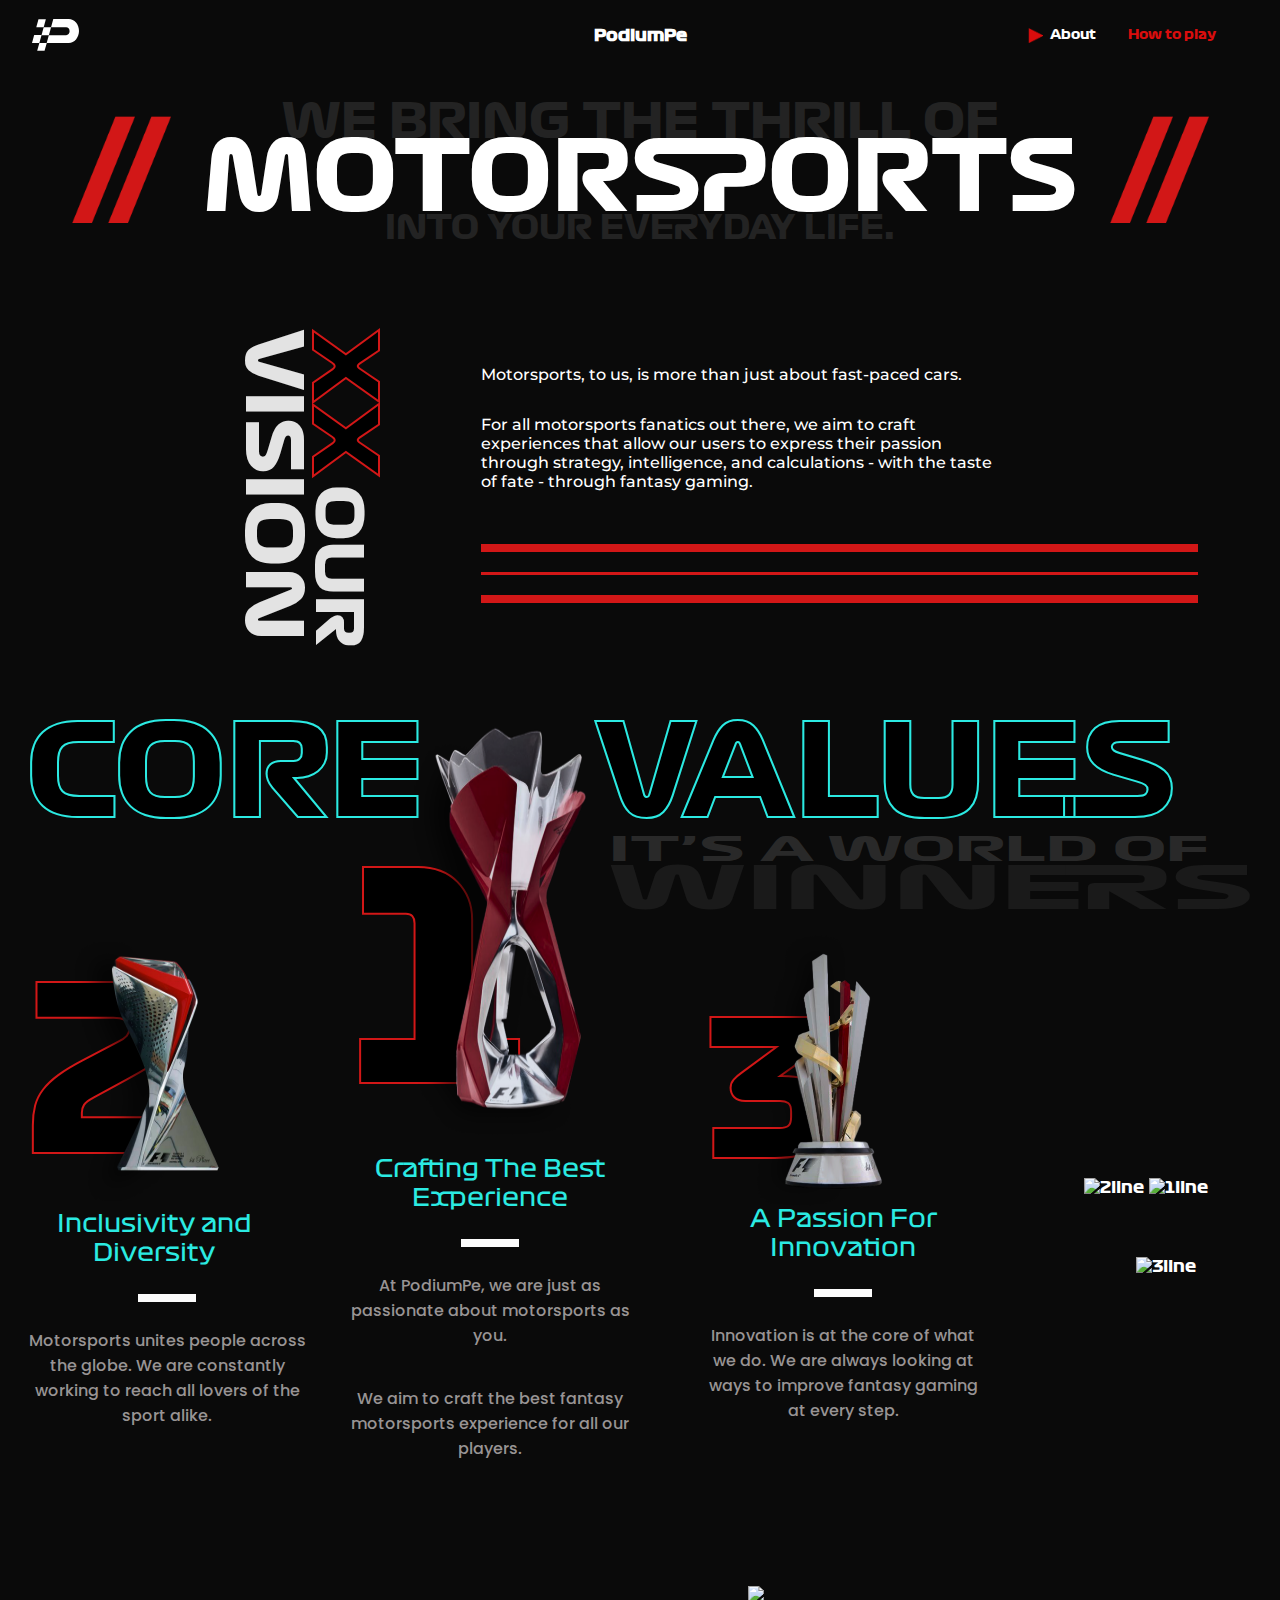
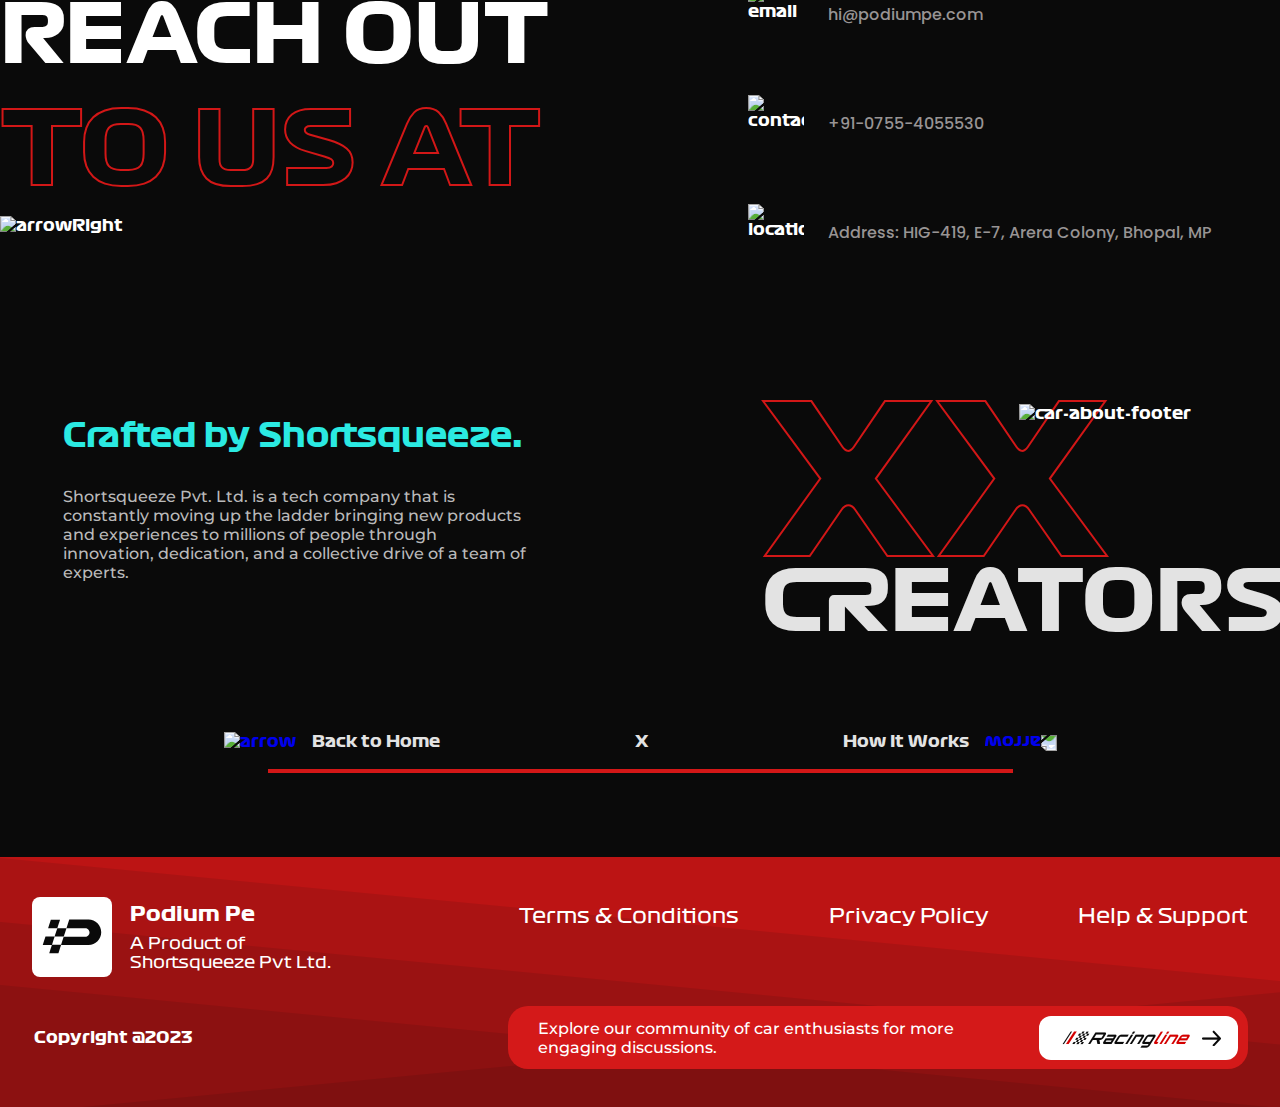
==== commit 10a2140e: "Merge branch 'TheManhattanProject:main' into main" ====
--- a/about.html
+++ b/about.html
@@ -7,7 +7,12 @@
     <link rel="stylesheet" href="./assets/styles/about-mobile.css" />
     <link rel="stylesheet" href="./assets/styles/styles.css" />
     <link rel="stylesheet" href="./assets/styles/mobile.css" />
-    <title>About</title>
+    <title>PodiumPe | About Us</title>
+    <meta
+      name="keywords"
+      content="Abouts us, PodiumPe, fantasy motorsport, Racing, motorsports"
+    />
+    <link rel="icon" type="image/x-icon" href="./assets/images/favicon.ico" />
   </head>
   <body>
     <header class="header">
@@ -17,8 +22,10 @@
         alt="logo"
         loading="lazy"
       />
-      <h4 class="pp-shift"> <a class="n-link" href="/index.html">PodiumPe</a></h4>
-      
+      <h4 class="pp-shift">
+        <a class="n-link" href="/index.html">PodiumPe</a>
+      </h4>
+
       <nav>
         <svg
           class="close"
@@ -42,9 +49,11 @@
             alt="logo"
             loading="lazy"
           />
-          
-            <h4 class="pp-title"> <a class="n-link" href="/index.html" >PodiumPe</a></h4>
-          
+
+          <h4 class="pp-title">
+            <a class="n-link" href="/index.html">PodiumPe</a>
+          </h4>
+
           <div class="res-line"></div>
           <ul id="nav-menu">
             <a class="res-link" href="./index.html">
@@ -158,24 +167,35 @@
           <div class="hero-right-border rborder-2"></div>
           <div class="hero-right-border rborder-3"></div>
         </div>
-        <!-- car img -->
-        <img class="hero-car" src="/assets/images/carblack.png" alt="car" />
-        <!--car front text -->
-        <div class="car-front-text">
-          <div class="carf-row1">
-            <p class="carf-text1">XX</p>
-            <p class="carf-text2">OUR</p>
-          </div>
-          <p class="carf-text3">VISION</p>
-        </div>
+        <div class="car-desktop-section">
+          <!-- car img -->
+          <img class="hero-car" src="/assets/images/carhero.png" alt="car" />
+          <!--car front text -->
+          <div class="car-front-text">
+            <div class="carf-row1">
+              <p class="carf-text1">XX</p>
+              <p class="carf-text2">OUR</p>
+            </div>
+            <p class="carf-text3">VISION</p>
+          </div>
+        </div>
+
         <!-- car front text mobile version start-->
-        <div class="car-front-text-mobile">
-          <p class="carf-text1-mobile">XX</p>
-          <div class="carf-row2-mobile">
-            <p class="carf-text2-mobile">OUR</p>
-            <p class="carf-text3-mobile">VISION</p>
-          </div>
-        </div>
+        <div class="car-mobile-section">
+          <img
+            class="hero-car-mobile"
+            src="/assets/images/carhero.png"
+            alt="car"
+          />
+          <div class="car-front-text-mobile">
+            <p class="carf-text1-mobile">XX</p>
+            <div class="carf-row2-mobile">
+              <p class="carf-text2-mobile">OUR</p>
+              <p class="carf-text3-mobile">VISION</p>
+            </div>
+          </div>
+        </div>
+
         <!-- car front text mobile version end -->
         <!-- core values section -->
         <div id="corevalue-section">
@@ -510,70 +530,57 @@
       </div>
       <div id="about-footer">
         <footer>
-          <!-- <img src="./assets/images/footer.png" id="footer-img" /> -->
           <img src="./assets/images/Group 9223.png" id="footer-img-m" />
           <div id="footer-content">
-            <div id="footer-content-left">
-              <div id="footer-content-logo-wrapper">
-                <div id="pm-logo">
-                  <img src="./assets/images/blogo.svg" />
+            <div class="footer-content-top">
+              <div id="footer-content-left">
+                <div id="footer-content-logo-wrapper">
+                  <div id="pm-logo">
+                    <img src="./assets/images/blogo.svg" />
+                  </div>
+                  <div id="pm-text">
+                    <small>Podium Pe</small>
+                    <span>A Product of Shortsqueeze Pvt Ltd.</span>
+                  </div>
                 </div>
-                <div id="pm-text">
-                  <small>Podium Pe</small>
-                  <span>A Product of Shortsqueeze Pvt Ltd.</span>
+              </div>
+              <div id="footer-content-right">
+                <div id="pm-nav">
+                  <div class="pm-nav-items">
+                    <a href="TermsAndService.html" class="footer-links">Terms & Conditions</a>
+                  </div>
+                  <div class="pm-nav-items">
+                    <a href="PrivacyPolicy.html" class="footer-links">Privacy Policy</a>
+                  </div>
+                  <div class="pm-nav-items">
+                    <a href="help-support.html" class="footer-links">Help & Support</a>
+                  </div>
                 </div>
               </div>
-              <div id="copyright">Copyright @2023</div>
-            </div>
-            <div id="footer-content-right">
-              <div id="pm-nav">
-                <div class="pm-nav-items">
-                  <a href="TermsAndService.html" class="footer-links"
-                    >Terms & Conditions</a
-                  >
+            </div>
+            <div class="footer-content-bottom">
+                <div id="copyright">Copyright @2023</div>
+                <div id="pm-card">
+                  <p id="pm-card-text">
+                    Explore our community of car enthusiasts for more engaging discussions.
+                  </p>
+                  <div id="pm-subcard">
+                    <img class="raceline" src="./assets/images/racelinen.png" alt="raceline">
+                    <img class="arrow-footer" src="./assets/images/arrowblack.png" alt="arrow">
+                  </div>
                 </div>
-                <div class="pm-nav-items">
-                  <a href="PrivacyPolicy.html" class="footer-links"
-                    >Privacy Policy</a
-                  >
-                </div>
-                <div class="pm-nav-items">
-                  <a href="help-support.html" class="footer-links"
-                    >Help & Support</a
-                  >
-                </div>
-              </div>
-              <div id="pm-card">
-                <p id="pm-card-text">
-                  Explore our community of car enthusiasts for more engaging
-                  discussions.
-                </p>
-                <div id="pm-subcard">
-                  <img
-                    class="raceline"
-                    src="./assets/images/racelinen.png"
-                    alt="raceline"
-                  />
-                  <img
-                    class="arrow-footer"
-                    src="./assets/images/arrowblack.png"
-                    alt="arrow"
-                  />
-                </div>
-              </div>
-            </div>
+            </div>  
           </div>
           <div id="footer-content-m">
             <div class="foot-link-div">
-              <a href="TermsAndService.html" class="footer-link"
-                >Terms & Conditions</a
-              >
-              <a href="PrivacyPolicy.html" class="footer-link center-align"
-                >Privacy Policy</a
-              >
-              <a href="help-support.html" class="footer-link right-align"
-                >Help & Support</a
-              >
+              <a href="TermsAndService.html" class="footer-link">Terms & Conditions</a>
+              <a href="PrivacyPolicy.html" class="footer-link center-align">Privacy Policy</a>
+              <a href="help-support.html" class="footer-link right-align">Help & Support</a>
+            </div>
+            <div class="li-underln">
+              <div class="line l-div"></div>
+              <div class="line"></div>
+              <div class="line r-div"></div>
             </div>
             <div id="footer-subcard">
               <div id="footer-subcard-logo">
@@ -582,36 +589,24 @@
               <div id="footer-subcard-content">
                 <div class="left-side">
                   <h4 class="podiumpe-head-mobile-footer">Podium Pe</h4>
-                  <p class="podiumpe-text-mobile-footer">
-                    A Product of <br />Shortsqueeze Pvt Ltd.
-                  </p>
+                  <p class="podiumpe-text-mobile-footer">A Product of <br>Shortsqueeze Pvt Ltd.</p>
                 </div>
                 <div>
-                  <p class="copyright-text-mobile">
-                    Copyright <br />
-                    2023
-                  </p>
+                  <p class="copyright-text-mobile">Copyright <br>@2023</p>
                 </div>
               </div>
             </div>
             <div id="footer-card">
               <p class="footer-text-racingline">
-                Explore our community of car enthusiasts for more engaging
-                discussions.
+                Explore our community of car enthusiasts for more engaging discussions.
               </p>
               <div class="footer-logo-div-racingline">
-                <img
-                  class="raceline"
-                  src="./assets/images/racelinen.png"
-                  alt="raceline"
-                />
-                <img
-                  class="arrow-footer"
-                  src="./assets/images/arrowblack.png"
-                  id="subcard-footer-arrow"
-                />
-              </div>
-            </div>
+                <img class="raceline" src="./assets/images/racelinen.png" alt="raceline">
+                <img class="arrow-footer" src="./assets/images/arrowblack.png" id="subcard-footer-arrow" />
+              </div>
+      
+            </div>
+      
           </div>
         </footer>
       </div>
--- a/assets/styles/about.css
+++ b/assets/styles/about.css
@@ -93,7 +93,7 @@
 .hero-right-container {
   position: absolute;
   right: 82px;
-  width: 1187px;
+  width: 1119px;
   /* border: 2px solid red; */
   height: 268px;
   margin-top: 113px;
@@ -155,11 +155,16 @@
   transform: scaleX(2);
 }
 /* car */
+.car-desktop-section{
+  height:500px;
+  width:500px;
+  position: relative;
+}
 .hero-car {
   width: 453.896px;
-  height: 185.559px;
+  height: 227.559px;
   position: absolute;
-  top: calc(10%);
+  top: calc(23%);
   left: calc(-4%);
   z-index: 10;
 }
@@ -167,8 +172,8 @@
 .car-front-text {
   transform: rotate(90deg);
   position: absolute;
-  top: calc(11%);
-  left: calc(15%);
+  top: calc(27%);
+  left: calc(60%);
 }
 .carf-row1 {
   display: flex;
@@ -557,7 +562,7 @@
 }
 .al-pn-border {
   height: 4px;
-  width: 509px;
+  width: 498px;
   background-color: #d21717;
   margin-top: 18px;
 }
@@ -583,6 +588,9 @@
   display: none;
 }
 .about-last-mobile{
+  display: none;
+}
+.car-mobile-section{
   display: none;
 }
 /* greater than 1807px width */
@@ -594,6 +602,7 @@
   .about-contact {
     overflow-x: hidden;
   }
+  
 }
 @media (min-width:1800px) {
   .about-cc-1{
@@ -630,9 +639,9 @@
     font-size: 2.1rem;
     margin-top: -1.6rem;
   }
-  .car-front-text {
+  /* .car-front-text {
     left: 17%;
-  }
+  } */
   .hero-right-container {
     width: 900px;
   }
@@ -708,9 +717,9 @@
   .slash-3 {
     margin-left: 3rem;
   }
-  .car-front-text {
+  /* .car-front-text {
     left: 19%;
-  }
+  } */
   .hero-right-container {
     width: 798px;
   }
@@ -809,14 +818,14 @@
     height: 107px;
   }
   .hero-car {
-    left: calc(-15%);
-    left: calc(-15%);
+    top:23%;
+    left: calc(-34%);
   }
   .car-front-text {
-    left: 9%;
+    left:30.5%;
   }
   .hero-right-container {
-    width: 923px;
+    width: 886px;
     margin-top: 96px;
   }
   .hero-right-content {
@@ -900,7 +909,7 @@
     flex-direction: column;
     align-items: center;
     justify-content: center;
-    margin-bottom: 2rem;
+    margin-bottom: 5.25rem;
   }
   .al-page-navigation-1200 {
     display: flex;
@@ -931,7 +940,7 @@
   }
   .al-pn-border-1200 {
     height: 4px;
-    width: 818px;
+    width: 745px;
     background-color: #d21717;
     margin-top: 18px;
   }
@@ -1022,14 +1031,14 @@
     height: 107px;
   }
   .hero-car {
-    left: calc(-15%);
-    left: calc(-15%);
+    top:23%;
+    left: calc(-34%);
   }
   .car-front-text {
-    left: 11%;
+    left: 30.5%;
   }
   .hero-right-container {
-    width: 764px;
+    width: 797px;
     margin-top: 97px;
   }
   .hero-right-content {
@@ -1114,7 +1123,7 @@
     flex-direction: column;
     align-items: center;
     justify-content: center;
-    margin-bottom: 2rem;
+    margin-bottom: 5.25rem;
   }
   .al-page-navigation-1200 {
     display: flex;
@@ -1145,7 +1154,7 @@
   }
   .al-pn-border-1200 {
     height: 4px;
-    width: 818px;
+    width: 745px;
     background-color: #d21717;
     margin-top: 18px;
   }
@@ -1237,11 +1246,11 @@
     height: 107px;
   }
   .hero-car {
-    left: calc(-15%);
-    left: calc(-15%);
+    top:23%;
+    left: calc(-34%);
   }
   .car-front-text {
-    left: 13%;
+    left: 30.5%;
   }
   .hero-right-container {
     width: 717px;
@@ -1327,7 +1336,7 @@
     flex-direction: column;
     align-items: center;
     justify-content: center;
-    margin-bottom: 2rem;
+    margin-bottom: 5.25rem;
   }
   .al-page-navigation-1200 {
     display: flex;
@@ -1358,7 +1367,7 @@
   }
   .al-pn-border-1200 {
     height: 4px;
-    width: 818px;
+    width: 745px;
     background-color: #d21717;
     margin-top: 18px;
   }
@@ -1450,10 +1459,11 @@
     height: 96px;
   }
   .hero-car {
-    left: calc(-15%);
+    top:23%;
+    left: calc(-34%);
   }
   .car-front-text {
-    left: 15%;
+    left: 30.5%;
   }
   .hero-right-container {
     width: 566px;
@@ -1548,7 +1558,7 @@
     flex-direction: column;
     align-items: center;
     justify-content: center;
-    margin-bottom: 2rem;
+    margin-bottom: 5.25rem;
   }
   .al-page-navigation-1200 {
     display: flex;
@@ -1579,7 +1589,7 @@
   }
   .al-pn-border-1200 {
     height: 4px;
-    width: 818px;
+    width: 745px;
     background-color: #d21717;
     margin-top: 18px;
   }
@@ -1665,15 +1675,16 @@
     height: 96px;
   }
   .hero-car {
-    left: calc(-15%);
+    top:23%;
+    left: calc(-34%);
   }
   .car-front-text {
-    left: 18%;
+    left: 30.5%;
   }
   .hero-right-container {
     width: 518px;
     right:26px;
-    margin-top:87px;
+    margin-top:107px;
   }
   .hero-right-content {
     width: 383px;
@@ -1778,7 +1789,7 @@
     flex-direction: column;
     align-items: center;
     justify-content: center;
-    margin-bottom: 2rem;
+    margin-bottom: 5.25rem;
 
   }
   .al-page-navigation-1200 {
@@ -1810,7 +1821,7 @@
   }
   .al-pn-border-1200 {
     height: 4px;
-    width: 818px;
+    width: 745px;
     background-color: #d21717;
     margin-top: 18px;
   }
@@ -1910,15 +1921,17 @@
     height:137.05px;
   }
   .hero-car {
-    left: calc(-15%);
+    top:23%;
+    left: calc(-34%);
     width:404.896px;
-    height: 158.559px;
+    height: 176.559px;
   }
   .car-front-text {
-    left: 19%;
+    left:25%;
   }
   .carf-text1{
     font-size: 4rem;
+    -webkit-text-stroke: 1.5px #d21717;
   }
   .carf-text2{
     font-size: 3.2rem;
@@ -2044,7 +2057,7 @@
     flex-direction: column;
     align-items: center;
     justify-content: center;
-    margin-bottom: 2rem;
+    margin-bottom: 5.25rem;
 
   }
   .al-page-navigation-1200 {
@@ -2076,7 +2089,7 @@
   }
   .al-pn-border-1200 {
     height: 4px;
-    width: 818px;
+    width: 745px;
     background-color: #d21717;
     margin-top: 18px;
   }
@@ -2176,18 +2189,21 @@
     height:93.05px;
   }
   .hero-car {
-    left: calc(-15%);
+    top:16%;
+    left: calc(-27%);
     width:310.896px;
-    height:119.559px;
+    height:144.559px;
   }
   .car-front-text {
-    left: 14%;
+    top:20%;
+    left: 15%;
   }
   .carf-row1{
     margin-bottom: -1.5rem;
   }
   .carf-text1{
     font-size: 3.5rem;
+    -webkit-text-stroke: 1px #d21717;
   }
   .carf-text2{
     font-size: 2.9rem;
@@ -2342,7 +2358,7 @@
     flex-direction: column;
     align-items: center;
     justify-content: center;
-    margin-bottom: 2rem;
+    margin-bottom: 5.25rem;
 
   }
   .al-page-navigation-1200 {
@@ -2374,7 +2390,7 @@
   }
   .al-pn-border-1200 {
     height: 4px;
-    width: 567px;
+    width: 519px;
     background-color: #d21717;
     margin-top: 18px;
   }
--- a/assets/styles/about-mobile.css
+++ b/assets/styles/about-mobile.css
@@ -31,12 +31,16 @@
     display: none;
   }
   .slash-2 {
-    margin-right: 0rem;
+    /* margin-right: 0rem;
     margin-top: -1.8rem;
-    margin-left: -39px;
+    margin-left: -39px; */
+    position: absolute;
+    top:0%;
+    left:5%;
   }
   .about-title {
     height: 93.05px;
+    position: relative;
   }
   #about-hero {
     height: 954px;
@@ -44,15 +48,20 @@
   .car-front-text-mobile {
     display: unset;
     position: absolute;
-    top: 5%;
+    top: 8%;
     left: 39%;
+    overflow:hidden;
+    z-index: 1;
   }
   .carf-text1-mobile {
     font-family: formula-bold;
-    font-size: 3.2rem;
+    font-size: 3.8rem;
     font-weight: 500;
     -webkit-text-stroke: 1px #d21717;
     color: black;
+  }
+  .carf-text3-mobile{
+    overflow: hidden;
   }
   .carf-row2-mobile {
     display: flex;
@@ -60,14 +69,28 @@
     margin-top: -0.5rem;
     color: #e3e3e3;
     font-family: formula-bold;
-    font-size: 1.9rem;
-    font-weight: 500;
-  }
-  .hero-car {
+    font-size: 2rem;
+    font-weight: 500;
+  }
+  .hero-car{
+    display:none;
+  }
+  .car-mobile-section{
+    display: block;
+    position: relative;
+    margin-top: 30px;
+    height:145px;
+    overflow: hidden;
+    /* border:2px solid white; */
+    /* top:5%; */
+  }
+  .hero-car-mobile {
+    position: absolute;
     top: 5%;
-    left: calc(-11%);
+    left: calc(-4%);
     width: 201.896px;
-    height: 104.559px;
+    height: 140.559px;
+    z-index:10;
   }
   .car-front-text {
     display: none;
@@ -189,7 +212,7 @@
     width: 153.937px;
     height: 259.931px;
     position: absolute;
-    right: 0%;
+    right: 2%;
     /* border: 2px solid green; */
   }
   .trophy2-mobile {
@@ -265,7 +288,7 @@
     /* border: 2px solid blue; */
     position: absolute;
     top: 57%;
-    left: 1%;
+    left: 4%;
   }
   .trophy3-mobile {
     width: 155px;
@@ -469,7 +492,7 @@
     height: 122px;
     margin: 34px 0;
     position: absolute;
-    top: 137%;
+    top: 141%;
     flex-direction: column;
     width:100vw;
   }
@@ -540,15 +563,15 @@
     width: 195px;
     height: 29.9px;
     position: absolute;
-    top: 174%;
+    top: 181%;
     right:0%;
   }
   .about-last-mobile {
     display: unset;
     width: 100vw;
     position: absolute;
-    top: 176%;
-    margin-top:4rem;
+    top: 183%;
+    /* margin-top:2.2rem; */
   }
   .about-last1-mobile {
     margin-top: 13px;
@@ -563,6 +586,7 @@
     font-weight: 500;
     position: absolute;
     top: 1%;
+    z-index:10;
   }
   .alm-last1-2 {
     font-family: formula-bold;
@@ -581,9 +605,11 @@
     position: absolute;
     right: 0%;
     top: 10%;
+    z-index:20;
   }
   .about-last2-mobile {
     height: 201px;
+    margin-top:1rem;
     /* border: 2px solid blue; */
   }
   .alm-last2-1 {
@@ -601,7 +627,7 @@
     font-family: Montserrat;
     font-size: 14px;
     font-weight: 500;
-    width: 332px;
+    width: 342px;
     margin: 0 auto;
     margin-top: 21px;
   }
@@ -618,11 +644,11 @@
   }
   .amv-1{
     position: absolute;
-    left:2%;
+    left:10%;
   }
   .amv-2{
     position: absolute;
-    right:2%;
+    right:10%;
     bottom: 0%;
   }
   .amv-arrow1,.amv-arrow2 {
@@ -650,12 +676,39 @@
   #about-footer{
     position: absolute;
     width: 100vw;
-    top:231%;
+    top:238%;
+  }
+  .hero-r-p1{
+    padding-bottom: 1.2rem;
+  }
+  .car-desktop-section{
+    display: none;
+  }
+}
+@media (min-width:400px) and (max-width:450px){
+  #main-title{
+    font-size:2.7rem;
+  }
+  .title1{
+    font-size: 1.5rem;
+  }
+  .title2{
+    font-size: 1.35rem;
   }
 }
 @media (min-width:450px) and (max-width:500px) {
+
+  #main-title{
+    font-size:3rem;
+  }
+  .title1{
+    font-size: 1.6rem;
+  }
+  .title2{
+    font-size: 1.4rem;
+  }
   .car-front-text-mobile{
-    left:27%;
+    left:35%;
   }
   .core1-content-mobile{
     margin-left: 71px;
@@ -672,16 +725,21 @@
   .core3-content-mobile{
     margin-left: 65px;
   }
-  .slash-2{
-    display:none;
-  }
 }
+
+
 @media (min-width:500px) and (max-width:600px) {
-  .slash-2{
-    display: none;
+  #main-title{
+    font-size:3.2rem;
+  }
+  .title1{
+    font-size: 1.7rem;
+  }
+  .title2{
+    font-size: 1.5rem;
   }
   .car-front-text-mobile{
-    left:22%;
+    left:30%;
   }
   .cs-title-1-mobile{
     font-size: 4rem;
@@ -705,12 +763,19 @@
     left:23%;
   }
 }
+
 @media (min-width:600px) and (max-width:700px){
-  .slash-2{
-    display: none;
+  #main-title{
+    font-size:3.3rem;
+  }
+  .title1{
+    font-size: 1.7rem;
+  }
+  .title2{
+    font-size: 1.5rem;
   }
   .car-front-text-mobile{
-    left:19%;
+    left:24%;
   }
   .cs-title-1-mobile{
     font-size: 4rem;
@@ -748,11 +813,22 @@
   }
 }
 @media (min-width:700px) and (max-width:780px){
+  #main-title{
+    font-size:3.3rem;
+  }
+  .title1{
+    font-size: 1.7rem;
+  }
+  .title2{
+    font-size: 1.5rem;
+  }
   .slash-2{
-    display: none;
+    /* display: none; */
+    left:4%;
+    top:0%;
   }
   .car-front-text-mobile{
-    left:12%;
+    left:21%;
   }
   .cs-title-1-mobile{
     font-size: 4rem;
@@ -795,4 +871,23 @@
     position: absolute;
     right:13%;
   }
+}
+@media (min-width:650px) and (max-width:700px) {
+  .slash-2{
+    left:4%;
+  }
+  
+}
+@media screen and (max-width:360px){
+  .trophy2-desc-mobile{
+    width:198px;
+  }
+  .trophy1-desc-mobile{
+    width:168px;
+  }
+  .core1-content-mobile-right {
+    right:3%;
+    margin-left: 1rem;
+    width:191px;
+  }
 }--- a/assets/styles/styles.css
+++ b/assets/styles/styles.css
@@ -903,16 +903,37 @@
   position: absolute;
   top: 0;
   width: 95%;
+  /* border:2px solid blue; */
   left: 50%;
   transform: translateX(-50%);
-  padding-top: 17px;
-  height: 200px;
+  height: 230px; 
+}  
+.footer-content-top{
+  display:flex;
+  position: absolute;
+  top:0;
+  width:100%;
+  left:50%;
+  transform: translateX(-50%);
   padding-top: 40px;
-  display: flex;
-  gap: 2rem;
+  gap:2rem;
   justify-content: space-between;
-}
-
+  /* border:2px solid black; */
+}
+.footer-content-bottom{
+  display: flex;
+  position: absolute;
+  top:65%;
+  width:100%;
+  left:50%;
+  transform: translateX(-50%);
+  gap:2rem;
+  justify-content: space-between;
+  /* border:2px solid yellow; */
+  align-items: center;
+  height:63px;
+  align-items: center;
+}
 #footer-content-logo-wrapper {
   display: flex;
   align-items: center;
@@ -966,6 +987,7 @@
   justify-content: space-between;
   align-items: center;
   gap: 28px;
+  /* margin-top: 5rem; */
 }
 
 #pm-card-text {
@@ -988,6 +1010,8 @@
   width: 100%;
   margin-bottom: 45px;
   padding-top: 7px;
+  /* changes made */
+  gap:90px;
 }
 
 .pm-nav-items {
@@ -1006,8 +1030,8 @@
 
 #copyright {
   font-size: 16px;
-  margin-top: 60px;
-  margin-left: 35px;
+  /* margin-top: 55px; */
+  margin-left: 2px;
   font-family: formula-bold;
 }
 
@@ -1515,10 +1539,10 @@
 
   #pm-nav {
     margin-bottom: 30px;
-    width: 90%;
+    width: 100%;
     margin-left: auto;
 
-    gap: 0.8rem;
+    gap: 1rem;
   }
 
   /* #pm-subcard {
@@ -1702,6 +1726,9 @@
   #row-2 {
     margin-top: 64px;
   }
+  #copyright{
+    /* margin-top: 50px; */
+  }
 }
 
 @media (min-width: 1200px) and (max-width: 1300px) {
@@ -1954,6 +1981,7 @@
     font-size: 0.8rem;
     word-spacing: 1px;
   }
+  
 }
 
 @media (min-width: 800px) and (max-width: 1259px) {
@@ -2464,4 +2492,15 @@
 .n-link{
   text-decoration: none;
   color: #FFFFFF;
+}
+
+
+@media (min-width:780px) and (max-width:830px){
+  .footer-content-top{
+    gap:0rem;
+  }
+  #pm-nav{
+    gap:0.5rem;
+
+  }
 }--- a/assets/styles/mobile.css
+++ b/assets/styles/mobile.css
@@ -38,7 +38,7 @@
   }
 
   header {
-    height: 75px;
+    height: 60px;
     padding: 0 30px;
   }
 
@@ -786,10 +786,13 @@
   .navbar-polygon{
     margin-bottom: unset !important;
     margin-top:-3.5rem;
+    position: absolute;
+    left:-32%;
   }
   .navbar-active{
     display: flex;
     align-items: center;
+    position: relative;
   }
 }
 
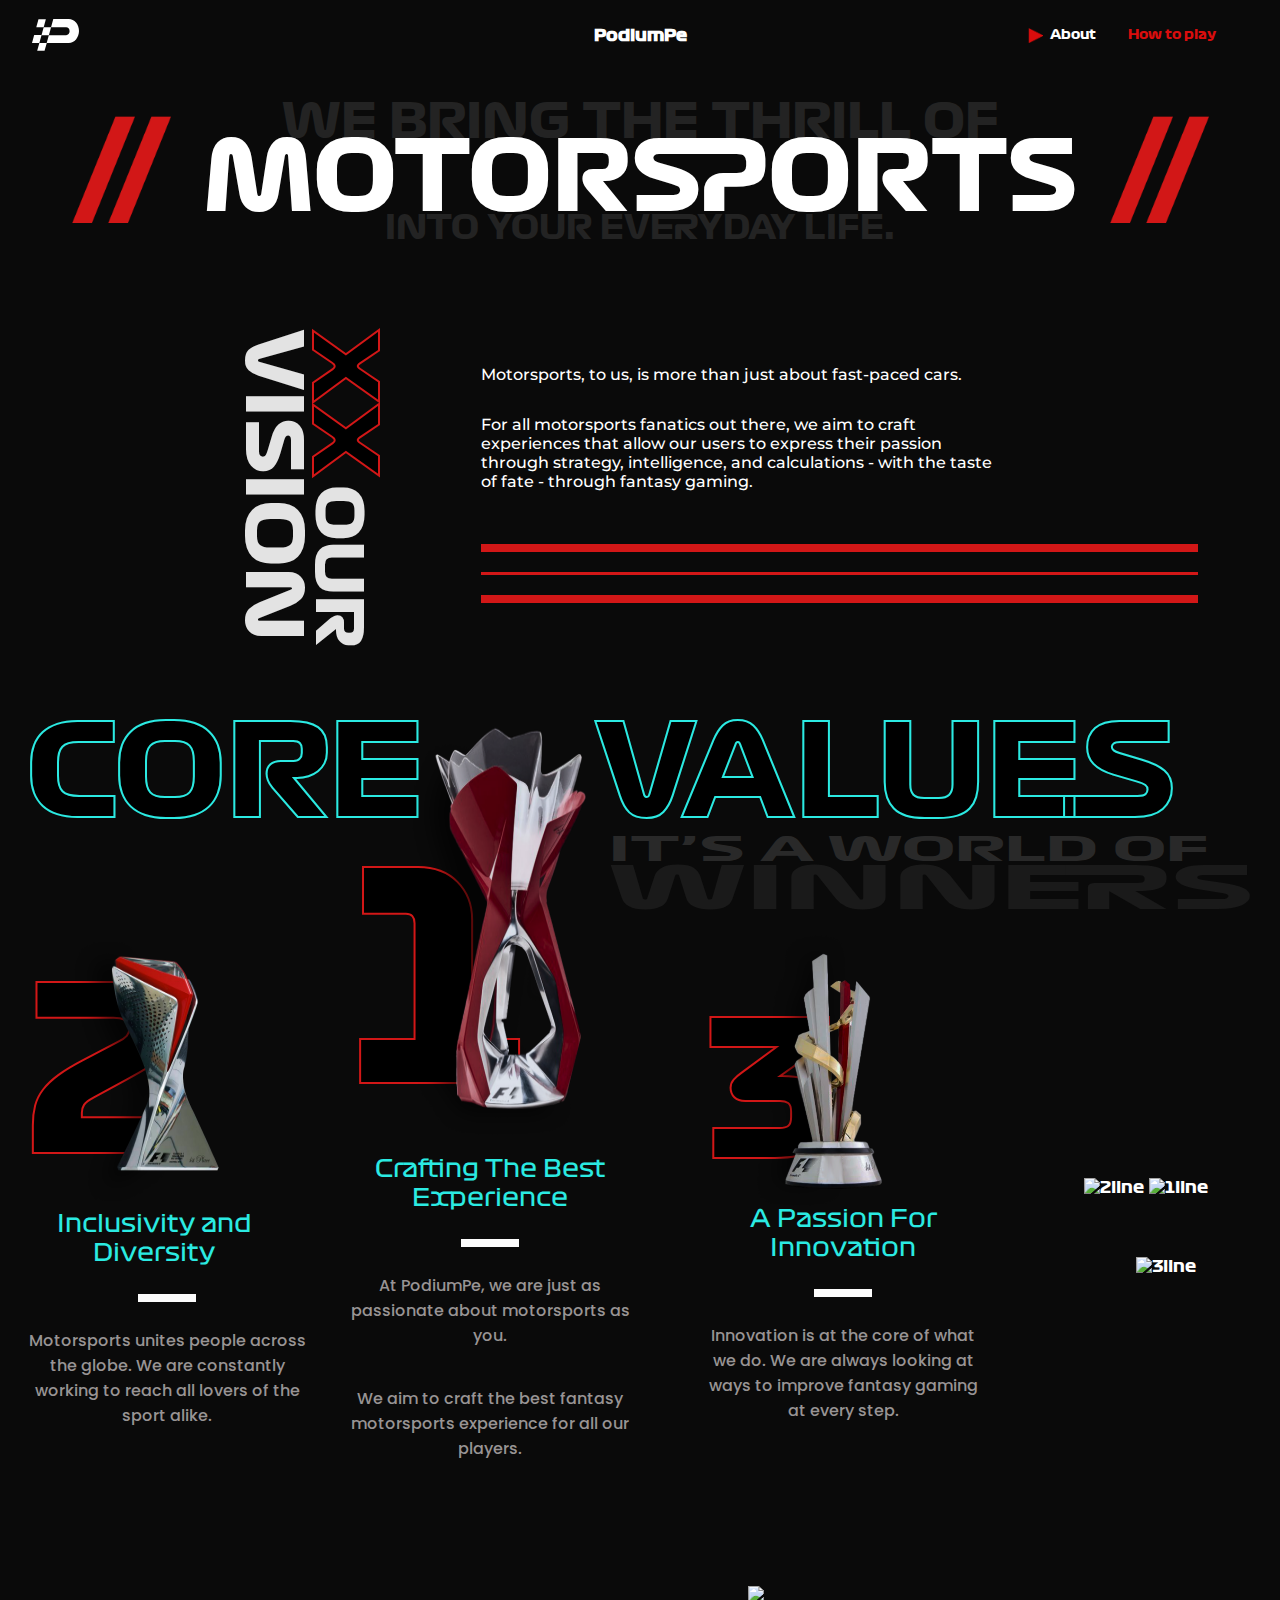
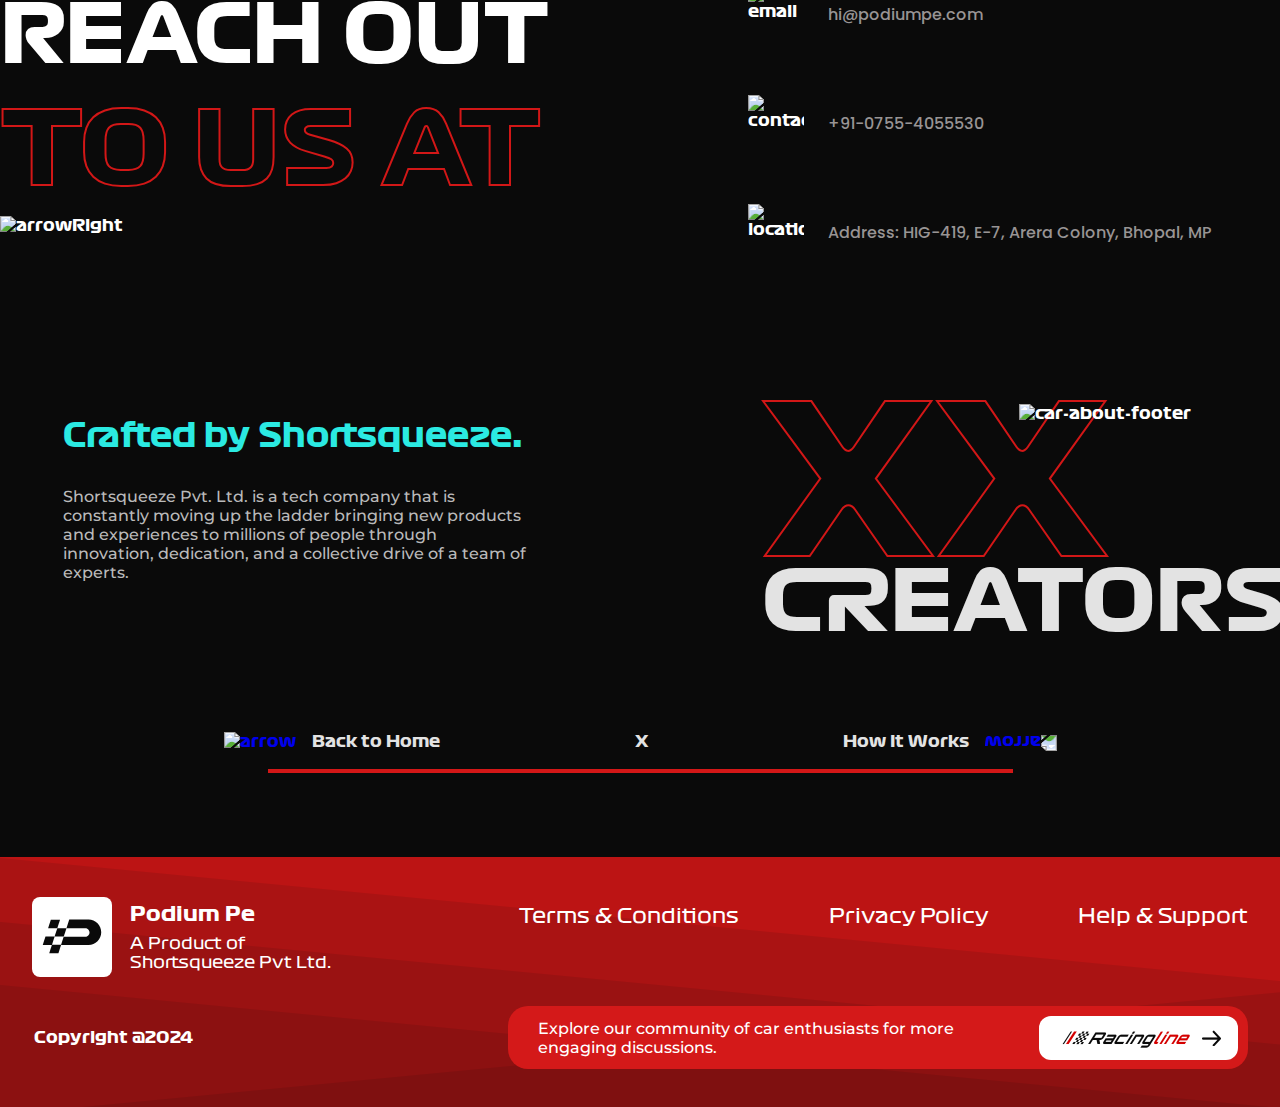
==== commit 933a6b43: "added changes to the code" ====
--- a/about.html
+++ b/about.html
@@ -1,626 +1,734 @@
-<!DOCTYPE html>
+<!doctype html>
 <html lang="en">
-  <head>
-    <meta charset="UTF-8" />
-    <meta name="viewport" content="width=device-width, initial-scale=1.0" />
-    <link rel="stylesheet" href="./assets/styles/about.css" />
-    <link rel="stylesheet" href="./assets/styles/about-mobile.css" />
-    <link rel="stylesheet" href="./assets/styles/styles.css" />
-    <link rel="stylesheet" href="./assets/styles/mobile.css" />
-    <title>PodiumPe | About Us</title>
-    <meta
-      name="keywords"
-      content="Abouts us, PodiumPe, fantasy motorsport, Racing, motorsports"
-    />
-    <link rel="icon" type="image/x-icon" href="./assets/images/favicon.ico" />
-  </head>
-  <body>
-    <header class="header">
-      <img
-        id="logo"
-        src="./assets/images/logo2.svg"
-        alt="logo"
-        loading="lazy"
-      />
-      <h4 class="pp-shift">
-        <a class="n-link" href="/index.html">PodiumPe</a>
-      </h4>
+    <head>
+        <meta charset="UTF-8" />
+        <meta name="viewport" content="width=device-width, initial-scale=1.0" />
+        <link rel="stylesheet" href="./assets/styles/about.css" />
+        <link rel="stylesheet" href="./assets/styles/about-mobile.css" />
+        <link rel="stylesheet" href="./assets/styles/styles.css" />
+        <link rel="stylesheet" href="./assets/styles/mobile.css" />
+        <title>PodiumPe | About Us</title>
+        <meta
+            name="keywords"
+            content="Abouts us, PodiumPe, fantasy motorsport, Racing, motorsports"
+        />
+        <link
+            rel="icon"
+            type="image/x-icon"
+            href="./assets/images/favicon.ico"
+        />
+    </head>
+    <body>
+        <header class="header">
+            <img
+                id="logo"
+                src="./assets/images/logo2.svg"
+                alt="logo"
+                loading="lazy"
+            />
+            <h4 class="pp-shift">
+                <a class="n-link" href="/index.html">PodiumPe</a>
+            </h4>
 
-      <nav>
-        <svg
-          class="close"
-          xmlns="http://www.w3.org/2000/svg"
-          width="27"
-          height="27"
-          viewBox="0 0 27 27"
-          fill="none"
-        >
-          <path
-            d="M2 24.6274L24.6274 2.00002"
-            stroke="white"
-            stroke-width="4"
-          />
-          <path d="M2 2L24.6274 24.6274" stroke="white" stroke-width="4" />
-        </svg>
-        <div class="navbar-menu">
-          <img
-            id="navbarlogo"
-            src="./assets/images/res-navbar.svg"
-            alt="logo"
-            loading="lazy"
-          />
+            <nav>
+                <svg
+                    class="close"
+                    xmlns="http://www.w3.org/2000/svg"
+                    width="27"
+                    height="27"
+                    viewBox="0 0 27 27"
+                    fill="none"
+                >
+                    <path
+                        d="M2 24.6274L24.6274 2.00002"
+                        stroke="white"
+                        stroke-width="4"
+                    />
+                    <path
+                        d="M2 2L24.6274 24.6274"
+                        stroke="white"
+                        stroke-width="4"
+                    />
+                </svg>
+                <div class="navbar-menu">
+                    <img
+                        id="navbarlogo"
+                        src="./assets/images/res-navbar.svg"
+                        alt="logo"
+                        loading="lazy"
+                    />
 
-          <h4 class="pp-title">
-            <a class="n-link" href="/index.html">PodiumPe</a>
-          </h4>
+                    <h4 class="pp-title">
+                        <a class="n-link" href="/index.html">PodiumPe</a>
+                    </h4>
 
-          <div class="res-line"></div>
-          <ul id="nav-menu">
-            <a class="res-link" href="./index.html">
-              <li>Home</li>
-            </a>
-            <a class="navbar-active" href="./about.html">
-              <img
-                class="navbar-polygon"
-                src="/assets/images/Polygon .png"
-                alt="polygon"
-              />
-              <li class="li-active">About</li>
-            </a>
-            <a href="./how-to-play.html">
-              <li>How to play</li>
-            </a>
-            <a class="res-link" href="./TermsAndService.html">
-              <li>Terms & Policies</li>
-            </a>
-          </ul>
-          <svg
-            class="res-x-logo"
-            xmlns="http://www.w3.org/2000/svg"
-            width="228"
-            height="38"
-            viewBox="0 0 228 38"
-            fill="none"
-          >
-            <path
-              d="M114.602 25.8818L114.613 25.89L114.624 25.8976C114.858 26.0514 115.073 26.2613 115.268 26.5366C115.269 26.5368 115.269 26.5369 115.269 26.5371L122.85 37.2881L123 37.5H123.259H134H134.998L134.4 36.7005L121.158 18.9957L134.016 1.29384L134.592 0.5H133.611H122.676H122.413L122.264 0.716804L114.975 11.3217C114.777 11.6005 114.581 11.7867 114.394 11.9025L114.38 11.9106L114.368 11.9194C114.223 12.0215 114.105 12.0598 114.009 12.0668C113.884 12.0429 113.743 11.984 113.583 11.8714C113.417 11.7539 113.247 11.5782 113.078 11.3283L113.078 11.3282L113.075 11.3248L105.785 0.716804L105.636 0.5H105.373H94H93.0016L93.5996 1.29947L106.842 19.0043L93.9843 36.7062L93.4077 37.5H94.3888H104.984H105.245L105.395 37.2857L112.879 26.5337L112.884 26.5263L112.889 26.5188C113.083 26.219 113.285 26.0293 113.487 25.9184L113.505 25.9087L113.522 25.8976C113.759 25.7412 113.94 25.692 114.073 25.692C114.246 25.692 114.419 25.7464 114.602 25.8818Z"
-              stroke="#00EEF9"
+                    <div class="res-line"></div>
+                    <ul id="nav-menu">
+                        <a class="res-link" href="./index.html">
+                            <li>Home</li>
+                        </a>
+                        <a class="navbar-active" href="./about.html">
+                            <img
+                                class="navbar-polygon"
+                                src="./assets/images/Polygon .png"
+                                alt="polygon"
+                            />
+                            <li class="li-active">About</li>
+                        </a>
+                        <a href="./how-to-play.html">
+                            <li>How to play</li>
+                        </a>
+                        <a class="res-link" href="./TermsAndService.html">
+                            <li>Terms & Policies</li>
+                        </a>
+                    </ul>
+                    <svg
+                        class="res-x-logo"
+                        xmlns="http://www.w3.org/2000/svg"
+                        width="228"
+                        height="38"
+                        viewBox="0 0 228 38"
+                        fill="none"
+                    >
+                        <path
+                            d="M114.602 25.8818L114.613 25.89L114.624 25.8976C114.858 26.0514 115.073 26.2613 115.268 26.5366C115.269 26.5368 115.269 26.5369 115.269 26.5371L122.85 37.2881L123 37.5H123.259H134H134.998L134.4 36.7005L121.158 18.9957L134.016 1.29384L134.592 0.5H133.611H122.676H122.413L122.264 0.716804L114.975 11.3217C114.777 11.6005 114.581 11.7867 114.394 11.9025L114.38 11.9106L114.368 11.9194C114.223 12.0215 114.105 12.0598 114.009 12.0668C113.884 12.0429 113.743 11.984 113.583 11.8714C113.417 11.7539 113.247 11.5782 113.078 11.3283L113.078 11.3282L113.075 11.3248L105.785 0.716804L105.636 0.5H105.373H94H93.0016L93.5996 1.29947L106.842 19.0043L93.9843 36.7062L93.4077 37.5H94.3888H104.984H105.245L105.395 37.2857L112.879 26.5337L112.884 26.5263L112.889 26.5188C113.083 26.219 113.285 26.0293 113.487 25.9184L113.505 25.9087L113.522 25.8976C113.759 25.7412 113.94 25.692 114.073 25.692C114.246 25.692 114.419 25.7464 114.602 25.8818Z"
+                            stroke="#00EEF9"
+                        />
+                        <path
+                            d="M171.29 30.0442L171.301 30.0523L171.313 30.0598C171.444 30.1449 171.569 30.263 171.684 30.4227C171.684 30.4229 171.684 30.423 171.684 30.4231L176.612 37.2915L176.762 37.5H177.018H184H185.009L184.398 36.6972L175.874 25.4956L184.149 14.2972L184.738 13.5H183.747H176.639H176.379L176.229 13.7135L171.493 20.4877C171.375 20.6507 171.264 20.751 171.167 20.8099L171.154 20.8178L171.142 20.8264C171.084 20.8664 171.042 20.8819 171.014 20.8876C170.964 20.8747 170.902 20.8478 170.827 20.7958C170.74 20.7354 170.644 20.6401 170.543 20.4943L170.543 20.4943L170.541 20.4908L165.802 13.7135L165.653 13.5H165.392H158H156.991L157.602 14.3028L166.126 25.5044L157.851 36.7028L157.262 37.5H158.253H165.14H165.398L165.548 37.289L170.413 30.4197L170.418 30.4123L170.423 30.4048C170.536 30.2324 170.647 30.1342 170.748 30.0801L170.765 30.0706L170.782 30.0598C170.917 29.9721 171.003 29.956 171.047 29.956C171.121 29.956 171.198 29.9773 171.29 30.0442Z"
+                            stroke="#00EEF9"
+                        />
+                        <path
+                            d="M216.588 32.6046L216.599 32.6126L216.611 32.6201C216.677 32.6627 216.743 32.7239 216.807 32.8125C216.807 32.8126 216.807 32.8128 216.807 32.8129L220.029 37.292L220.179 37.5H220.435H225H226.01L225.398 36.6967L219.904 29.4956L225.237 22.2976L225.827 21.5H224.835H220.187H219.927L219.778 21.713L216.682 26.1298C216.615 26.2215 216.559 26.2687 216.52 26.2922L216.507 26.3001L216.505 26.3017C216.499 26.298 216.492 26.2937 216.485 26.2888C216.449 26.2638 216.4 26.2182 216.344 26.1364L216.344 26.1364L216.341 26.133L213.243 21.713L213.094 21.5H212.834H208H206.99L207.602 22.3033L213.096 29.5044L207.763 36.7024L207.173 37.5H208.165H212.668H212.926L213.076 37.2895L216.257 32.8095L216.262 32.8021L216.267 32.7946C216.329 32.7005 216.382 32.6591 216.417 32.6403L216.434 32.6309L216.451 32.6201C216.501 32.5875 216.528 32.5811 216.533 32.58C216.542 32.5802 216.558 32.5825 216.588 32.6046Z"
+                            stroke="#00EEF9"
+                        />
+                        <path
+                            d="M11.5883 32.6046L11.5994 32.6126L11.611 32.6201C11.6769 32.6627 11.743 32.7239 11.8071 32.8125C11.8072 32.8126 11.8073 32.8128 11.8074 32.8129L15.0291 37.292L15.1787 37.5H15.435H20H21.0103L20.3975 36.6967L14.9038 29.4956L20.2365 22.2976L20.8275 21.5H19.8348H15.1871H14.927L14.7777 21.713L11.6815 26.1298C11.6148 26.2215 11.5589 26.2687 11.52 26.2922L11.507 26.3001L11.5047 26.3017C11.4987 26.298 11.492 26.2937 11.4849 26.2888C11.4488 26.2638 11.4001 26.2182 11.3438 26.1364L11.3438 26.1364L11.3414 26.133L8.24296 21.713L8.09365 21.5H7.83354H3H1.98966L2.60247 22.3033L8.09622 29.5044L2.76349 36.7024L2.17255 37.5H3.16525H7.66829H7.92648L8.07597 37.2895L11.257 32.8095L11.2622 32.8021L11.2672 32.7946C11.329 32.7005 11.3818 32.6591 11.4167 32.6403L11.4342 32.6309L11.451 32.6201C11.5014 32.5875 11.5278 32.5811 11.5334 32.58C11.5421 32.5802 11.5579 32.5825 11.5883 32.6046Z"
+                            stroke="#00EEF9"
+                        />
+                        <path
+                            d="M57.2902 30.0442L57.3013 30.0523L57.3128 30.0598C57.4444 30.1449 57.5688 30.263 57.6841 30.4227C57.6842 30.4229 57.6843 30.423 57.6844 30.4231L62.612 37.2915L62.7616 37.5H63.0182H70H71.0088L70.3979 36.6972L61.874 25.4956L70.1494 14.2972L70.7385 13.5H69.7473H62.6391H62.3786L62.2294 13.7135L57.4928 20.4877C57.3748 20.6507 57.2642 20.751 57.1671 20.8099L57.1541 20.8178L57.1416 20.8264C57.084 20.8664 57.0423 20.8819 57.0137 20.8876C56.9638 20.8747 56.9019 20.8478 56.8268 20.7958C56.7397 20.7354 56.6435 20.6401 56.5434 20.4943L56.5434 20.4943L56.541 20.4908L51.8022 13.7135L51.653 13.5H51.3925H44H42.9912L43.6021 14.3028L52.126 25.5044L43.8506 36.7028L43.2615 37.5H44.2527H51.1397H51.3983L51.5478 37.289L56.4129 30.4197L56.4181 30.4123L56.423 30.4048C56.536 30.2324 56.6472 30.1342 56.7477 30.0801L56.7652 30.0706L56.782 30.0598C56.9174 29.9721 57.0029 29.956 57.0474 29.956C57.1206 29.956 57.1982 29.9773 57.2902 30.0442Z"
+                            stroke="#00EEF9"
+                        />
+                    </svg>
+                    <div class="res-footer">
+                        <span class="copywrite">©</span> Shortsqueeze Pvt Ltd.
+                        2023
+                    </div>
+                </div>
+            </nav>
+            <div id="hamburger-menu-wrapper">
+                <span class="menu-bar"></span>
+                <span class="menu-bar"></span>
+                <span class="menu-bar"></span>
+            </div>
+        </header>
+        <div id="about">
+            <!-- title about page -->
+            <div class="about-title">
+                <img
+                    class="slash slash-1"
+                    src="./assets/images/slash.png"
+                    alt="slash"
+                />
+                <img
+                    class="slash slash-2"
+                    src="./assets/images/slash.png"
+                    alt="slash"
+                />
+                <div class="title-content">
+                    <p class="title1">WE BRING THE THRILL OF</p>
+                    <h1 id="main-title">MOTORSPORTS</h1>
+                    <p class="title2">INTO YOUR EVERYDAY LIFE.</p>
+                </div>
+                <img
+                    class="slash slash-3"
+                    src="./assets/images/slash.png"
+                    alt="slash"
+                />
+                <img
+                    class="slash slash-4"
+                    src="./assets/images/slash.png"
+                    alt="slash"
+                />
+            </div>
+            <!-- about page right side container hero section -->
+            <div id="about-hero">
+                <div id="about-vertical-title">
+                    <p class="vertical-title-1">PODIUMPE</p>
+                    <div class="vertical-title-box">
+                        <p>WIN BIG WIN MORE</p>
+                    </div>
+                </div>
+                <div class="hero-right-container">
+                    <div class="hero-right-content">
+                        <p class="hero-r-p1">
+                            Motorsports, to us, is more than just about
+                            fast-paced cars.
+                        </p>
+                        <p>
+                            For all motorsports fanatics out there, we aim to
+                            craft experiences that allow our users to express
+                            their passion through strategy, intelligence, and
+                            calculations - with the taste of fate - through
+                            fantasy gaming.
+                        </p>
+                    </div>
+                    <div class="hero-right-border rborder-1"></div>
+                    <div class="hero-right-border rborder-2"></div>
+                    <div class="hero-right-border rborder-3"></div>
+                </div>
+                <div class="car-desktop-section">
+                    <!-- car img -->
+                    <img
+                        class="hero-car"
+                        src="./assets/images/carhero.png"
+                        alt="car"
+                    />
+                    <!--car front text -->
+                    <div class="car-front-text">
+                        <div class="carf-row1">
+                            <p class="carf-text1">XX</p>
+                            <p class="carf-text2">OUR</p>
+                        </div>
+                        <p class="carf-text3">VISION</p>
+                    </div>
+                </div>
+
+                <!-- car front text mobile version start-->
+                <div class="car-mobile-section">
+                    <img
+                        class="hero-car-mobile"
+                        src="/assets/images/carhero.png"
+                        alt="car"
+                    />
+                    <div class="car-front-text-mobile">
+                        <p class="carf-text1-mobile">XX</p>
+                        <div class="carf-row2-mobile">
+                            <p class="carf-text2-mobile">OUR</p>
+                            <p class="carf-text3-mobile">VISION</p>
+                        </div>
+                    </div>
+                </div>
+
+                <!-- car front text mobile version end -->
+                <!-- core values section -->
+                <div id="corevalue-section">
+                    <div class="core-title">
+                        <p class="core-title-1">CORE</p>
+                        <p class="core-title-2">VALUES</p>
+                    </div>
+                    <div class="core-trophy">
+                        <!-- trophy2 -->
+                        <div class="core-2">
+                            <div class="coreblock2">
+                                <p class="core-value-2">2</p>
+                                <img
+                                    class="trophy2"
+                                    src="./assets/images/trophy2.png"
+                                    alt="trophy2"
+                                />
+                            </div>
+                            <div class="core-2-title">
+                                <p>Inclusivity and Diversity</p>
+                            </div>
+                            <div class="core-border"></div>
+                            <div class="core-description">
+                                <p>
+                                    Motorsports unites people across the globe.
+                                    We are constantly working to reach all
+                                    lovers of the sport alike.
+                                </p>
+                            </div>
+                        </div>
+                        <!-- trophy1 -->
+                        <div class="core-1">
+                            <div class="coreblock1">
+                                <p class="core-value-1">1</p>
+                                <img
+                                    class="trophy1"
+                                    src="./assets/images/trophy1.png"
+                                    alt="trophy1"
+                                />
+                            </div>
+                            <div class="core-1-title">
+                                <p>Crafting The Best Experience</p>
+                            </div>
+                            <div class="core-border"></div>
+                            <div class="core-description">
+                                <p>
+                                    At PodiumPe, we are just as passionate about
+                                    motorsports as you.
+                                </p>
+                                <p class="core-1-desp2">
+                                    We aim to craft the best fantasy motorsports
+                                    experience for all our players.
+                                </p>
+                            </div>
+                        </div>
+                        <!-- trophy3 -->
+                        <div class="core-3">
+                            <div class="coreblock3">
+                                <p class="core-value-3">3</p>
+                                <img
+                                    class="trophy3"
+                                    src="./assets/images/trophy3.png"
+                                    alt="trophy1"
+                                />
+                            </div>
+                            <div class="core-3-title">
+                                <p>A Passion For Innovation</p>
+                            </div>
+                            <div class="core-border"></div>
+                            <div class="core-description">
+                                <p>
+                                    Innovation is at the core of what we do. We
+                                    are always looking at ways to improve
+                                    fantasy gaming at every step.
+                                </p>
+                            </div>
+                        </div>
+                    </div>
+                    <!--core section right content -->
+                    <div class="coresection-content">
+                        <p class="cs-content1">IT’S A WORLD OF</p>
+                        <p class="cs-content2">WINNERS</p>
+                    </div>
+                </div>
+            </div>
+            <!-- core section mobile start -->
+            <div id="core-section-mobile">
+                <div class="cs-title-mobile">
+                    <p class="cs-title-1-mobile">CORE</p>
+                    <div class="cs-content-mobile">
+                        <p class="cs-content1-mobile">IT’S A WORLD OF</p>
+                        <p class="cs-content2-mobile">WINNERS</p>
+                    </div>
+                </div>
+                <p class="cs-title-2-mobile">VALUES</p>
+                <div class="core1-mobile">
+                    <div class="core1-content-mobile">
+                        <p class="cc-content1-mobile">1</p>
+                        <img
+                            class="trophy1-mobile"
+                            src="./assets/images/trophy1.png"
+                            alt="trophy1"
+                        />
+                    </div>
+                </div>
+
+                <div class="core1-content-mobile-right">
+                    <div class="core-border-mobile"></div>
+                    <p class="trophy1-title-mobile">
+                        Crafting The Best Experience
+                    </p>
+                    <p class="trophy1-desc-mobile">
+                        At PodiumPe, we are just as passionate about motorsports
+                        as you.
+                    </p>
+                </div>
+                <p class="trophy1-desc2-mobile">
+                    We aim to craft the best fantasy motorsports experience for
+                    all our players.
+                </p>
+                <div class="core2-content-mobile">
+                    <p class="cc-content2-mobile">2</p>
+                    <img
+                        class="trophy2-mobile"
+                        src="./assets/images/trophy2.png"
+                        alt="trophy2"
+                    />
+                </div>
+                <div class="core2-content-mobile-right">
+                    <div class="core-border-mobile"></div>
+                    <p class="trophy2-title-mobile">
+                        Inclusivity and Diversity
+                    </p>
+                </div>
+                <p class="trophy2-desc-mobile">
+                    Motorsports unites people across the globe. We are
+                    constantly working to reach all lovers of the sport alike.
+                </p>
+                <div class="core3-content-mobile">
+                    <p class="cc-content3-mobile">3</p>
+                    <img
+                        class="trophy3-mobile"
+                        src="./assets/images/trophy3.png"
+                        alt="trophy1"
+                    />
+                </div>
+                <div class="core3-content-mobile-right">
+                    <div class="core-border-mobile"></div>
+                    <p class="trophy3-title-mobile">A Passion For Innovation</p>
+                </div>
+                <p class="trophy3-desc-mobile">
+                    Innovation is at the core of what we do. We are always
+                    looking at ways to improve fantasy gaming at every step.
+                </p>
+            </div>
+            <!-- right three lines -->
+            <div class="right-lines">
+                <img
+                    class="aboutline-1"
+                    src="./assets/images/1line.png"
+                    alt="1line"
+                />
+                <img
+                    class="aboutline-2"
+                    src="./assets/images/2line.png"
+                    alt="2line"
+                />
+                <img
+                    class="aboutline-3"
+                    src="./assets/images/3line.png"
+                    alt="3line"
+                />
+            </div>
+            <!-- reach us out -->
+            <div class="about-contact">
+                <div class="about-contact-content">
+                    <p class="about-cc-1">REACH OUT</p>
+                    <p class="about-cc-2">TO US AT</p>
+                    <!-- 1200 px image arrow -->
+                    <img
+                        class="about-arrow-1200"
+                        src="./assets/images/arrowRed1200.png"
+                        alt="arrowRight"
+                    />
+                </div>
+                <div class="about-contact-details">
+                    <div class="ac-details-1">
+                        <div class="acd-1">
+                            <img src="./assets/images/@.png" alt="email" />
+                            <p>hi@podiumpe.com</p>
+                        </div>
+                        <div class="acd-2">
+                            <img
+                                src="./assets/images/contact.png"
+                                alt="contact"
+                            />
+                            <p>+91-0755-4055530</p>
+                        </div>
+                    </div>
+                    <div class="ac-details-2">
+                        <div class="acd-3">
+                            <img
+                                src="./assets/images/location.png"
+                                alt="location"
+                            />
+                            <p>
+                                Address: HIG-419, E-7, Arera Colony, Bhopal, MP
+                            </p>
+                        </div>
+                        <div class="acd-4">
+                            <img
+                                src="/assets/images/grouparrowred.png"
+                                alt="grouparrow"
+                            />
+                        </div>
+                    </div>
+                </div>
+                <!-- 1200px  -->
+                <div class="about-contact-details-1200">
+                    <div class="ac-details-1-1200">
+                        <div class="acd-1-1200">
+                            <img src="/assets/images/@.png" alt="email" />
+                            <p>hi@podiumpe.com</p>
+                        </div>
+                        <div class="acd-2-1200">
+                            <img
+                                src="/assets/images/contact.png"
+                                alt="contact"
+                            />
+                            <p>+91-0755-4055530</p>
+                        </div>
+                        <div class="acd-3-1200">
+                            <img
+                                src="/assets/images/location.png"
+                                alt="location"
+                            />
+                            <p>
+                                Address: HIG-419, E-7, Arera Colony, Bhopal, MP
+                            </p>
+                        </div>
+                    </div>
+                </div>
+            </div>
+
+            <!-- 1200px end -->
+
+            <!-- last-block -->
+            <div class="about-last">
+                <div class="about-last-left">
+                    <p class="al-content1">Crafted by Shortsqueeze.</p>
+                    <p class="al-content2">
+                        Shortsqueeze Pvt. Ltd. is a tech company that is
+                        constantly moving up the ladder bringing new products
+                        and experiences to millions of people through
+                        innovation, dedication, and a collective drive of a team
+                        of experts.
+                    </p>
+                    <!-- Page navigation -->
+                    <div id="al-last-left-navigation">
+                        <div class="al-page-navigation">
+                            <a href="/index.html" class="al-pn-1">
+                                <div>
+                                    <img
+                                        class="al-pn-img1"
+                                        src="/assets/images/arrowLeft.png"
+                                        alt="arrow"
+                                    />
+                                </div>
+                                <p>Back to Home</p>
+                            </a>
+                            <p class="al-pn-x">X</p>
+                            <a href="/how-to-play.html" class="al-pn-2">
+                                <p>How It Works</p>
+                                <div>
+                                    <img
+                                        class="al-pn-img2"
+                                        src="/assets/images/arrowLeft.png"
+                                        alt="arrow"
+                                    />
+                                </div>
+                            </a>
+                        </div>
+                        <div class="al-pn-border"></div>
+                    </div>
+                </div>
+                <div class="about-last-right">
+                    <p class="ar-content1">XX</p>
+                    <p class="ar-content2">CREATORS</p>
+                    <img
+                        class="ar-img"
+                        src="/assets/images/car f1-footer.png"
+                        alt="car-about-footer"
+                    />
+                </div>
+            </div>
+            <!-- 1200px  -->
+            <div id="al-last-left-navigation-1200">
+                <div class="al-page-navigation-1200">
+                    <a href="/index.html" class="al-pn-1-1200">
+                        <div>
+                            <img
+                                class="al-pn-img1-1200"
+                                src="/assets/images/arrowLeft.png"
+                                alt="arrow"
+                            />
+                        </div>
+                        <p>Back to Home</p>
+                    </a>
+                    <p class="al-pn-x-1200">X</p>
+                    <a href="/how-to-play.html" class="al-pn-2-1200">
+                        <p>How It Works</p>
+                        <div>
+                            <img
+                                class="al-pn-img2-1200"
+                                src="/assets/images/arrowLeft.png"
+                                alt="arrow"
+                            />
+                        </div>
+                    </a>
+                </div>
+                <div class="al-pn-border-1200"></div>
+            </div>
+            <img
+                class="contact-arrow-mobile"
+                src="./assets/images/mobile/mobilearrowred.png"
+                alt="arrowred"
             />
-            <path
-              d="M171.29 30.0442L171.301 30.0523L171.313 30.0598C171.444 30.1449 171.569 30.263 171.684 30.4227C171.684 30.4229 171.684 30.423 171.684 30.4231L176.612 37.2915L176.762 37.5H177.018H184H185.009L184.398 36.6972L175.874 25.4956L184.149 14.2972L184.738 13.5H183.747H176.639H176.379L176.229 13.7135L171.493 20.4877C171.375 20.6507 171.264 20.751 171.167 20.8099L171.154 20.8178L171.142 20.8264C171.084 20.8664 171.042 20.8819 171.014 20.8876C170.964 20.8747 170.902 20.8478 170.827 20.7958C170.74 20.7354 170.644 20.6401 170.543 20.4943L170.543 20.4943L170.541 20.4908L165.802 13.7135L165.653 13.5H165.392H158H156.991L157.602 14.3028L166.126 25.5044L157.851 36.7028L157.262 37.5H158.253H165.14H165.398L165.548 37.289L170.413 30.4197L170.418 30.4123L170.423 30.4048C170.536 30.2324 170.647 30.1342 170.748 30.0801L170.765 30.0706L170.782 30.0598C170.917 29.9721 171.003 29.956 171.047 29.956C171.121 29.956 171.198 29.9773 171.29 30.0442Z"
-              stroke="#00EEF9"
-            />
-            <path
-              d="M216.588 32.6046L216.599 32.6126L216.611 32.6201C216.677 32.6627 216.743 32.7239 216.807 32.8125C216.807 32.8126 216.807 32.8128 216.807 32.8129L220.029 37.292L220.179 37.5H220.435H225H226.01L225.398 36.6967L219.904 29.4956L225.237 22.2976L225.827 21.5H224.835H220.187H219.927L219.778 21.713L216.682 26.1298C216.615 26.2215 216.559 26.2687 216.52 26.2922L216.507 26.3001L216.505 26.3017C216.499 26.298 216.492 26.2937 216.485 26.2888C216.449 26.2638 216.4 26.2182 216.344 26.1364L216.344 26.1364L216.341 26.133L213.243 21.713L213.094 21.5H212.834H208H206.99L207.602 22.3033L213.096 29.5044L207.763 36.7024L207.173 37.5H208.165H212.668H212.926L213.076 37.2895L216.257 32.8095L216.262 32.8021L216.267 32.7946C216.329 32.7005 216.382 32.6591 216.417 32.6403L216.434 32.6309L216.451 32.6201C216.501 32.5875 216.528 32.5811 216.533 32.58C216.542 32.5802 216.558 32.5825 216.588 32.6046Z"
-              stroke="#00EEF9"
-            />
-            <path
-              d="M11.5883 32.6046L11.5994 32.6126L11.611 32.6201C11.6769 32.6627 11.743 32.7239 11.8071 32.8125C11.8072 32.8126 11.8073 32.8128 11.8074 32.8129L15.0291 37.292L15.1787 37.5H15.435H20H21.0103L20.3975 36.6967L14.9038 29.4956L20.2365 22.2976L20.8275 21.5H19.8348H15.1871H14.927L14.7777 21.713L11.6815 26.1298C11.6148 26.2215 11.5589 26.2687 11.52 26.2922L11.507 26.3001L11.5047 26.3017C11.4987 26.298 11.492 26.2937 11.4849 26.2888C11.4488 26.2638 11.4001 26.2182 11.3438 26.1364L11.3438 26.1364L11.3414 26.133L8.24296 21.713L8.09365 21.5H7.83354H3H1.98966L2.60247 22.3033L8.09622 29.5044L2.76349 36.7024L2.17255 37.5H3.16525H7.66829H7.92648L8.07597 37.2895L11.257 32.8095L11.2622 32.8021L11.2672 32.7946C11.329 32.7005 11.3818 32.6591 11.4167 32.6403L11.4342 32.6309L11.451 32.6201C11.5014 32.5875 11.5278 32.5811 11.5334 32.58C11.5421 32.5802 11.5579 32.5825 11.5883 32.6046Z"
-              stroke="#00EEF9"
-            />
-            <path
-              d="M57.2902 30.0442L57.3013 30.0523L57.3128 30.0598C57.4444 30.1449 57.5688 30.263 57.6841 30.4227C57.6842 30.4229 57.6843 30.423 57.6844 30.4231L62.612 37.2915L62.7616 37.5H63.0182H70H71.0088L70.3979 36.6972L61.874 25.4956L70.1494 14.2972L70.7385 13.5H69.7473H62.6391H62.3786L62.2294 13.7135L57.4928 20.4877C57.3748 20.6507 57.2642 20.751 57.1671 20.8099L57.1541 20.8178L57.1416 20.8264C57.084 20.8664 57.0423 20.8819 57.0137 20.8876C56.9638 20.8747 56.9019 20.8478 56.8268 20.7958C56.7397 20.7354 56.6435 20.6401 56.5434 20.4943L56.5434 20.4943L56.541 20.4908L51.8022 13.7135L51.653 13.5H51.3925H44H42.9912L43.6021 14.3028L52.126 25.5044L43.8506 36.7028L43.2615 37.5H44.2527H51.1397H51.3983L51.5478 37.289L56.4129 30.4197L56.4181 30.4123L56.423 30.4048C56.536 30.2324 56.6472 30.1342 56.7477 30.0801L56.7652 30.0706L56.782 30.0598C56.9174 29.9721 57.0029 29.956 57.0474 29.956C57.1206 29.956 57.1982 29.9773 57.2902 30.0442Z"
-              stroke="#00EEF9"
-            />
-          </svg>
-          <div class="res-footer">
-            <span class="copywrite">©</span> Shortsqueeze Pvt Ltd. 2023
-          </div>
-        </div>
-      </nav>
-      <div id="hamburger-menu-wrapper">
-        <span class="menu-bar"></span>
-        <span class="menu-bar"></span>
-        <span class="menu-bar"></span>
-      </div>
-    </header>
-    <div id="about">
-      <!-- title about page -->
-      <div class="about-title">
-        <img
-          class="slash slash-1"
-          src="./assets/images/slash.png"
-          alt="slash"
-        />
-        <img
-          class="slash slash-2"
-          src="./assets/images/slash.png"
-          alt="slash"
-        />
-        <div class="title-content">
-          <p class="title1">WE BRING THE THRILL OF</p>
-          <h1 id="main-title">MOTORSPORTS</h1>
-          <p class="title2">INTO YOUR EVERYDAY LIFE.</p>
-        </div>
-        <img
-          class="slash slash-3"
-          src="./assets/images/slash.png"
-          alt="slash"
-        />
-        <img
-          class="slash slash-4"
-          src="./assets/images/slash.png"
-          alt="slash"
-        />
-      </div>
-      <!-- about page right side container hero section -->
-      <div id="about-hero">
-        <div id="about-vertical-title">
-          <p class="vertical-title-1">PODIUMPE</p>
-          <div class="vertical-title-box">
-            <p>WIN BIG WIN MORE</p>
-          </div>
-        </div>
-        <div class="hero-right-container">
-          <div class="hero-right-content">
-            <p class="hero-r-p1">
-              Motorsports, to us, is more than just about fast-paced cars.
-            </p>
-            <p>
-              For all motorsports fanatics out there, we aim to craft
-              experiences that allow our users to express their passion through
-              strategy, intelligence, and calculations - with the taste of fate
-              - through fantasy gaming.
-            </p>
-          </div>
-          <div class="hero-right-border rborder-1"></div>
-          <div class="hero-right-border rborder-2"></div>
-          <div class="hero-right-border rborder-3"></div>
-        </div>
-        <div class="car-desktop-section">
-          <!-- car img -->
-          <img class="hero-car" src="/assets/images/carhero.png" alt="car" />
-          <!--car front text -->
-          <div class="car-front-text">
-            <div class="carf-row1">
-              <p class="carf-text1">XX</p>
-              <p class="carf-text2">OUR</p>
-            </div>
-            <p class="carf-text3">VISION</p>
-          </div>
-        </div>
-
-        <!-- car front text mobile version start-->
-        <div class="car-mobile-section">
-          <img
-            class="hero-car-mobile"
-            src="/assets/images/carhero.png"
-            alt="car"
-          />
-          <div class="car-front-text-mobile">
-            <p class="carf-text1-mobile">XX</p>
-            <div class="carf-row2-mobile">
-              <p class="carf-text2-mobile">OUR</p>
-              <p class="carf-text3-mobile">VISION</p>
-            </div>
-          </div>
-        </div>
-
-        <!-- car front text mobile version end -->
-        <!-- core values section -->
-        <div id="corevalue-section">
-          <div class="core-title">
-            <p class="core-title-1">CORE</p>
-            <p class="core-title-2">VALUES</p>
-          </div>
-          <div class="core-trophy">
-            <!-- trophy2 -->
-            <div class="core-2">
-              <div class="coreblock2">
-                <p class="core-value-2">2</p>
-                <img
-                  class="trophy2"
-                  src="/assets/images/trophy2.png"
-                  alt="trophy2"
-                />
-              </div>
-              <div class="core-2-title">
-                <p>Inclusivity and Diversity</p>
-              </div>
-              <div class="core-border"></div>
-              <div class="core-description">
-                <p>
-                  Motorsports unites people across the globe. We are constantly
-                  working to reach all lovers of the sport alike.
-                </p>
-              </div>
-            </div>
-            <!-- trophy1 -->
-            <div class="core-1">
-              <div class="coreblock1">
-                <p class="core-value-1">1</p>
-                <img
-                  class="trophy1"
-                  src="/assets/images/trophy1.png"
-                  alt="trophy1"
-                />
-              </div>
-              <div class="core-1-title">
-                <p>Crafting The Best Experience</p>
-              </div>
-              <div class="core-border"></div>
-              <div class="core-description">
-                <p>
-                  At PodiumPe, we are just as passionate about motorsports as
-                  you.
-                </p>
-                <p class="core-1-desp2">
-                  We aim to craft the best fantasy motorsports experience for
-                  all our players.
-                </p>
-              </div>
-            </div>
-            <!-- trophy3 -->
-            <div class="core-3">
-              <div class="coreblock3">
-                <p class="core-value-3">3</p>
-                <img
-                  class="trophy3"
-                  src="/assets/images/trophy3.png"
-                  alt="trophy1"
-                />
-              </div>
-              <div class="core-3-title">
-                <p>A Passion For Innovation</p>
-              </div>
-              <div class="core-border"></div>
-              <div class="core-description">
-                <p>
-                  Innovation is at the core of what we do. We are always looking
-                  at ways to improve fantasy gaming at every step.
-                </p>
-              </div>
-            </div>
-          </div>
-          <!--core section right content -->
-          <div class="coresection-content">
-            <p class="cs-content1">IT’S A WORLD OF</p>
-            <p class="cs-content2">WINNERS</p>
-          </div>
-        </div>
-      </div>
-      <!-- core section mobile start -->
-      <div id="core-section-mobile">
-        <div class="cs-title-mobile">
-          <p class="cs-title-1-mobile">CORE</p>
-          <div class="cs-content-mobile">
-            <p class="cs-content1-mobile">IT’S A WORLD OF</p>
-            <p class="cs-content2-mobile">WINNERS</p>
-          </div>
-        </div>
-        <p class="cs-title-2-mobile">VALUES</p>
-        <div class="core1-mobile">
-          <div class="core1-content-mobile">
-            <p class="cc-content1-mobile">1</p>
-            <img
-              class="trophy1-mobile"
-              src="./assets/images/trophy1.png"
-              alt="trophy1"
-            />
-          </div>
-        </div>
-
-        <div class="core1-content-mobile-right">
-          <div class="core-border-mobile"></div>
-          <p class="trophy1-title-mobile">Crafting The Best Experience</p>
-          <p class="trophy1-desc-mobile">
-            At PodiumPe, we are just as passionate about motorsports as you.
-          </p>
-        </div>
-        <p class="trophy1-desc2-mobile">
-          We aim to craft the best fantasy motorsports experience for all our
-          players.
-        </p>
-        <div class="core2-content-mobile">
-          <p class="cc-content2-mobile">2</p>
-          <img
-            class="trophy2-mobile"
-            src="./assets/images/trophy2.png"
-            alt="trophy2"
-          />
-        </div>
-        <div class="core2-content-mobile-right">
-          <div class="core-border-mobile"></div>
-          <p class="trophy2-title-mobile">Inclusivity and Diversity</p>
-        </div>
-        <p class="trophy2-desc-mobile">
-          Motorsports unites people across the globe. We are constantly working
-          to reach all lovers of the sport alike.
-        </p>
-        <div class="core3-content-mobile">
-          <p class="cc-content3-mobile">3</p>
-          <img
-            class="trophy3-mobile"
-            src="./assets/images/trophy3.png"
-            alt="trophy1"
-          />
-        </div>
-        <div class="core3-content-mobile-right">
-          <div class="core-border-mobile"></div>
-          <p class="trophy3-title-mobile">A Passion For Innovation</p>
-        </div>
-        <p class="trophy3-desc-mobile">
-          Innovation is at the core of what we do. We are always looking at ways
-          to improve fantasy gaming at every step.
-        </p>
-      </div>
-      <!-- right three lines -->
-      <div class="right-lines">
-        <img class="aboutline-1" src="/assets/images/1line.png" alt="1line" />
-        <img class="aboutline-2" src="/assets/images/2line.png" alt="2line" />
-        <img class="aboutline-3" src="/assets/images/3line.png" alt="3line" />
-      </div>
-      <!-- reach us out -->
-      <div class="about-contact">
-        <div class="about-contact-content">
-          <p class="about-cc-1">REACH OUT</p>
-          <p class="about-cc-2">TO US AT</p>
-          <!-- 1200 px image arrow -->
-          <img
-            class="about-arrow-1200"
-            src="/assets/images/arrowRed1200.png"
-            alt="arrowRight"
-          />
-        </div>
-        <div class="about-contact-details">
-          <div class="ac-details-1">
-            <div class="acd-1">
-              <img src="/assets/images/@.png" alt="email" />
-              <p>hi@podiumpe.com</p>
-            </div>
-            <div class="acd-2">
-              <img src="/assets/images/contact.png" alt="contact" />
-              <p>+91-0755-4055530</p>
-            </div>
-          </div>
-          <div class="ac-details-2">
-            <div class="acd-3">
-              <img src="/assets/images/location.png" alt="location" />
-              <p>Address: HIG-419, E-7, Arera Colony, Bhopal, MP</p>
-            </div>
-            <div class="acd-4">
-              <img src="/assets/images/grouparrowred.png" alt="grouparrow" />
-            </div>
-          </div>
-        </div>
-        <!-- 1200px  -->
-        <div class="about-contact-details-1200">
-          <div class="ac-details-1-1200">
-            <div class="acd-1-1200">
-              <img src="/assets/images/@.png" alt="email" />
-              <p>hi@podiumpe.com</p>
-            </div>
-            <div class="acd-2-1200">
-              <img src="/assets/images/contact.png" alt="contact" />
-              <p>+91-0755-4055530</p>
-            </div>
-            <div class="acd-3-1200">
-              <img src="/assets/images/location.png" alt="location" />
-              <p>Address: HIG-419, E-7, Arera Colony, Bhopal, MP</p>
-            </div>
-          </div>
-        </div>
-      </div>
-
-      <!-- 1200px end -->
-
-      <!-- last-block -->
-      <div class="about-last">
-        <div class="about-last-left">
-          <p class="al-content1">Crafted by Shortsqueeze.</p>
-          <p class="al-content2">
-            Shortsqueeze Pvt. Ltd. is a tech company that is constantly moving
-            up the ladder bringing new products and experiences to millions of
-            people through innovation, dedication, and a collective drive of a
-            team of experts.
-          </p>
-          <!-- Page navigation -->
-          <div id="al-last-left-navigation">
-            <div class="al-page-navigation">
-              <a href="/index.html" class="al-pn-1">
-                <div>
-                  <img
-                    class="al-pn-img1"
-                    src="/assets/images/arrowLeft.png"
-                    alt="arrow"
-                  />
-                </div>
-                <p>Back to Home</p>
-              </a>
-              <p class="al-pn-x">X</p>
-              <a href="/how-to-play.html" class="al-pn-2">
-                <p>How It Works</p>
-                <div>
-                  <img
-                    class="al-pn-img2"
-                    src="/assets/images/arrowLeft.png"
-                    alt="arrow"
-                  />
-                </div>
-              </a>
-            </div>
-            <div class="al-pn-border"></div>
-          </div>
-        </div>
-        <div class="about-last-right">
-          <p class="ar-content1">XX</p>
-          <p class="ar-content2">CREATORS</p>
-          <img
-            class="ar-img"
-            src="/assets/images/car f1-footer.png"
-            alt="car-about-footer"
-          />
-        </div>
-      </div>
-      <!-- 1200px  -->
-      <div id="al-last-left-navigation-1200">
-        <div class="al-page-navigation-1200">
-          <a href="/index.html" class="al-pn-1-1200">
-            <div>
-              <img
-                class="al-pn-img1-1200"
-                src="/assets/images/arrowLeft.png"
-                alt="arrow"
-              />
-            </div>
-            <p>Back to Home</p>
-          </a>
-          <p class="al-pn-x-1200">X</p>
-          <a href="/how-to-play.html" class="al-pn-2-1200">
-            <p>How It Works</p>
-            <div>
-              <img
-                class="al-pn-img2-1200"
-                src="/assets/images/arrowLeft.png"
-                alt="arrow"
-              />
-            </div>
-          </a>
-        </div>
-        <div class="al-pn-border-1200"></div>
-      </div>
-      <img
-        class="contact-arrow-mobile"
-        src="./assets/images/mobile/mobilearrowred.png"
-        alt="arrowred"
-      />
-      <!--  -->
-      <div class="about-last-mobile">
-        <div class="about-last1-mobile">
-          <p class="alm-last1-1">CREATORS</p>
-          <p class="alm-last1-2">XX</p>
-          <img
-            class="alm-last1-img"
-            src="/assets/images/mobile/footercarmobile.png"
-            alt="carmobile"
-          />
-        </div>
-        <div class="about-last2-mobile">
-          <p class="alm-last2-1">Crafted by Shortsqueeze.</p>
-          <p class="alm-last2-2">
-            Shortsqueeze Pvt. Ltd. is a tech company that is constantly moving
-            up the ladder bringing new products and experiences to millions of
-            people through innovation, dedication, and a collective drive of a
-            team of experts.
-          </p>
-        </div>
-        <div class="about-mobile-navigation">
-          <a href="/index.html" class="amv-1">
-            <div>
-              <img
-                class="amv-arrow1"
-                src="/assets/images/arrowLeft.png"
-                alt=""
-              />
-            </div>
-            <p class="amv-desc-1">Back to Home</p>
-          </a>
-          <div class="amv-border"></div>
-          <a href="/how-to-play.html" class="amv-2">
-            <p class="amv-desc-2">How It Works</p>
-            <div>
-              <img
-                class="amv-arrow2"
-                src="/assets/images/arrowLeft.png"
-                alt=""
-              />
-            </div>
-          </a>
-        </div>
-      </div>
-      <div id="about-footer">
-        <footer>
-          <img src="./assets/images/Group 9223.png" id="footer-img-m" />
-          <div id="footer-content">
-            <div class="footer-content-top">
-              <div id="footer-content-left">
-                <div id="footer-content-logo-wrapper">
-                  <div id="pm-logo">
-                    <img src="./assets/images/blogo.svg" />
-                  </div>
-                  <div id="pm-text">
-                    <small>Podium Pe</small>
-                    <span>A Product of Shortsqueeze Pvt Ltd.</span>
-                  </div>
-                </div>
-              </div>
-              <div id="footer-content-right">
-                <div id="pm-nav">
-                  <div class="pm-nav-items">
-                    <a href="TermsAndService.html" class="footer-links">Terms & Conditions</a>
-                  </div>
-                  <div class="pm-nav-items">
-                    <a href="PrivacyPolicy.html" class="footer-links">Privacy Policy</a>
-                  </div>
-                  <div class="pm-nav-items">
-                    <a href="help-support.html" class="footer-links">Help & Support</a>
-                  </div>
-                </div>
-              </div>
-            </div>
-            <div class="footer-content-bottom">
-                <div id="copyright">Copyright @2023</div>
-                <div id="pm-card">
-                  <p id="pm-card-text">
-                    Explore our community of car enthusiasts for more engaging discussions.
-                  </p>
-                  <div id="pm-subcard">
-                    <img class="raceline" src="./assets/images/racelinen.png" alt="raceline">
-                    <img class="arrow-footer" src="./assets/images/arrowblack.png" alt="arrow">
-                  </div>
-                </div>
-            </div>  
-          </div>
-          <div id="footer-content-m">
-            <div class="foot-link-div">
-              <a href="TermsAndService.html" class="footer-link">Terms & Conditions</a>
-              <a href="PrivacyPolicy.html" class="footer-link center-align">Privacy Policy</a>
-              <a href="help-support.html" class="footer-link right-align">Help & Support</a>
-            </div>
-            <div class="li-underln">
+            <!--  -->
+            <div class="about-last-mobile">
+                <div class="about-last1-mobile">
+                    <p class="alm-last1-1">CREATORS</p>
+                    <p class="alm-last1-2">XX</p>
+                    <img
+                        class="alm-last1-img"
+                        src="/assets/images/mobile/footercarmobile.png"
+                        alt="carmobile"
+                    />
+                </div>
+                <div class="about-last2-mobile">
+                    <p class="alm-last2-1">Crafted by Shortsqueeze.</p>
+                    <p class="alm-last2-2">
+                        Shortsqueeze Pvt. Ltd. is a tech company that is
+                        constantly moving up the ladder bringing new products
+                        and experiences to millions of people through
+                        innovation, dedication, and a collective drive of a team
+                        of experts.
+                    </p>
+                </div>
+                <div class="about-mobile-navigation">
+                    <a href="/index.html" class="amv-1">
+                        <div>
+                            <img
+                                class="amv-arrow1"
+                                src="/assets/images/arrowLeft.png"
+                                alt=""
+                            />
+                        </div>
+                        <p class="amv-desc-1">Back to Home</p>
+                    </a>
+                    <div class="amv-border"></div>
+                    <a href="/how-to-play.html" class="amv-2">
+                        <p class="amv-desc-2">How It Works</p>
+                        <div>
+                            <img
+                                class="amv-arrow2"
+                                src="/assets/images/arrowLeft.png"
+                                alt=""
+                            />
+                        </div>
+                    </a>
+                </div>
+            </div>
+            <div id="about-footer">
+                <footer>
+                    <img
+                        src="./assets/images/Group 9223.png"
+                        id="footer-img-m"
+                    />
+                    <div id="footer-content">
+                        <div class="footer-content-top">
+                            <div id="footer-content-left">
+                                <div id="footer-content-logo-wrapper">
+                                    <div id="pm-logo">
+                                        <img src="./assets/images/blogo.svg" />
+                                    </div>
+                                    <div id="pm-text">
+                                        <small>Podium Pe</small>
+                                        <span
+                                            >A Product of Shortsqueeze Pvt
+                                            Ltd.</span
+                                        >
+                                    </div>
+                                </div>
+                            </div>
+                            <div id="footer-content-right">
+                                <div id="pm-nav">
+                                    <div class="pm-nav-items">
+                                        <a
+                                            href="TermsAndService.html"
+                                            class="footer-links"
+                                            >Terms & Conditions</a
+                                        >
+                                    </div>
+                                    <div class="pm-nav-items">
+                                        <a
+                                            href="PrivacyPolicy.html"
+                                            class="footer-links"
+                                            >Privacy Policy</a
+                                        >
+                                    </div>
+                                    <div class="pm-nav-items">
+                                        <a
+                                            href="help-support.html"
+                                            class="footer-links"
+                                            >Help & Support</a
+                                        >
+                                    </div>
+                                </div>
+                            </div>
+                        </div>
+                        <div class="footer-content-bottom">
+                            <div id="copyright">Copyright @2024</div>
+                            <div id="pm-card">
+                                <p id="pm-card-text">
+                                    Explore our community of car enthusiasts for
+                                    more engaging discussions.
+                                </p>
+                                <div id="pm-subcard">
+                                    <img
+                                        class="raceline"
+                                        src="./assets/images/racelinen.png"
+                                        alt="raceline"
+                                    />
+                                    <img
+                                        class="arrow-footer"
+                                        src="./assets/images/arrowblack.png"
+                                        alt="arrow"
+                                    />
+                                </div>
+                            </div>
+                        </div>
+                    </div>
+                    <div id="footer-content-m">
+                        <div class="foot-link-div">
+                            <a href="TermsAndService.html" class="footer-link"
+                                >Terms & Conditions
+                                <div class="line line-fm-1"></div>
+                            </a>
+                            <a
+                                href="PrivacyPolicy.html"
+                                class="footer-link center-align"
+                                >Privacy Policy
+                                <div class="line line-fm-2"></div>
+                            </a>
+                            <a
+                                href="help-support.html"
+                                class="footer-link right-align"
+                                >Help & Support
+                                <div class="line line-fm-3"></div>
+                            </a>
+                        </div>
+                        <!-- <div class="li-underln">
               <div class="line l-div"></div>
               <div class="line"></div>
               <div class="line r-div"></div>
-            </div>
-            <div id="footer-subcard">
-              <div id="footer-subcard-logo">
-                <img src="./assets/images/blogo.svg" />
-              </div>
-              <div id="footer-subcard-content">
-                <div class="left-side">
-                  <h4 class="podiumpe-head-mobile-footer">Podium Pe</h4>
-                  <p class="podiumpe-text-mobile-footer">A Product of <br>Shortsqueeze Pvt Ltd.</p>
-                </div>
-                <div>
-                  <p class="copyright-text-mobile">Copyright <br>@2023</p>
-                </div>
-              </div>
-            </div>
-            <div id="footer-card">
-              <p class="footer-text-racingline">
-                Explore our community of car enthusiasts for more engaging discussions.
-              </p>
-              <div class="footer-logo-div-racingline">
-                <img class="raceline" src="./assets/images/racelinen.png" alt="raceline">
-                <img class="arrow-footer" src="./assets/images/arrowblack.png" id="subcard-footer-arrow" />
-              </div>
-      
-            </div>
-      
-          </div>
-        </footer>
-      </div>
-    </div>
-  </body>
-  <script>
-    const menu = document.querySelector("#hamburger-menu-wrapper");
-    const close = document.querySelector(".close");
-    const nav = document.querySelector("nav");
-    menu.addEventListener("click", () => {
-      nav.classList.add("open-nav");
-    });
-    close.addEventListener("click", () => {
-      nav.classList.remove("open-nav");
-    });
-  </script>
+            </div> -->
+                        <div id="footer-subcard">
+                            <div id="footer-subcard-logo">
+                                <img src="./assets/images/blogo.svg" />
+                            </div>
+                            <div id="footer-subcard-content">
+                                <div class="left-side">
+                                    <h4 class="podiumpe-head-mobile-footer">
+                                        Podium Pe
+                                    </h4>
+                                    <p class="podiumpe-text-mobile-footer">
+                                        A Product of <br />Shortsqueeze Pvt Ltd.
+                                    </p>
+                                </div>
+                                <div>
+                                    <p class="copyright-text-mobile">
+                                        Copyright <br />@2024
+                                    </p>
+                                </div>
+                            </div>
+                        </div>
+                        <div id="footer-card">
+                            <p class="footer-text-racingline">
+                                Explore our community of car enthusiasts for
+                                more engaging discussions.
+                            </p>
+                            <div class="footer-logo-div-racingline">
+                                <img
+                                    class="raceline"
+                                    src="./assets/images/racelinen.png"
+                                    alt="raceline"
+                                />
+                                <img
+                                    class="arrow-footer"
+                                    src="./assets/images/arrowblack.png"
+                                    id="subcard-footer-arrow"
+                                />
+                            </div>
+                        </div>
+                    </div>
+                </footer>
+            </div>
+        </div>
+    </body>
+    <script>
+        const menu = document.querySelector("#hamburger-menu-wrapper");
+        const close = document.querySelector(".close");
+        const nav = document.querySelector("nav");
+        menu.addEventListener("click", () => {
+            nav.classList.add("open-nav");
+        });
+        close.addEventListener("click", () => {
+            nav.classList.remove("open-nav");
+        });
+    </script>
 </html>
--- a/assets/styles/about.css
+++ b/assets/styles/about.css
@@ -1701,7 +1701,7 @@
   }
   .core-title > p{
     font-size:6rem;
-    margin-left: -45px;
+    margin-left: -15px;
   }
   .core-title-2{
     width:799px;
@@ -1715,13 +1715,13 @@
     margin-right:53px;
   }
   .core-2{
-    margin-right:-6px;
+    margin-right:28px;
   }
   .core-description > p {
     font-size: 1rem;
   }
   .coresection-content {
-    right: 28%;
+    right: 27%;
     top:13%;
   }
   .cs-content1{
@@ -1973,10 +1973,10 @@
     font-size: 1.5rem;
   }
   .core-1{
-    margin-right:53px;
+    margin-right:26px;
   }
   .core-2{
-    margin-right:-6px;
+    margin-right:13px;
   }
   .core-description > p {
     font-size: 1rem;
@@ -1999,17 +1999,17 @@
   .aboutline-1 {
     width: 75px;
     height: 92px;
-    top: 42%;
+    top: 40%;
   }
   .aboutline-2 {
     width: 116px;
     height: 173px;
-    top: 42%;
+    top: 40%;
   }
   .aboutline-3 {
     width: 82px;
     height: 137px;
-    top: 44%;
+    top: 42%;
   }
   .about-last {
     height: unset;
@@ -2248,9 +2248,10 @@
     font-size: 1.3rem;
   }
   .core-1{
-    margin-right:-12px;
+    margin-right:18px;
     margin-left: -67px;
     margin-top:-87px;
+    width: 226px;
   }
   .core-value-1{
     font-size:12rem;
@@ -2276,7 +2277,11 @@
     margin-top:70px;
   }
   .core-2{
-    margin-right:29px;
+    margin-right:97px;
+    width:226px;
+  }
+  .core-3{
+    width:226px;
   }
   .core-description > p {
     font-size: 1rem;
--- a/assets/styles/styles.css
+++ b/assets/styles/styles.css
@@ -34,15 +34,21 @@
   align-items: center;
 }
 
-header>#logo {
+.learn-more-a {
+  text-decoration: none;
+  cursor: pointer;
+  display: inline-block;
+}
+
+header > #logo {
   height: 32px;
 }
 
-header>nav {
+header > nav {
   margin-right: 2rem;
 }
 
-header>nav>ul {
+header > nav > ul {
   list-style: none;
   display: flex;
   gap: 2rem;
@@ -60,16 +66,15 @@
 #navbarlogo {
   display: none;
 }
-.navbar-polygon{
-  height:15px;
-  width:15px;
-  padding-right:7px;
-}
-.navbar-active{
-  display:flex;
+.navbar-polygon {
+  height: 15px;
+  width: 15px;
+  padding-right: 7px;
+}
+.navbar-active {
+  display: flex;
   align-items: center;
 }
-
 
 #drop-arrow {
   margin-left: 10px;
@@ -140,6 +145,56 @@
 #hero-img-m {
   display: none;
 }
+
+.explore-cut-50-top {
+  color: rgba(0, 0, 0, 0.2);
+  position: absolute;
+  /* display: inline-block; */
+  top: calc(50% - 50px);
+  left: calc(50% + 32px);
+  transform: translate(-50%, -50%);
+  z-index: 100;
+  text-align: center;
+  font-weight: 500;
+  font-size: 120px;
+  line-height: 120px;
+  overflow: hidden;
+  height: 60px;
+}
+
+.explore-cut-50-bottom {
+  color: rgba(0, 0, 0, 0.2);
+  position: absolute;
+  top: calc(50% + 52px);
+  left: calc(50% - 32px);
+  transform: translate(-50%, -50%);
+  z-index: 100;
+  text-align: center;
+  font-weight: 500;
+  font-size: 120px;
+  line-height: 0px;
+  overflow: hidden;
+  height: 54px;
+}
+
+/* .explore-cut-50-bottom-div {
+  position: absolute;
+  top: calc(50% + 52px);
+  left: calc(50% - 32px);
+  transform: translate(-50%, -50%);
+  z-index: 100;
+  display: inline-block;
+  text-align: center;
+  overflow: hidden;
+  height: 54px;
+}
+
+.explore-cut-50-bottom-exp {
+  display: inline;
+  text-align: center;
+  font-weight: 500;
+  font-size: 180px;
+} */
 
 /* Portfolio section */
 
@@ -207,7 +262,7 @@
   margin-right: 1rem;
 }
 
-#card-content>h2 {
+#card-content > h2 {
   /* position: absolute; */
   margin-left: -6rem;
   width: 19rem;
@@ -322,6 +377,7 @@
   align-items: center;
   justify-content: space-between;
   overflow: hidden;
+  z-index: -1;
 }
 
 .x-container-left {
@@ -444,7 +500,7 @@
   display: none;
 }
 
-#porfolio-content-wrapper>img {
+#porfolio-content-wrapper > img {
   width: 100%;
   position: absolute;
   top: 0;
@@ -481,12 +537,12 @@
   width: 570px;
 }
 
-.card>.card-num {
+.card > .card-num {
   width: 110px;
   position: relative;
 }
 
-.card-num>img {
+.card-num > img {
   position: absolute;
   left: -79px;
   top: -54px;
@@ -503,12 +559,12 @@
   margin-left: 3rem;
 }
 
-.text-card>.card-title {
+.text-card > .card-title {
   /* margin-left: 2rem; */
   color: #e01717;
 }
 
-.text-card>.text {
+.text-card > .text {
   /* width: 90%; */
   font-size: 20px;
   font-family: formula-reg;
@@ -532,12 +588,13 @@
   width: 100%;
   margin-top: 4.5rem;
   margin-bottom: 3rem;
-}
-
-#btn-row>button {
+  text-align: center;
+}
+
+#learn-more {
   display: block;
-  margin: auto;
   padding: 1rem 5rem;
+  cursor: pointer;
   border: 2px solid #e01717;
   background-color: transparent;
   font-family: formula-bold;
@@ -552,11 +609,11 @@
   font-size: 2.6rem;
 }
 
-.strip>img {
+.strip > img {
   width: 100%;
 }
 
-.strip>h3 {
+.strip > h3 {
   font-family: Formula1;
   font-weight: 500;
   font-size: 104.18px;
@@ -614,7 +671,7 @@
   padding: 1rem 0;
 }
 
-#game-content-wrapper>img {
+#game-content-wrapper > img {
   width: 100%;
   position: absolute;
   top: 0;
@@ -774,6 +831,7 @@
   font-family: formula-bold;
   font-size: 7.15rem;
   color: rgba(25, 24, 24, 1);
+  text-align: center;
 }
 
 .earn-div {
@@ -784,7 +842,7 @@
   color: rgba(43, 234, 226, 1);
 }
 
-#gm-strip>img {
+#gm-strip > img {
   width: 100%;
 }
 
@@ -817,7 +875,7 @@
   margin-bottom: 1.8rem;
 }
 
-.col-heading>h2 {
+.col-heading > h2 {
   font-size: 3rem;
 }
 
@@ -829,14 +887,14 @@
   margin-top: 5px;
 }
 
-.col>p {
+.col > p {
   margin-top: 1rem;
   font-family: "Montserrat", sans-serif;
   font-size: 1rem;
   color: #989494;
 }
 
-.col>h4 {
+.col > h4 {
   margin-top: 2rem;
   font-family: "Poppins", sans-serif;
   font-size: 1.7rem;
@@ -853,7 +911,7 @@
 /* phone banner section */
 
 #phn-strip {
-  border-top: 1px solid #e01717;
+  /* border-top: 1px solid #e01717; */
 }
 
 #final {
@@ -870,7 +928,7 @@
   align-items: center;
 }
 
-#final-content-wrapper>p {
+#final-content-wrapper > p {
   font-family: "Montserrat", sans-serif;
   color: #989494;
   font-size: 20px;
@@ -906,32 +964,32 @@
   /* border:2px solid blue; */
   left: 50%;
   transform: translateX(-50%);
-  height: 230px; 
-}  
-.footer-content-top{
-  display:flex;
-  position: absolute;
-  top:0;
-  width:100%;
-  left:50%;
+  height: 230px;
+}
+.footer-content-top {
+  display: flex;
+  position: absolute;
+  top: 0;
+  width: 100%;
+  left: 50%;
   transform: translateX(-50%);
   padding-top: 40px;
-  gap:2rem;
+  gap: 2rem;
   justify-content: space-between;
   /* border:2px solid black; */
 }
-.footer-content-bottom{
-  display: flex;
-  position: absolute;
-  top:65%;
-  width:100%;
-  left:50%;
+.footer-content-bottom {
+  display: flex;
+  position: absolute;
+  top: 65%;
+  width: 100%;
+  left: 50%;
   transform: translateX(-50%);
-  gap:2rem;
+  gap: 2rem;
   justify-content: space-between;
   /* border:2px solid yellow; */
   align-items: center;
-  height:63px;
+  height: 63px;
   align-items: center;
 }
 #footer-content-logo-wrapper {
@@ -1011,7 +1069,7 @@
   margin-bottom: 45px;
   padding-top: 7px;
   /* changes made */
-  gap:90px;
+  gap: 90px;
 }
 
 .pm-nav-items {
@@ -1019,12 +1077,12 @@
   font-family: formula-reg;
 }
 
-.pm-nav-items>a {
+.pm-nav-items > a {
   color: white;
   text-decoration: none;
 }
 
-.pm-nav-items>a:hover {
+.pm-nav-items > a:hover {
   color: gainsboro;
 }
 
@@ -1102,11 +1160,21 @@
   }
 }
 
-@media only screen and (max-width: 1400px) and (min-width: 1300px) {
+@media only screen and (min-width: 1300px) and (max-width: 1400px) {
   .earn-txt {
     font-size: 7rem;
     text-align: center;
   }
+
+  .explore-cut-50-top {
+    left: calc(50% + 40px);
+    font-size: 140px;
+  }
+
+  .explore-cut-50-bottom {
+    left: calc(50% - 40px);
+    font-size: 140px;
+  }
 }
 
 @media (min-width: 1300px) {
@@ -1134,7 +1202,7 @@
     margin-left: 10.5rem;
   }
 
-  .col>p {
+  .col > p {
     width: 412px;
   }
 }
@@ -1173,6 +1241,16 @@
     width: 10px;
   }
 
+  .explore-cut-50-top {
+    left: calc(50% + 56px);
+    font-size: 160px;
+  }
+
+  .explore-cut-50-bottom {
+    left: calc(50% - 56px);
+    font-size: 160px;
+  }
+
   .fantasy {
     width: 41rem;
   }
@@ -1221,7 +1299,7 @@
     margin-right: 6rem;
   }
 
-  .col>p {
+  .col > p {
     width: 450px;
     font-size: 20px;
   }
@@ -1266,7 +1344,7 @@
 }
 
 @media (min-width: 1600px) {
-  .col>p {
+  .col > p {
     width: 500px;
   }
 
@@ -1293,7 +1371,7 @@
   }
 
   .earn-txt {
-    font-size: 9.8rem;
+    font-size: 9.7rem;
   }
 
   .port h1 {
@@ -1320,16 +1398,16 @@
     margin-right: 8rem;
   }
 
-  .col>p {
+  .col > p {
     font-size: 20px;
     width: 600px;
   }
 
-  .col-heading>h2 {
+  .col-heading > h2 {
     font-size: 48px;
   }
 
-  .col>h4 {
+  .col > h4 {
     font-size: 32px;
   }
 }
@@ -1444,7 +1522,7 @@
 
   /* .strip {} */
 
-  #card-content>h2 {
+  #card-content > h2 {
     font-size: 1.4rem;
     margin-left: 6rem;
   }
@@ -1551,7 +1629,7 @@
   } */
 
   .pm-nav-items {
-    font-size: 16px;
+    font-size: 15px;
     word-break: break-all;
   }
 
@@ -1726,13 +1804,13 @@
   #row-2 {
     margin-top: 64px;
   }
-  #copyright{
+  #copyright {
     /* margin-top: 50px; */
   }
 }
 
 @media (min-width: 1200px) and (max-width: 1300px) {
-  .col>p {
+  .col > p {
     width: 349px;
   }
 
@@ -1773,7 +1851,7 @@
   }
 
   .side-line {
-    width: .7rem;
+    width: 0.7rem;
     height: 4.7rem;
   }
 
@@ -1831,7 +1909,7 @@
   }
 
   .fantasy span {
-    font-size: .8rem;
+    font-size: 0.8rem;
   }
 
   #download-options-wrapper {
@@ -1840,7 +1918,7 @@
 
   .side-line {
     height: 4.5rem;
-    width: .7rem;
+    width: 0.7rem;
   }
 }
 
@@ -1849,7 +1927,7 @@
     margin-top: 5.8rem;
   }
 
-  .col-heading>h2 {
+  .col-heading > h2 {
     font-size: 2.2rem;
     width: 100px;
   }
@@ -1897,7 +1975,7 @@
 
 @media (max-width: 820px) {
   #pm-nav {
-    width: 95%;
+    width: 100%;
   }
 
   #gm-car {
@@ -1923,10 +2001,17 @@
     display: none;
   }
 
-  #final-content-wrapper>p {
+  .explore-cut-50-top {
+    display: none;
+  }
+
+  .explore-cut-50-bottom {
+    display: none;
+  }
+
+  #final-content-wrapper > p {
     font-size: 16px;
   }
-
 }
 
 @media (min-width: 500px) and (max-width: 580px) {
@@ -1943,7 +2028,7 @@
   }
 }
 
-@media (min-width: 580px) and (max-width: 650px) {
+@media (min-width: 580px) and (max-width: 715px) {
   .earn-txt {
     font-size: 3.8rem;
     margin-top: 1.5rem;
@@ -1976,12 +2061,11 @@
 }
 
 @media (min-width: 781px) and(max-width:800px) {
-  .col>p {
+  .col > p {
     width: 250px;
     font-size: 0.8rem;
     word-spacing: 1px;
   }
-  
 }
 
 @media (min-width: 800px) and (max-width: 1259px) {
@@ -2106,13 +2190,13 @@
     margin-left: 2rem;
   }
 
-  .text-card>.card-title {
+  .text-card > .card-title {
     margin-left: 1rem;
     padding-left: 0.8rem;
     font-size: 1.5rem;
   }
 
-  .card-num>img {
+  .card-num > img {
     top: -68px;
     height: 240px;
   }
@@ -2126,7 +2210,7 @@
     margin-left: 0rem;
   }
 
-  #btn-row>button {
+  #learn-more {
     padding: 1.5rem 6.5rem;
     font-size: 2rem;
     border-radius: 20px;
@@ -2186,7 +2270,7 @@
     margin-top: 197px;
   }
 
-  .text-card>.card-title {
+  .text-card > .card-title {
     margin-left: 2.4rem;
     font-size: 1.5rem;
   }
@@ -2204,12 +2288,12 @@
   /* .text-card>.text{
     width:82%;
   } */
-  .card-num>img {
+  .card-num > img {
     height: 240px;
     top: -58px;
   }
 
-  #btn-row>button {
+  #learn-more {
     padding: 1.5rem 6.5rem;
     font-size: 2rem;
     border-radius: 20px;
@@ -2270,7 +2354,7 @@
     gap: 2rem;
   }
 
-  .card-num>img {
+  .card-num > img {
     height: 220px;
     width: 228px;
   }
@@ -2319,13 +2403,12 @@
     max-width: 240px;
   }
 
-  .text-card>.text {
+  .text-card > .text {
     font-size: 15px;
   }
 }
 
 @media (min-width: 1800px) {
-
   .x-left-first,
   .x-left-second {
     left: calc(0%);
@@ -2346,7 +2429,7 @@
 }
 
 @media (min-width: 800px) and (max-width: 1099px) {
-  .text-card>.text {
+  .text-card > .text {
     font-size: 15px;
   }
 
@@ -2382,7 +2465,7 @@
     max-width: unset;
   }
 
-  .card-num>img {
+  .card-num > img {
     height: 218px;
     width: 228px;
   }
@@ -2404,13 +2487,13 @@
     gap: 0.5rem;
   }
 
-  .card-num>img {
+  .card-num > img {
     width: 223px;
     height: 198px;
     top: -45px;
   }
 
-  .text-card>.card-title {
+  .text-card > .card-title {
     font-size: 1.2rem;
     width: 235px;
   }
@@ -2437,21 +2520,17 @@
     margin-bottom: 0;
   }
 
-  .text-card>.card-title-1 {
+  .text-card > .card-title-1 {
     width: 241px;
   }
 
-  .text-card>.card-title-3 {
+  .text-card > .card-title-3 {
     width: 260px;
   }
-
-  #btn-row>button {
-    margin-top: 3.5rem;
-  }
 }
 
 @media (min-width: 781px) and (max-width: 920px) {
-  .col>p {
+  .col > p {
     width: 245px;
   }
 
@@ -2459,10 +2538,9 @@
     margin-bottom: 4rem;
   }
 
-  #final-content-wrapper>p {
+  #final-content-wrapper > p {
     font-size: 18px;
   }
-
 }
 
 @media (min-width: 964px) and (max-width: 999px) {
@@ -2486,21 +2564,33 @@
   width: 19px;
   height: 16px;
 }
-.li-active{
-  color:#FFFFFF !important;
-}
-.n-link{
+.li-active {
+  color: #ffffff !important;
+}
+.n-link {
   text-decoration: none;
-  color: #FFFFFF;
-}
-
-
-@media (min-width:780px) and (max-width:830px){
-  .footer-content-top{
-    gap:0rem;
-  }
-  #pm-nav{
-    gap:0.5rem;
-
+  color: #ffffff;
+}
+.phone-s-download {
+  display: none;
+}
+
+@media (min-width: 780px) and (max-width: 830px) {
+  .footer-content-top {
+    gap: 0rem;
+  }
+  #pm-nav {
+    gap: 1.5rem;
+  }
+  .pm-nav-items {
+    font-size: 13px;
+  }
+}
+
+
+@media(min-width: 780px){
+
+  .dow-arrow p{
+    display: none;
   }
 }--- a/assets/styles/mobile.css
+++ b/assets/styles/mobile.css
@@ -9,6 +9,11 @@
   padding-right: 1.5rem;
 }
 
+@font-face {
+  font-family: "Poppins1";
+  src: url("../font/Poppins-ExtraLight.ttf") format("truetype");
+}
+
 .foot-link-div {
   padding-left: 1rem;
   padding-right: 1rem;
@@ -23,6 +28,8 @@
   text-decoration: none;
   display: inline;
   color: white;
+  font-family: formula-bold;
+  /* border:2px solid blue; */
 }
 
 @media (min-width: 500px) and (max-width: 780px) {
@@ -37,26 +44,39 @@
     overflow: hidden;
   }
 
+  .learn-more-mobile {
+    margin: 10px auto 0 auto;
+  }
+
   header {
     height: 60px;
     padding: 0 30px;
   }
 
-  header>#logo {
+  header > #logo {
     height: 24px;
   }
 
   .li-underln {
-    padding-top: .6rem;
+    padding-top: 0.6rem;
     display: flex;
     gap: 1rem;
     justify-content: space-around;
   }
 
   .line {
-    width: 10vw;
+    width: 8vw;
     height: 2px;
+    margin-top: 0.6rem;
     background-color: white;
+  }
+  .line-fm-2 {
+    position: absolute;
+    left: 50%;
+  }
+  .line-fm-3 {
+    position: absolute;
+    right: 4%;
   }
 
   .l-div {
@@ -84,13 +104,13 @@
     flex-direction: column;
     cursor: pointer;
     justify-content: space-between;
-
-    .menu-bar {
-      display: block;
-      height: 3px;
-      width: 100%;
-      background-color: #ffffff;
-    }
+  }
+
+  .menu-bar {
+    display: block;
+    height: 3px;
+    width: 100%;
+    background-color: #ffffff;
   }
 
   nav {
@@ -176,6 +196,7 @@
 
   .open-nav {
     transform: translateX(0%);
+    position: fixed;
   }
 
   .res-link {
@@ -250,6 +271,7 @@
 
   .download-options-m:last-child {
     width: 230px;
+    height: auto;
     margin-top: 15px;
   }
 
@@ -331,11 +353,11 @@
     z-index: 10;
   }
 
-  .gm-content-card>h4 {
+  .gm-content-card > h4 {
     font-size: 36px;
   }
 
-  .gm-content-card>h4::after {
+  .gm-content-card > h4::after {
     content: "";
     height: 8px;
     width: 70px;
@@ -345,14 +367,14 @@
     margin-top: 10px;
   }
 
-  .gm-content-card>p {
+  .gm-content-card > p {
     font-size: 18px;
     color: #989494;
     font-family: "Montserrat", sans-serif;
     font-weight: 600;
   }
 
-  .gm-content-card>h6 {
+  .gm-content-card > h6 {
     font-family: "Poppins", sans-serif;
     font-style: italic;
     font-size: 32px;
@@ -423,7 +445,7 @@
   }
 
   #final {
-    margin-top: 35px;
+    margin-top: 32px;
     height: auto;
   }
 
@@ -432,23 +454,47 @@
     gap: 60px;
   }
 
-  #final-content-wrapper>p {
+  #final-content-wrapper > p {
     font-size: 18px;
   }
 
   #download-options-wrapper {
-    flex-direction: column;
+    /* flex-direction: column; */
     gap: 20px;
+    margin-left: auto;
+  }
+
+  .dow-arrow {
+    display: flex;
+    justify-content: center;
+    align-items: center;
+  }
+
+  .dow-arrow img{
+    height: 56.5%;
+  }
+
+  .dow-arrow p{
+    color: #282828;
+    font-size: 6rem;
+    font-weight: bolder;
+    font-family: Poppins1;
+    /* overflow: hidden; */
+    margin-left: -1.3rem;
+    letter-spacing: -1rem;
+
   }
 
   .download-options {
     width: 250px !important;
     height: auto;
+    margin: auto;
+    z-index: 2;
   }
 
   footer {
     max-height: 560px;
-    min-height: 260px;
+    min-height: 272px;
     /* height: auto; */
     position: relative;
   }
@@ -691,9 +737,8 @@
     width: 300px;
     height: 55px;
     font-family: formula-bold;
-    display: block;
-    margin: auto;
-    margin-top: 10px;
+    display: inline-block;
+    cursor: pointer;
   }
 
   #whats-it {
@@ -783,27 +828,197 @@
   #category-dropmenu {
     display: none;
   }
-  .navbar-polygon{
+  .navbar-polygon {
     margin-bottom: unset !important;
-    margin-top:-3.5rem;
-    position: absolute;
-    left:-32%;
-  }
-  .navbar-active{
+    margin-top: -3.5rem;
+    position: absolute;
+    left: -32%;
+  }
+  .navbar-active {
     display: flex;
     align-items: center;
     position: relative;
+  }
+  /* changes done */
+  .phone-s-download {
+    display: block;
+    height: 441px;
+    max-width: 100%;
+    /* border: 2px solid red; */
+    overflow: hidden;
+    position: relative;
+  }
+  .phone-img-mobile {
+    width: 206px;
+    height: 395px;
+    position: absolute;
+    top: 8%;
+    left: 50%;
+    transform: translateX(-50%);
+    z-index: 20;
+  }
+  .phone-s-x-section {
+    position: relative;
+    top: 0%;
+  }
+  .phone-s-x-section > p {
+    color: #191818;
+    text-align: center;
+    font-family: formula-bold;
+    font-size: 32px;
+    transform: scaleX(1.9);
+    font-weight: 500;
+    padding-bottom: 16px;
+  }
+  .phone-strip-mobile {
+    position: absolute;
+    top: 45%;
+    left: -5%;
+    height: 81.99px;
+    width: 548.98px;
+    background-color: #0d4ebc;
+    transform: rotate(-13deg);
+    z-index: 10;
+  }
+  .phone-strip-mobile-2 {
+    top: 52%;
+    left: -5%;
+    position: absolute;
+    height: 81.99px;
+    width: 548.98px;
+    /* border: 2px solid green; */
+    background-color: #0d4ebc;
+    transform: rotate(13deg);
+    z-index: 1;
+  }
+  .phone-small-strip-mobile {
+    height: 9.127px;
+    /* margin-left:55px; */
+    width: 100%;
+    background-color: #216ae7;
+  }
+  .phone-small-strip-mobile > p {
+    color: #0d4ebc;
+    font-family: formula-bold;
+    font-size: 6.615px;
+    font-style: normal;
+    font-weight: 500;
+    line-height: normal;
+    transform: scaleX(2.2);
+    text-transform: uppercase;
+    white-space: nowrap;
+    /* text-align: center; */
+  }
+  .phone-middle-strip {
+    height: 63.736px;
+    position: relative;
+    display: flex;
+    align-items: center;
+  }
+  .phone-middle-strip > p {
+    color: #fff;
+    font-family: formula-bold;
+    font-size: 22.679px;
+    font-weight: 500;
+    text-align: center;
+    padding: 17px 0;
+    transform: scaleX(2.2);
+    width: 420px;
+  }
+  .cm-text-mobile {
+    display: flex;
+    align-items: center;
+  }
+  .cm-p-mobile {
+    color: #fff;
+    font-family: formula-bold;
+    font-size: 22.679px;
+    font-weight: 500;
+    text-align: center;
+    padding: 17px 0;
+    margin-left: 280px;
+    transform: scaleX(2.2);
+  }
+  .strip-slash1 {
+    color: #3175e8;
+    position: absolute;
+    top: -32%;
+    font-size: 71px;
+    font-weight: 800;
+    margin-left: -4px;
+    transform: rotate(9deg);
+  }
+  .strip-slash2 {
+    color: #3175e8;
+    position: absolute;
+    top: -35%;
+    font-size: 71px;
+    font-weight: 800;
+    margin-left: -17px;
+    transform: rotate(14deg);
+  }
+}
+
+@media(max-width: 710px){
+  .download-options{
+    width: 220px !important;
+  }
+  .dow-arrow p{
+    font-size: 5rem;
+    margin-top: 10px;
+  }
+  .dow-arrow img{
+    height: 55%;
+  }
+}
+
+@media(max-width: 640px){
+  .download-options{
+    width: 200px !important;
+  }
+  .dow-arrow p{
+    font-size: 4.5rem;
+    margin-top: 10px;
+    letter-spacing: -.7rem;
+  }
+}
+
+@media(max-width: 580px){
+  .download-options{
+    width: 190px !important;
+  }
+  .dow-arrow p{
+    font-size: 4.5rem;
+    margin-top: 10px;
+    letter-spacing: -.7rem;
+  }
+  .dow-arrow img{
+    height: 52%;
+  }
+}
+
+@media(max-width: 540px){
+  .download-options{
+    width: 170px !important;
+  }
+  .dow-arrow p{
+    font-size: 3.7rem;
+    margin-top: 10px;
+    letter-spacing: -.7rem;
+  }
+  .dow-arrow img{
+    height: 55%;
   }
 }
 
 @media (max-width: 508px) {
   .li-underln {
-    padding-top: .4rem;
-  }
-
-  .line {
+    padding-top: 0.4rem;
+  }
+
+  /* .line {
     width: 36px;
-  }
+  } */
 
   .l-div {
     margin-left: -3rem;
@@ -814,13 +1029,39 @@
   }
 }
 
-@media(max-width: 470px) {
+@media (max-width: 470px) {
   .l-div {
     margin-left: -2.5rem;
   }
 
   .r-div {
     margin-right: -2.5rem;
+  }
+
+  .download-options{
+    width: 155px !important;
+  }
+  .dow-arrow p{
+    font-size: 3.8rem;
+    margin-top: 10px;
+    letter-spacing: -.7rem;
+  }
+  .dow-arrow img{
+    height: 48%;
+  }
+}
+
+@media(max-width: 440px){
+  .download-options{
+    width: 140px !important;
+  }
+  .dow-arrow p{
+    font-size: 3.5rem;
+    margin-top: 5px;
+    letter-spacing: -.7rem;
+  }
+  .dow-arrow img{
+    height: 48%;
   }
 }
 
@@ -835,6 +1076,20 @@
 
   .r-div {
     margin-right: -1.8rem;
+  }
+}
+
+@media(max-width: 400px){
+  .download-options{
+    width: 120px !important;
+  }
+  .dow-arrow p{
+    font-size: 3rem;
+    margin-top: 5px;
+    letter-spacing: -.55rem;
+  }
+  .dow-arrow img{
+    height: 48%;
   }
 }
 
@@ -885,11 +1140,11 @@
   }
 
   .l-div {
-    margin-left: -.7rem;
+    margin-left: -0.7rem;
   }
 
   .r-div {
-    margin-right: -.7rem;
+    margin-right: -0.7rem;
   }
 }
 
@@ -923,13 +1178,13 @@
 
 @media (max-width: 570px) {
   #footer-subcard {
-    margin-top: 2.4rem;
+    /* margin-top: 2.4rem; */
   }
 }
 
 @media (max-width: 540px) {
   #footer-subcard {
-    margin-top: 2.5rem;
+    /* margin-top: 2.5rem; */
     margin-left: 1.2rem;
     margin-right: 1.2rem;
   }
@@ -958,7 +1213,7 @@
   }
 
   #footer-subcard {
-    margin-top: 2.2rem;
+    margin-top: 2.6rem;
     margin-left: 0.8rem;
     margin-right: 0.8rem;
   }
@@ -968,7 +1223,7 @@
     width: 30px;
   }
 
-  #footer-subcard-logo>img {
+  #footer-subcard-logo > img {
     height: 20px;
   }
 }
@@ -987,9 +1242,7 @@
 }
 
 @media (max-width: 360px) {
-
-
-  #footer-subcard-logo>img {
+  #footer-subcard-logo > img {
     height: 20px;
   }
 
@@ -1010,7 +1263,7 @@
     width: 25px;
   }
 
-  #footer-subcard-logo>img {
+  #footer-subcard-logo > img {
     height: 20px;
   }
 
@@ -1023,4 +1276,186 @@
     margin-left: 1rem;
     margin-top: -0.9rem;
   }
-}+}
+@media (min-width: 365px) and (max-width: 415px) {
+  .phone-strip-mobile {
+    top: 58%;
+    transform: rotate(-11deg);
+  }
+  .phone-strip-mobile-2 {
+    top: 63%;
+    transform: rotate(11deg);
+  }
+}
+@media (min-width: 410px) and (max-width: 450px) {
+  .phone-s-x-section > p {
+    transform: scaleX(2.1);
+  }
+  .phone-strip-mobile {
+    top: 62%;
+    transform: rotate(-10deg);
+  }
+  .phone-strip-mobile-2 {
+    top: 65%;
+    transform: rotate(10deg);
+  }
+  .strip-slash1 {
+    margin-left: -1px;
+  }
+  .strip-slash2 {
+    margin-left: -11px;
+  }
+}
+@media (min-width: 450px) and (max-width: 500px) {
+  .phone-s-x-section > p {
+    transform: scaleX(2.3);
+  }
+  .phone-strip-mobile {
+    top: 50%;
+    transform: rotate(-11deg);
+  }
+  .phone-strip-mobile-2 {
+    top: 51%;
+    transform: rotate(11deg);
+  }
+  .strip-slash1 {
+    margin-left: 2px;
+  }
+  .strip-slash2 {
+    margin-left: -11px;
+  }
+}
+@media (min-width: 500px) and (max-width: 550px) {
+  .phone-s-x-section > p {
+    transform: scaleX(2.4);
+  }
+  .phone-strip-mobile {
+    top: 50%;
+    width: 729.98px;
+    transform: rotate(-10deg);
+  }
+  .phone-strip-mobile-2 {
+    top: 56%;
+    width: 729.98px;
+    transform: rotate(10deg);
+  }
+  .strip-slash1 {
+    margin-left: 4px;
+  }
+  .strip-slash2 {
+    margin-left: -5px;
+  }
+  .line-fm-2 {
+    left: 49.5%;
+  }
+  .line-fm-3 {
+    right: 3.5%;
+  }
+}
+@media (min-width: 550px) and (max-width: 630px) {
+  .phone-s-download {
+    /* height: 550px; */
+  }
+  .phone-s-x-section > p {
+    transform: scaleX(2.8);
+  }
+  .phone-strip-mobile {
+    top: 46%;
+    width: 829.98px;
+    transform: rotate(-10deg);
+  }
+  .phone-strip-mobile-2 {
+    top: 52%;
+    width: 829.98px;
+    transform: rotate(10deg);
+  }
+  .strip-slash1 {
+    margin-left: 9px;
+  }
+  .strip-slash2 {
+    margin-left: -4px;
+  }
+  .line-fm-2 {
+    left: 49%;
+  }
+  .line-fm-3 {
+    right: 3%;
+  }
+}
+@media (min-width: 630px) and (max-width: 700px) {
+  .phone-s-download {
+    /* height: 580px; */
+  }
+  .phone-s-x-section > p {
+    transform: scaleX(2.9);
+  }
+  .phone-strip-mobile {
+    top: 40%;
+    width: 1029.98px;
+    transform: rotate(-10deg);
+  }
+  .phone-strip-mobile-2 {
+    top: 50%;
+    width: 1029.98px;
+    transform: rotate(10deg);
+  }
+  .strip-slash1 {
+    margin-left: 9px;
+  }
+  .strip-slash2 {
+    margin-left: -1px;
+  }
+  .line-fm-2 {
+    left: 48.5%;
+  }
+  .line-fm-3 {
+    right: 2.5%;
+  }
+}
+@media (min-width: 700px) and (max-width: 780px) {
+  .phone-s-download {
+    /* height: 620px; */
+  }
+  .phone-s-x-section > p {
+    transform: scaleX(3.4);
+  }
+  .phone-strip-mobile {
+    top: 40%;
+    width: 1229.98px;
+    transform: rotate(-10deg);
+  }
+  .phone-strip-mobile-2 {
+    top: 52%;
+    width: 1229.98px;
+    transform: rotate(10deg);
+  }
+  .strip-slash1 {
+    margin-left: 13px;
+  }
+  .strip-slash2 {
+    margin-left: 0px;
+  }
+  .line-fm-2 {
+    left: 48%;
+  }
+  .line-fm-3 {
+    right: 2.2%;
+  }
+}
+
+@media (min-width: 300px) and (max-width: 359px) {
+  .phone-strip-mobile-2 {
+    width: 450px;
+  }
+}
+@media screen and (max-width: 515px) {
+  .phone-middle-strip > p {
+    transform: scaleX(1.6);
+    width: 242px;
+  }
+}
+@media (min-width: 515px) and (max-width: 590px) {
+  .phone-middle-strip > p {
+    width: 355px;
+  }
+}
